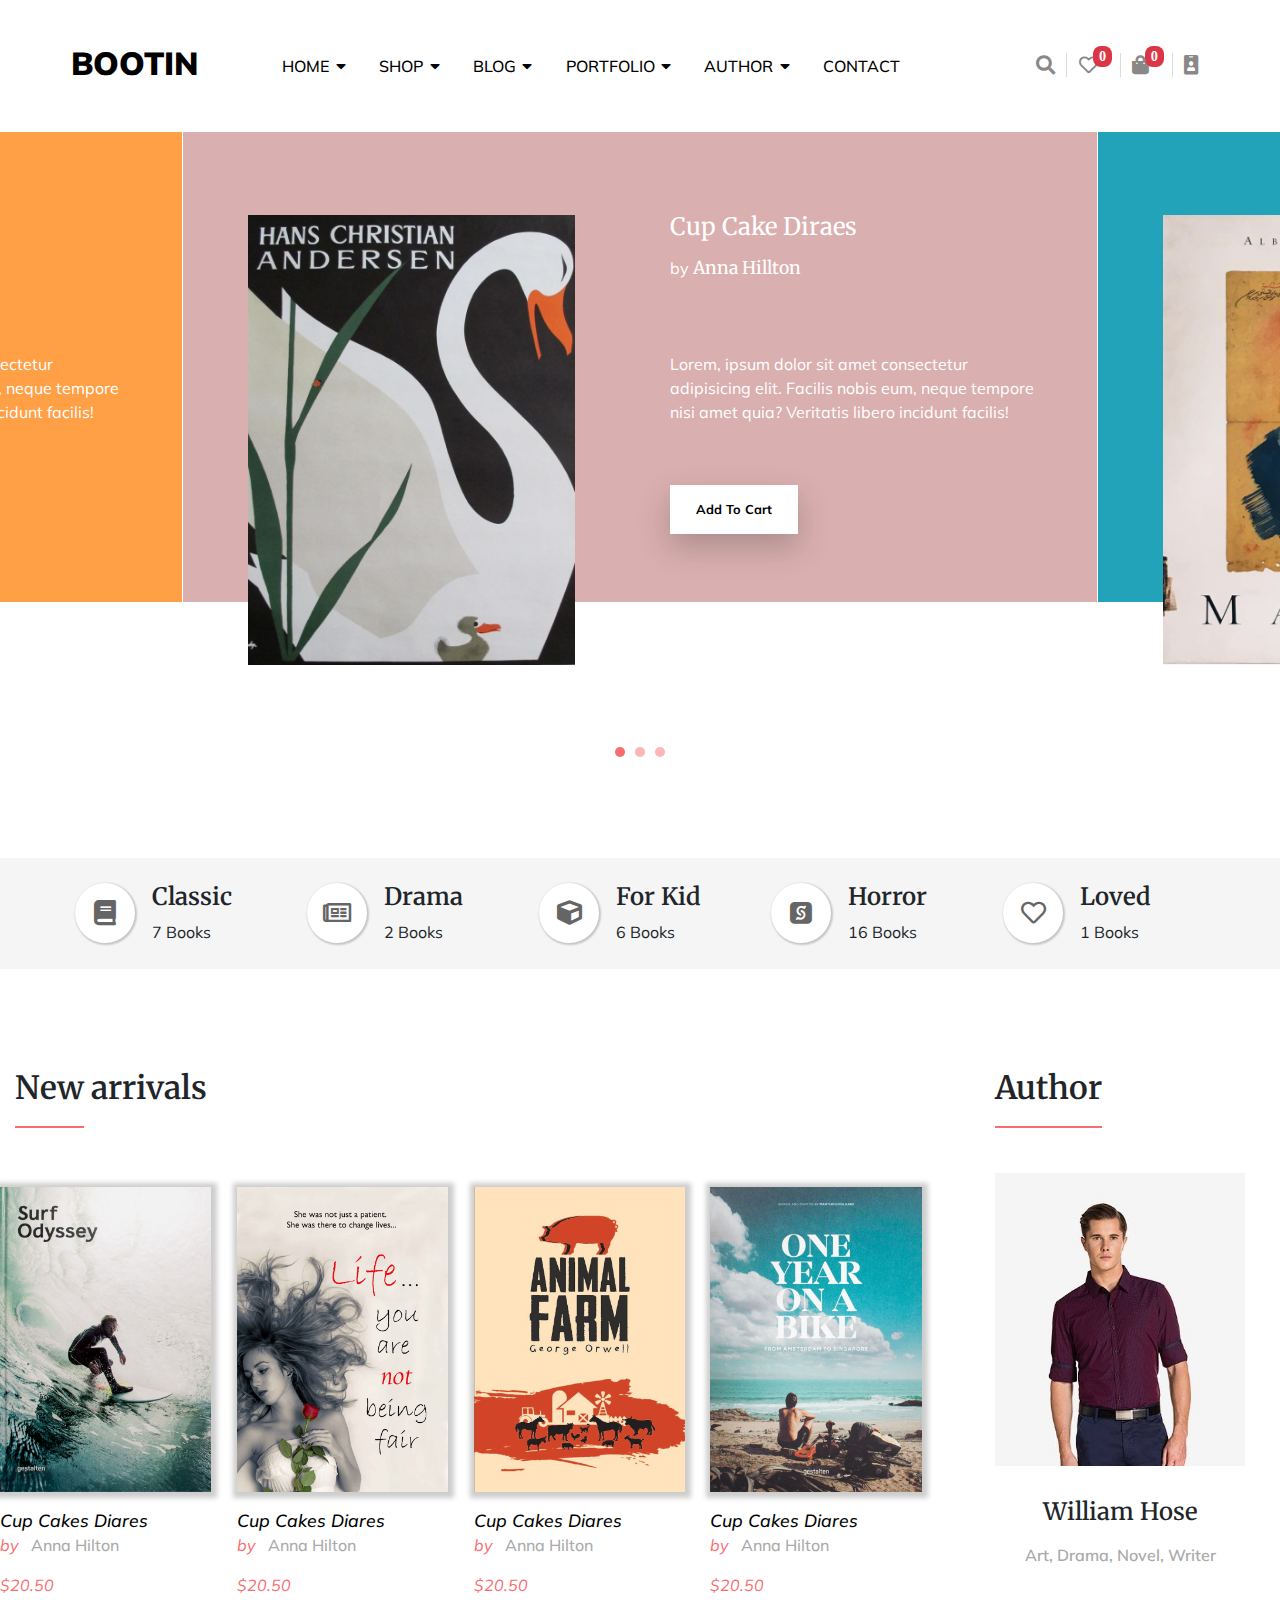
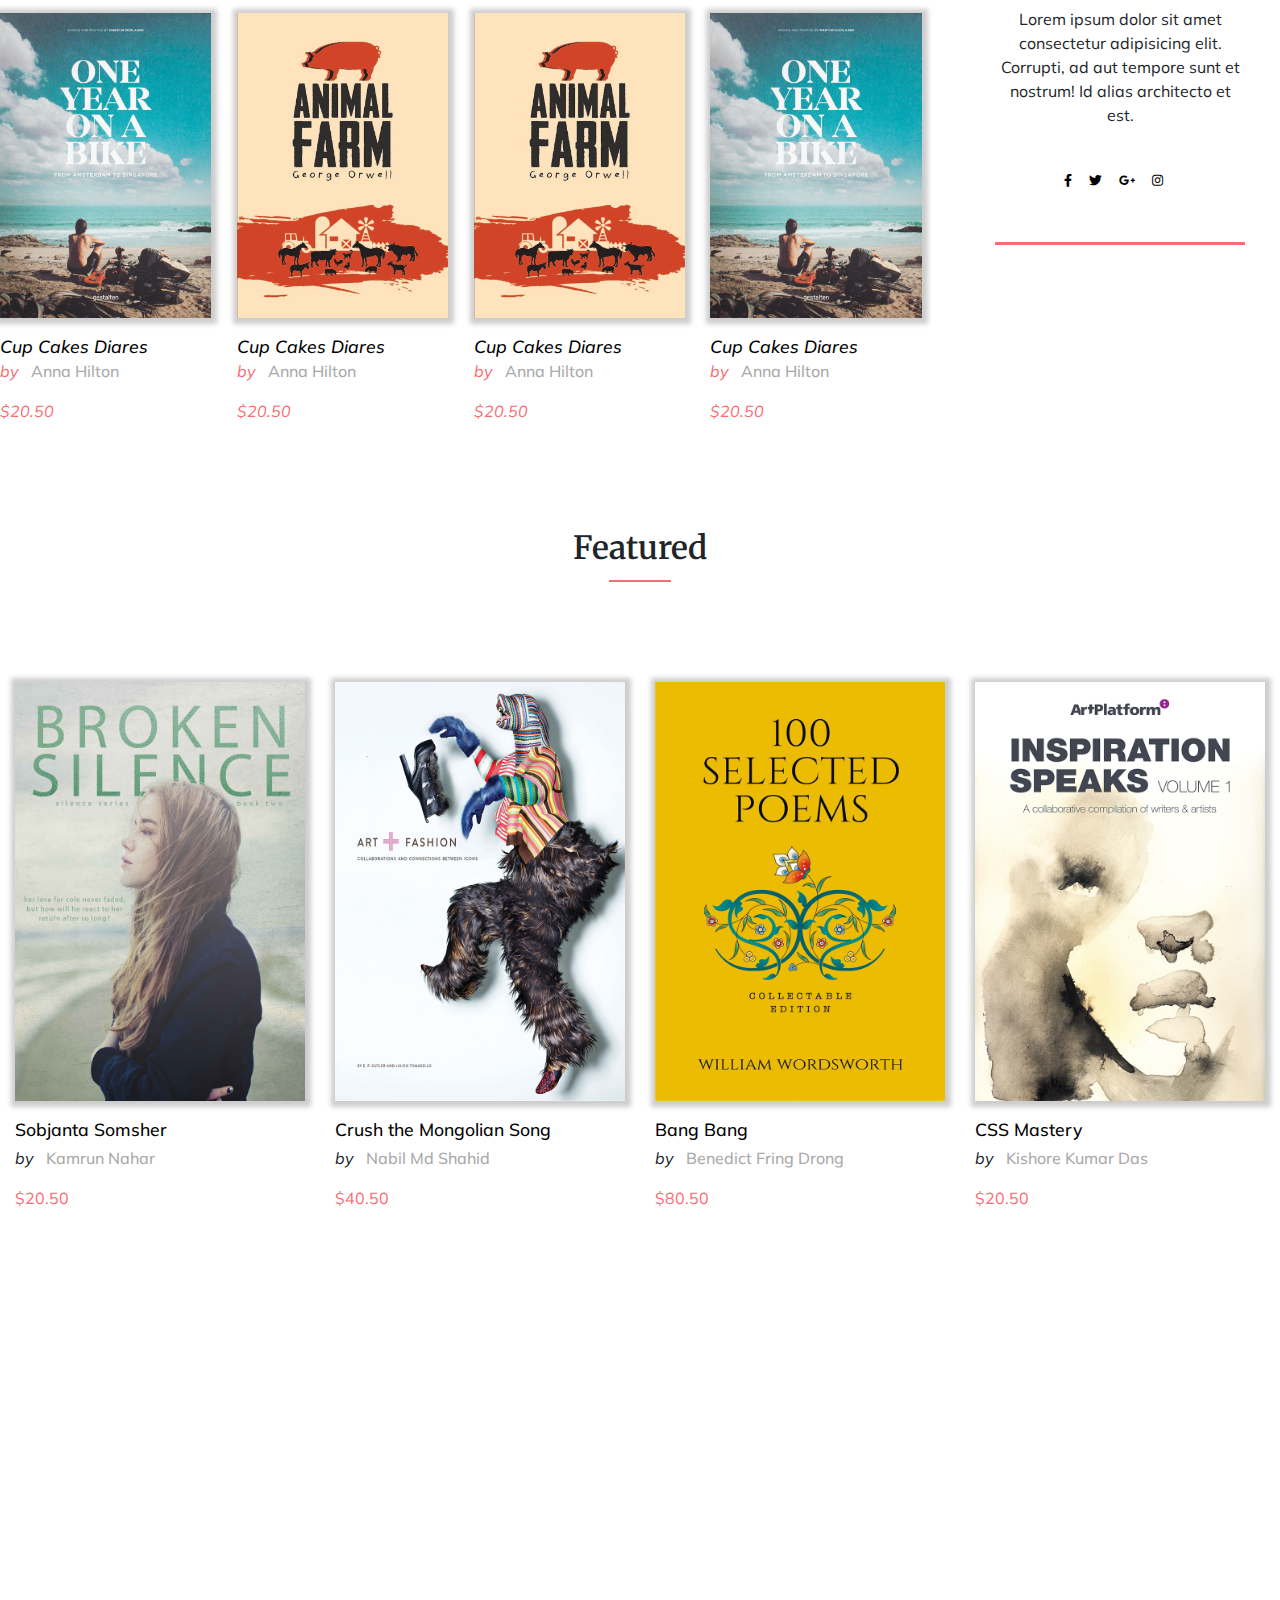
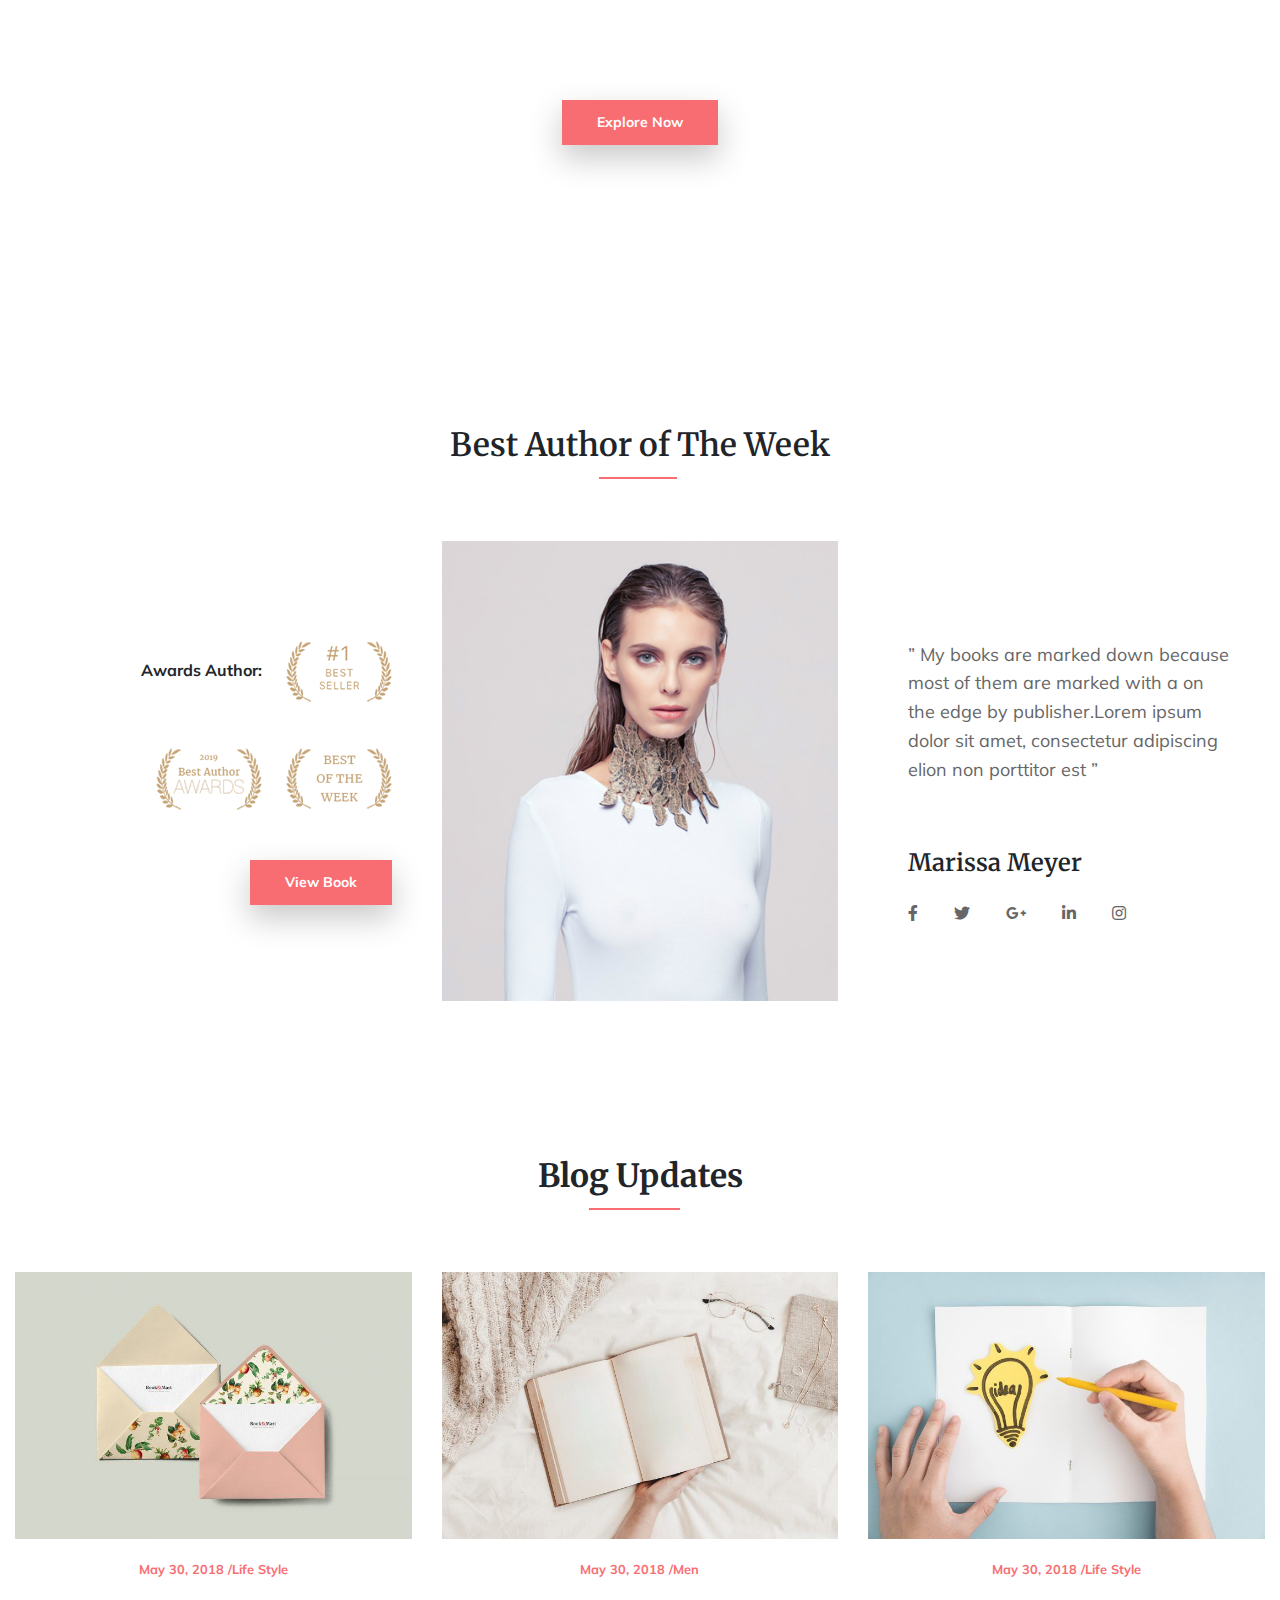
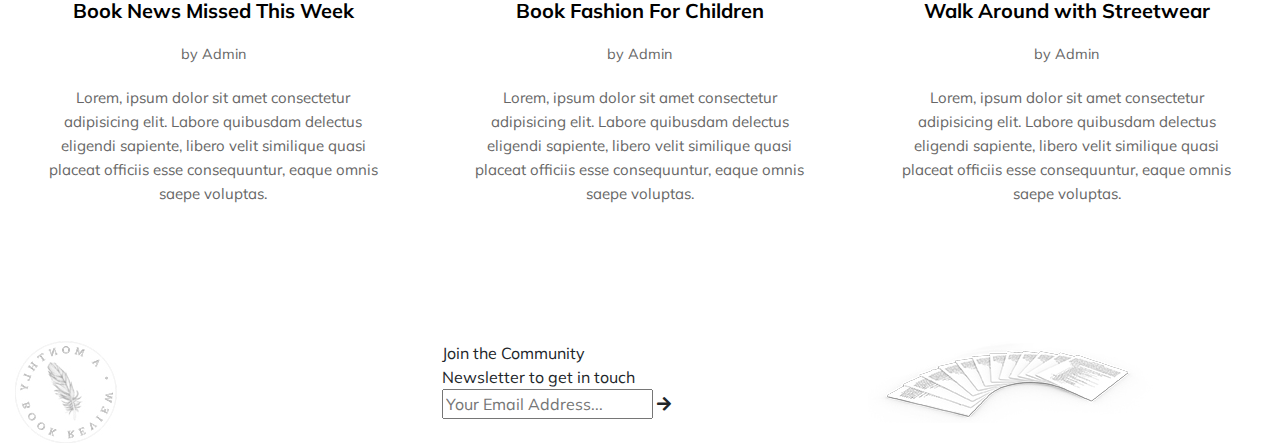
==== index.html @ c2c46aba "blog update done and newsletter markup done" ====
<!DOCTYPE html>
<html lang="en">

<head>
    <meta charset="UTF-8">
    <meta name="viewport" content="width=device-width, initial-scale=1.0">
    <title>Bootin - Made by Rony</title>
    <link rel="stylesheet" href="./resources/bootstrap/bootstrap.min.css">
    <link rel="stylesheet" href="./resources/bootstrap/bootstrap-grid.min.css">
    <link rel="stylesheet" href="./resources/font-awesome/css/all.min.css">
    <link rel="stylesheet" href="/resources/OwlCarousel/css/owl.carousel.min.css">
    <link rel="stylesheet" href="/resources/OwlCarousel/css/owl.theme.default.min.css">
    <link rel="stylesheet" href="./style.css">

    <style>

    </style>
</head>

<body>
    <!--Header and Nav Section Start-->
    <header class="header">
        <div class="nav-container">
            <nav class="navbar navbar-expand-lg navbar-light">
                <div class="col-lg-2 col-md-12 col-sm-12 col-12">
                    <!-- brand logo -->
                    <a href="#" class="nav-logo" id="brand">BOOTIN</a>
                </div>

                <div class="col-lg-7 col-md-6 col-sm-4 col-3 justify-content-center mx-auto text-center">
                    <!-- Collapsable responsive Button -->
                    <div class="toggle-menu"><span class="menu-style" onclick="openSlideMenu()">Menu</span></div>

                    <!-- <div class="collapse navbar-collapse"></div> -->
                    <div class="header-middle" id="mobileSideMenu">
                        <ul class="navbar-middle">
                            <li class="hide-desktop">
                                <i class="far fa-times-circle cross" onclick="closeSlideMenu()"></i>
                            </li>
                            <li class="nav-middle-item active">
                                <a href="#" class="nav-middle-link">HOME<i class="fas fa-caret-down"></i></a>
                            </li>
                            <li class="nav-middle-item">
                                <a href="#" class="nav-middle-link">SHOP<i class="fas fa-caret-down"></i></a>
                            </li>
                            <li class="nav-middle-item">
                                <a href="#" class="nav-middle-link">BLOG<i class="fas fa-caret-down"></i></a>
                            </li>
                            <li class="nav-middle-item">
                                <a href="#" class="nav-middle-link">PORTFOLIO<i class="fas fa-caret-down"></i></a>
                            </li>
                            <li class="nav-middle-item">
                                <a href="#" class="nav-middle-link">AUTHOR<i class="fas fa-caret-down"></i></a>
                            </li>
                            <li class="nav-middle-item">
                                <a href="#" class="nav-middle-link">CONTACT</a>
                            </li>
                        </ul>
                    </div>
                </div>

                <div class="col-lg-3 col-md-6 col-sm-8 col-9">
                    <!-- Navigation Right -->
                    <div class="navbar-right">
                        <ul class="nav-cart">
                            <li class="nav-cart-item">
                                <a href="#" class="nav-cart-link"><i class="fas fa-search"></i></a>
                            </li>
                            <li class="nav-cart-item">
                                <a href="#" class="nav-cart-link second"><i class="far fa-heart"><span
                                            class="badge badge-danger badge-custom">0</span></i></a>
                            </li>
                            <li class="nav-cart-item">
                                <a href="#" class="nav-cart-link third"><i class="fas fa-shopping-bag"><span
                                            class="badge badge-danger badge-custom">0</span></i></a>
                            </li>
                            <li class="nav-cart-item">
                                <a href="#" class="nav-cart-link last"><i class="fas fa-id-badge"></i></a>
                            </li>
                        </ul>
                    </div>
                </div>
            </nav>
        </div>
    </header>
    <!-- header and nav section end -->

    <!--Main Content Section Start-->
    <main>
        <!-- Carousel Section Start -->
        <section class="slider-main-wrapper">
            <div class="my-slider owl-carousel owl-theme">

                <div class="each-item">
                    <div class="slider-1 slider-wrapper container-fluid">
                        <div class="row">
                            <div class="col-12 col-sm-12 col-md-6 col-lg-6 col-xl-6">
                                <div class="product-image">
                                    <a href="#"><img src="./resources/image/product-1.jpg" class="img-fluid"
                                            alt="product 1 image"></a>
                                </div>
                            </div>
                            <div class="col-12 col-sm-12 col-md-6 col-lg-6 col-xl-6">
                                <div class="product-text">
                                    <div class="product-title"><a href="#">Cup Cake Diraes</a></div>
                                    <div class="product-author">
                                        by <a href="#">Anna Hillton</a>
                                    </div>
                                    <div class="rating"></div>
                                    <div class="product-description">
                                        Lorem, ipsum dolor sit amet consectetur adipisicing elit. Facilis nobis eum,
                                        neque
                                        tempore nisi amet
                                        quia? Veritatis libero incidunt facilis!
                                    </div>
                                    <div class="product-button">
                                        <a href="#">Add To Cart</a>
                                    </div>
                                </div>
                            </div>
                        </div>
                    </div>
                </div>
                <div class="each-item">
                    <div class="slider-2 slider-wrapper container-fluid">
                        <div class="row">
                            <div class="col-12 col-sm-12 col-md-6 col-lg-6 col-xl-6">
                                <div class="product-image">
                                    <a href="#"><img src="./resources/image/product-2.jpg" class="img-fluid"
                                            alt="product 1 image"></a>
                                </div>
                            </div>
                            <div class="col-12 col-sm-12 col-md-6 col-lg-6 col-xl-6">
                                <div class="product-text">
                                    <div class="product-title"><a href="#">Cup Cake Diraes</a></div>
                                    <div class="product-author">
                                        by <a href="#">Anna Hillton</a>
                                    </div>
                                    <div class="rating"></div>
                                    <div class="product-description">
                                        Lorem, ipsum dolor sit amet consectetur adipisicing elit. Facilis nobis eum,
                                        neque
                                        tempore
                                        nisi amet
                                        quia? Veritatis libero incidunt facilis!
                                    </div>
                                    <div class="product-button">
                                        <a href="#">Add To Cart</a>
                                    </div>
                                </div>
                            </div>
                        </div>
                    </div>
                </div>
                <div class="each-item">
                    <div class="slider-3 slider-wrapper container-fluid">
                        <div class="row">
                            <div class="col-12 col-sm-12 col-md-6 col-lg-6 col-xl-6">
                                <div class="product-image">
                                    <a href="#"><img src="./resources/image/product-3.jpg" class="img-fluid"
                                            alt="product 2 image"></a>
                                </div>
                            </div>
                            <div class="col-12 col-sm-12 col-md-6 col-lg-6 col-xl-6">
                                <div class="product-text">
                                    <div class="product-title"><a href="#">Cup Cake Diraes</a></div>
                                    <div class="product-author">
                                        by <a href="#">Anna Hillton</a>
                                    </div>
                                    <div class="rating"></div>
                                    <div class="product-description">
                                        Lorem, ipsum dolor sit amet consectetur adipisicing elit. Facilis nobis eum,
                                        neque
                                        tempore
                                        nisi amet
                                        quia? Veritatis libero incidunt facilis!
                                    </div>
                                    <div class="product-button">
                                        <a href="#">Add To Cart</a>
                                    </div>
                                </div>
                            </div>
                        </div>
                    </div>
                </div>

            </div>
        </section>
        <!-- Carousel Section End -->
        <!-- 
        <div class="things">
            <div style="height: 500px;"><img src="/resources/image/product-1.jpg" alt="pr-1"></div>
            <div style="height: 500px;"><img src="/resources/image/product-2.jpg" alt="pr-2"></div>
            <div style="height: 500px;"><img src="/resources/image/product-3.jpg" alt="pr-3"></div>
        </div> -->

        <!-- Category Bar Section Start -->
        <div class="category-section">
            <div class="container-fluid">
                <div class="my-row row">
                    <div class="col-6 col-sm-6 col-md-4 col-lg-3 my-col-xl">
                        <div class="content-wrapper">
                            <div class="row">
                                <div class="col-6 col-xl-4">
                                    <div class="cat-icon">
                                        <i class="fa fa-book"></i>
                                    </div>
                                </div>
                                <div class="col-6 col-xl-8">
                                    <div class="category-type-part">
                                        <h3 class="name">Classic</h3>
                                        <p class="availability">7 Books</p>
                                    </div>
                                </div>
                            </div>
                        </div>
                    </div>
                    <div class="col-6 col-sm-6 col-md-4 col-lg-3 my-col-xl">
                        <div class="content-wrapper">
                            <div class="row">
                                <div class="col-6 col-xl-4">
                                    <div class="cat-icon">
                                        <i class="far fa-newspaper"></i>
                                    </div>
                                </div>
                                <div class="col-6 col-xl-8">
                                    <div class="category-type-part">
                                        <h3 class="name">Drama</h3>
                                        <p class="availability">2 Books</p>
                                    </div>
                                </div>
                            </div>
                        </div>

                    </div>
                    <div class="col-6 col-sm-6 col-md-4 col-lg-3 my-col-xl">
                        <div class="content-wrapper">
                            <div class="row">
                                <div class="col-6 col-xl-4">
                                    <div class="cat-icon">
                                        <i class="fas fa-cube"></i>
                                    </div>
                                </div>
                                <div class="col-6 col-xl-8">
                                    <div class="category-type-part">
                                        <h3 class="name">For Kid</h3>
                                        <p class="availability">6 Books</p>
                                    </div>
                                </div>
                            </div>
                        </div>
                    </div>
                    <div class="col-6 col-sm-6 col-md-4 col-lg-3 my-col-xl">
                        <div class="content-wrapper">
                            <!-- my-content-row -->
                            <div class="row">
                                <!-- my-content-col my-content-col-left -->
                                <div class="col-6 col-xl-4">
                                    <div class="cat-icon">
                                        <i class="fab fa-sellcast"></i>
                                    </div>
                                </div>
                                <!-- my-content-col my-content-col-right -->
                                <div class="col-6 col-xl-8">
                                    <div class="category-type-part">
                                        <h3 class="name">Horror</h3>
                                        <p class="availability">16 Books</p>
                                    </div>
                                </div>
                            </div>
                        </div>
                    </div>
                    <div class="col-6 col-sm-6 col-md-4 col-lg-3 my-col-xl">
                        <div class="content-wrapper">
                            <div class="row">
                                <div class="col-6 col-xl-4">
                                    <div class="cat-icon">
                                        <i class="far fa-heart"></i>
                                    </div>
                                </div>
                                <div class="col-6 col-xl-8">
                                    <div class="category-type-part">
                                        <h3 class="name">Loved</h3>
                                        <p class="availability">1 Books</p>
                                    </div>
                                </div>
                            </div>
                        </div>
                    </div>
                </div>
            </div>
        </div>
        <!-- Category Bar Section End -->

        <!-- New Arrivals and Author Section Start -->
        <div class="new-arrival-author-section">
            <div class="top-new-arrival-wrapper">
                <div class="container">
                    <div class="row">

                        <!-- Only New Arrival Section -->
                        <div class="col-xl-9 main-col">
                            <div class="new-arrival-books-wrapper">
                                <h2 class="heading"><span class="mk-border-btm">New</span> arrivals</h2>
                                <div class="row">
                                    <!-- Column 1 -->
                                    <div class="col-xl-3 section-col">

                                        <!-- Item 1 -->
                                        <div class="section section1-wrapper">
                                            <div class="img-container">
                                                <div class="top-image"><img src="./resources/image/product-8.jpg"
                                                        alt="arrival-image"></div>
                                                <div class="overlay">
                                                    <div class="icon-container">
                                                        <a href="#" class="icon"><i
                                                                class="fas fa-shopping-cart"></i></a>
                                                        <a href="#" class="icon"><i class="fas fa-search"></i></a>
                                                        <a href="#" class="icon"><i class="far fa-heart"></i></a>
                                                    </div>
                                                </div>
                                            </div>
                                            <a href="#" class="book-name">Cup Cakes Diares</a>
                                            <p class="book-author">by <a href="#">Anna Hilton</a></p>
                                            <p class="book-price">$20.50</p>
                                        </div>

                                        <!-- Item 2 -->
                                        <div class="section section2-wrapper">
                                            <div class="img-container">
                                                <div class="top-image"><img src="./resources/image/product-5.jpg"
                                                        alt="arrival-image"></div>
                                                <div class="overlay">
                                                    <div class="icon-container">
                                                        <a href="#" class="icon"><i
                                                                class="fas fa-shopping-cart"></i></a>
                                                        <a href="#" class="icon"><i class="fas fa-search"></i></a>
                                                        <a href="#" class="icon"><i class="far fa-heart"></i></a>
                                                    </div>
                                                </div>
                                            </div>
                                            <a href="#" class="book-name">Cup Cakes Diares</a>
                                            <p class="book-author">by <a href="#">Anna Hilton</a></p>
                                            <p class="book-price">$20.50</p>
                                        </div>
                                    </div>

                                    <!-- Column 2 -->
                                    <div class="col-xl-3 section-col">

                                        <!-- Item 1 -->
                                        <div class="section section3-wrapper">
                                            <div class="img-container">
                                                <div class="top-image"><img src="./resources/image/product-7.jpg"
                                                        alt="arrival-image"></div>
                                                <div class="overlay">
                                                    <div class="icon-container">
                                                        <a href="#" class="icon"><i
                                                                class="fas fa-shopping-cart"></i></a>
                                                        <a href="#" class="icon"><i class="fas fa-search"></i></a>
                                                        <a href="#" class="icon"><i class="far fa-heart"></i></a>
                                                    </div>
                                                </div>
                                            </div>
                                            <a href="#" class="book-name">Cup Cakes Diares</a>
                                            <p class="book-author">by <a href="#">Anna Hilton</a></p>
                                            <p class="book-price">$20.50</p>
                                        </div>

                                        <!-- Item 2 -->
                                        <div class="section section4-wrapper">
                                            <div class="img-container">
                                                <div class="top-image">
                                                    <img src="./resources/image/product-6.jpg" alt="arrival-image">
                                                </div>
                                                <div class="overlay">
                                                    <div class="icon-container">
                                                        <a href="#" class="icon"><i
                                                                class="fas fa-shopping-cart"></i></a>
                                                        <a href="#" class="icon"><i class="fas fa-search"></i></a>
                                                        <a href="#" class="icon"><i class="far fa-heart"></i></a>
                                                    </div>
                                                </div>
                                            </div>
                                            <a href="#" class="book-name">Cup Cakes Diares</a>
                                            <p class="book-author">by <a href="#">Anna Hilton</a></p>
                                            <p class="book-price">$20.50</p>
                                        </div>
                                    </div>

                                    <!-- Column 3 -->
                                    <div class="col-xl-3 section-col">

                                        <!-- Item 1 -->
                                        <div class="section section5-wrapper">
                                            <div class="img-container">
                                                <div class="top-image">
                                                    <img src="./resources/image/product-6.jpg" alt="arrival-image">
                                                </div>
                                                <div class="overlay">
                                                    <div class="icon-container">
                                                        <a href="#" class="icon"><i
                                                                class="fas fa-shopping-cart"></i></a>
                                                        <a href="#" class="icon"><i class="fas fa-search"></i></a>
                                                        <a href="#" class="icon"><i class="far fa-heart"></i></a>
                                                    </div>
                                                </div>
                                            </div>
                                            <a href="#" class="book-name">Cup Cakes Diares</a>
                                            <p class="book-author">by <a href="#">Anna Hilton</a></p>
                                            <p class="book-price">$20.50</p>
                                        </div>

                                        <!-- Item 2 -->
                                        <div class="section section6-wrapper">
                                            <div class="img-container">
                                                <div class="top-image">
                                                    <img src="./resources/image/product-6.jpg" alt="arrival-image">
                                                </div>
                                                <div class="overlay">
                                                    <div class="icon-container">
                                                        <a href="#" class="icon"><i
                                                                class="fas fa-shopping-cart"></i></a>
                                                        <a href="#" class="icon"><i class="fas fa-search"></i></a>
                                                        <a href="#" class="icon"><i class="far fa-heart"></i></a>
                                                    </div>
                                                </div>
                                            </div>
                                            <a href="#" class="book-name">Cup Cakes Diares</a>
                                            <p class="book-author">by <a href="#">Anna Hilton</a></p>
                                            <p class="book-price">$20.50</p>
                                        </div>
                                    </div>

                                    <!-- Column 4 -->
                                    <div class="col-xl-3 section-col">
                                        <!-- Item 1 -->
                                        <div class="section section7-wrapper">
                                            <div class="img-container">
                                                <div class="top-image"><img src="./resources/image/product-5.jpg"
                                                        alt="arrival-image"></div>
                                                <div class="overlay">
                                                    <div class="icon-container">
                                                        <a href="#" class="icon"><i
                                                                class="fas fa-shopping-cart"></i></a>
                                                        <a href="#" class="icon"><i class="fas fa-search"></i></a>
                                                        <a href="#" class="icon"><i class="far fa-heart"></i></a>
                                                    </div>
                                                </div>
                                            </div>
                                            <a href="#" class="book-name">Cup Cakes Diares</a>
                                            <p class="book-author">by <a href="#">Anna Hilton</a></p>
                                            <p class="book-price">$20.50</p>
                                        </div>

                                        <!-- Item 2 -->
                                        <div class="section section8-wrapper">
                                            <div class="img-container">
                                                <div class="top-image"><img src="./resources/image/product-5.jpg"
                                                        alt="arrival-image"></div>
                                                <div class="overlay">
                                                    <div class="icon-container">
                                                        <a href="#" class="icon"><i
                                                                class="fas fa-shopping-cart"></i></a>
                                                        <a href="#" class="icon"><i class="fas fa-search"></i></a>
                                                        <a href="#" class="icon"><i class="far fa-heart"></i></a>
                                                    </div>
                                                </div>
                                            </div>
                                            <a href="#" class="book-name">Cup Cakes Diares</a>
                                            <p class="book-author">by <a href="#">Anna Hilton</a></p>
                                            <p class="book-price">$20.50</p>
                                        </div>
                                    </div>
                                </div>
                            </div>
                        </div>
                        <!-- Only New Arrival Section End-->

                        <!-- Only Author Section -->
                        <div class="col-xl-3 main-col">
                            <div class="author-top-wrapper">
                                <h2 class="heading"><span class="mk-border-btm">Author</span></h2>
                                <div class="author-content">
                                    <div class="author-image"><img src="/resources/image/author.jpg" alt="author-image">
                                    </div>
                                    <h4 class="author-name">William Hose</h4>
                                    <p class="genre">Art, Drama, Novel, Writer</p>
                                    <p class="author-speech">
                                        Lorem ipsum dolor sit amet consectetur adipisicing elit. Corrupti, ad aut
                                        tempore
                                        sunt et nostrum! Id alias architecto et est.
                                    </p>
                                    <div class="social-links">
                                        <ul>
                                            <li><a href="#"><i class="fab fa-facebook-f"></i></a></li>
                                            <li><a href="#"><i class="fab fa-twitter"></i></a></li>
                                            <li><a href="#"><i class="fab fa-google-plus-g"></i></a></li>
                                            <li><a href="#"><i class="fab fa-instagram"></i></a></li>
                                        </ul>
                                    </div>
                                </div>
                            </div>
                        </div>
                        <!-- Only Author Section -->

                    </div>
                </div>
            </div>
        </div>
        <!-- New Arrivals and Author Section End -->


        <!-- Featured Section Start -->
        <section class="featured-section">
            <h2 class="heading">Fe<span class="theme-btm-brdr">atur</span>ed</h2>
            <div class="container">
                <div class="row">
                    <div class="col-xl-3">
                        <div class="ft-content-wrapper">
                            <div class="img-container">
                                <div class="top-image"><img src="./resources/image/featured-1.jpg" alt="arrival-image">
                                </div>
                                <div class="overlay">
                                    <div class="icon-container">
                                        <a href="#" class="icon"><i class="fas fa-shopping-cart"></i></a>
                                        <a href="#" class="icon"><i class="fas fa-search"></i></a>
                                        <a href="#" class="icon"><i class="far fa-heart"></i></a>
                                    </div>
                                </div>
                            </div>
                            <a href="#" class="book-name">Sobjanta Somsher</a>
                            <p class="book-author">by <a href="#">Kamrun Nahar</a></p>
                            <p class="book-price">$20.50</p>
                        </div>
                    </div>
                    <div class="col-xl-3">
                        <div class="ft-content-wrapper">
                            <div class="img-container">
                                <div class="top-image"><img src="./resources/image/Featured-3.jpg" alt="arrival-image">
                                </div>
                                <div class="overlay">
                                    <div class="icon-container">
                                        <a href="#" class="icon"><i class="fas fa-shopping-cart"></i></a>
                                        <a href="#" class="icon"><i class="fas fa-search"></i></a>
                                        <a href="#" class="icon"><i class="far fa-heart"></i></a>
                                    </div>
                                </div>
                            </div>
                            <a href="#" class="book-name">Crush the Mongolian Song</a>
                            <p class="book-author">by <a href="#">Nabil Md Shahid</a></p>
                            <p class="book-price">$40.50</p>
                        </div>
                    </div>
                    <div class="col-xl-3">
                        <div class="ft-content-wrapper">
                            <div class="img-container">
                                <div class="top-image"><img src="./resources/image/Featured-4.jpg" alt="arrival-image">
                                </div>
                                <div class="overlay">
                                    <div class="icon-container">
                                        <a href="#" class="icon"><i class="fas fa-shopping-cart"></i></a>
                                        <a href="#" class="icon"><i class="fas fa-search"></i></a>
                                        <a href="#" class="icon"><i class="far fa-heart"></i></a>
                                    </div>
                                </div>
                            </div>
                            <a href="#" class="book-name">Bang Bang</a>
                            <p class="book-author">by <a href="#">Benedict Fring Drong</a></p>
                            <p class="book-price">$80.50</p>
                        </div>
                    </div>
                    <div class="col-xl-3">
                        <div class="ft-content-wrapper">
                            <div class="img-container">
                                <div class="top-image"><img src="./resources/image/Featured-2.jpg" alt="arrival-image">
                                </div>
                                <div class="overlay">
                                    <div class="icon-container">
                                        <a href="#" class="icon"><i class="fas fa-shopping-cart"></i></a>
                                        <a href="#" class="icon"><i class="fas fa-search"></i></a>
                                        <a href="#" class="icon"><i class="far fa-heart"></i></a>
                                    </div>
                                </div>
                            </div>
                            <a href="#" class="book-name">CSS Mastery</a>
                            <p class="book-author">by <a href="#">Kishore Kumar Das</a></p>
                            <p class="book-price">$20.50</p>
                        </div>
                    </div>
                </div>
            </div>
        </section>
        <!-- Featured Section End -->


        <!-- Parallax Section Start -->
        <div class="parallax-section">
            <!-- <div class="bg-image"></div> -->
            <div class="text-container">
                <p class="small-text">Special Event in June</p>
                <h1 class="main-heading">Best-Selling book exhibition,
                    discount up to 50%</h1>
                <div class="button-div">
                    <button type="button" class="button">Explore Now</button>
                </div>
            </div>
            <!-- <div class="bg-image"></div> -->
        </div>
        <!-- Parallax Section End -->

        <!-- Author of the week section start -->
        <div class="author-week-section">
            <h2 class="heading">Best Auth<span class="theme-btm-brdr">or of </span>The Week</h2>
            <div class="author-week-content-wrapper">
                <div class="container">
                    <div class="row">
                        <div class="col-xl-4">
                            <div class="left-content">
                                <div class="bestseller">
                                    <p><strong>Awards Author:</strong> <img src="./resources/image/best1.png"
                                            alt="#1 BestSeller"> </p>
                                </div>
                                <div class="bestauthor">
                                    <img src="./resources/image/best2.png" alt="Best Author" class="image-1">
                                    <img src="./resources/image/best3.png" alt="Best of The week" class="image-2">
                                </div>
                                <div class="button-div">
                                    <button type="button" class="button">View Book</button>
                                </div>
                            </div>
                        </div>
                        <div class="col-xl-4">
                            <div class="middle-content">
                                <a href="#">
                                    <img src="./resources/image/week-author.jpg" alt="Best Author Image">
                                </a>
                            </div>
                        </div>
                        <div class="col-xl-4">
                            <div class="right-content">
                                <p class="author-review">” My books are marked down because most of them are marked with
                                    a on the edge by publisher.Lorem ipsum dolor sit amet, consectetur adipiscing elion
                                    non porttitor est ”</p>

                                <h4 class="week-author-name">Marissa Meyer</h4>
                                <div class="social-networks">
                                    <a href="#"><i class="fab fa-facebook-f"></i></a>
                                    <a href="#"><i class="fab fa-twitter"></i></a>
                                    <a href="#"><i class="fab fa-google-plus-g"></i></a>
                                    <a href="#"><i class="fab fa-linkedin-in"></i></a>
                                    <a href="#"><i class="fab fa-instagram"></i></a>
                                </div>
                            </div>
                        </div>
                    </div>
                </div>
            </div>
        </div>
        <!-- Author of the week section End -->


        <!-- Blog Update section start -->
        <div class="blog-update-section">
            <h2 class="heading">Blo<span class="theme-btm-brdr">g Upd</span>ates</h2>
            <div class="blog-content-wrapper">
                <div class="container">
                    <div class="row">
                        <div class="col-xl-4">
                            <div class="blog-1">
                                <div class="blog-image">
                                    <a href="#">
                                        <img src="./resources/image/blog-thumb-1.jpg" alt="Blog 1 thumbnail">
                                    </a>
                                </div>
                                <div class="content">
                                    <p class="blog-written">May 30, 2018 /Life Style</p>
                                    <a href="#" class="blog-title">Book News Missed This Week</a>
                                    <p class="blog-author">by <a href="#">Admin</a></p>
                                    <p class="blog-text">Lorem, ipsum dolor sit amet consectetur adipisicing elit.
                                        Labore quibusdam
                                        delectus eligendi sapiente, libero velit similique quasi placeat officiis esse
                                        consequuntur, eaque omnis saepe voluptas.</p>
                                </div>
                            </div>
                        </div>
                        <div class="col-xl-4">
                            <div class="blog-2">
                                <div class="blog-image">
                                    <a href="#">
                                        <img src="./resources/image/blog-thumb-2.jpg" alt="Blog 1 thumbnail">
                                    </a>
                                </div>
                                <div class="content">
                                    <p class="blog-written">May 30, 2018 /Men</p>
                                    <a href="#" class="blog-title">Book Fashion For Children</a>

                                    <p class="blog-author">by <a href="#">Admin</a></p>
                                    <p class="blog-text">Lorem, ipsum dolor sit amet consectetur adipisicing elit.
                                        Labore quibusdam
                                        delectus eligendi sapiente, libero velit similique quasi placeat officiis esse
                                        consequuntur, eaque omnis saepe voluptas.</p>
                                </div>
                            </div>
                        </div>
                        <div class="col-xl-4">
                            <div class="blog-3">
                                <div class="blog-image">
                                    <a href="#">
                                        <img src="./resources/image/blog-thumb-3.jpg" alt="Blog 1 thumbnail">
                                    </a>
                                </div>
                                <div class="content">
                                    <p class="blog-written">May 30, 2018 /Life Style</p>

                                    <a href="#" class="blog-title">Walk Around with Streetwear</a>
                                    <p class="blog-author">by <a href="#">Admin</a></p>
                                    <p class="blog-text">Lorem, ipsum dolor sit amet consectetur adipisicing elit.
                                        Labore quibusdam
                                        delectus eligendi sapiente, libero velit similique quasi placeat officiis esse
                                        consequuntur, eaque omnis saepe voluptas.</p>
                                </div>
                            </div>
                        </div>
                    </div>
                </div>
            </div>
        </div>
        <!-- Blog Update section End -->

        <!-- Join the Community Section Start -->
        <div class="community-section">
            <div class="community-content">
                <div class="container">
                    <div class="row">
                        <div class="col-xl-4">
                            <div class="community-left">
                                <img src="./resources/image/community-1.jpg" alt="Community-Image-1">
                            </div>
                        </div>
                        <div class="col-xl-4">
                            <div class="community-middle">
                                <div class="title">Join the Community</div>
                                <div class="sub-title">Newsletter to get in touch</div>
                                <div class="input-wrapper">
                                    <span class="input-form">
                                        <input type="email" placeholder="Your Email Address...">
                                    </span>
                                    <span class="submit-arrow"><i class="fas fa-arrow-right"></i></span>
                                </div>
                            </div>
                        </div>
                        <div class="col-xl-4">
                            <div class="community-right">
                                <img src="./resources/image/community-2.jpg" alt="Community-Image-2">
                            </div>
                        </div>
                    </div>
                </div>
            </div>
        </div>
        <!-- Join the Community Section End -->
    </main>
    <!--Main Content Section Start-->

    <script src="./resources/OwlCarousel/js/jquery.min.js"></script>
    <script src="./resources/OwlCarousel/js/owl.carousel.js"></script>
    <script src="./resources/bootstrap/bootstrap.min.js"></script>
    <script src="./script.js"></script>
</body>

</html>
---- style.css ----
@import url('https://fonts.googleapis.com/css?family=Merriweather|Muli&display=swap');

/*=================================
Global styles
===================================*/
:root {
    --primary-font: 'Muli', sans-serif;
    --Secondary-font: 'Merriweather', sans-serif;
    --theme-color: #F86D72;
}

body {
    margin: 0;
    padding: 0;
    font-family: 'Muli', sans-serif;
    font-size: 16px;
    line-height: 1.5em;
}

.nav-container {
    max-width: 1200px;
    width: 100%;
    margin: 0 auto;
}

h1,
h2,
h3,
h4,
h5,
h6 {
    font-family: 'Merriweather', sans-serif;
}

p {
    font-family: 'Muli', sans-serif;
}

/*=================================
Header and Navbar styles start
===================================*/

.header {
    padding: 2.7rem 0;
}

/*-------Navbar Brand style-------*/

.nav-logo {
    font-size: 2rem;
    font-weight: 900;
    color: #000;
}

.nav-logo:hover {
    cursor: pointer;
}

/*-------ALL Navbar links global style-------*/

nav ul {
    margin: 0;
    padding: 0;
    display: flex;
    justify-content: space-around;
}

nav ul li {
    list-style: none;
}

nav ul li a {
    height: 50%;
    /* line-height: 50px; */
    /* padding: 0 0.7rem; */
    /* display: block; */
    color: #000;
}

nav ul li a:hover {
    color: red;
    text-decoration: none;
}

/*-----------style Specificly for Large Devices------------*/
.hide-desktop,
.toggle-menu {
    display: none;
}

/*-----------Navbar Middle Sections style------------*/

.nav-middle-link {
    /* padding: 0 1rem; */
    font-size: 1rem;
    line-height: 1.4rem;
    font-weight: 500;
}

.nav-middle-item i {
    margin-left: 0.4rem;
}

/*-----------Navbar Toggle style------------*/
.menu-style {
    text-transform: uppercase;
    padding: 0.4rem 0;
    border-top: 1px solid red;
    border-bottom: 1px solid red;
    cursor: pointer;
}

/*-----------Navbar Right-cart Section style------------*/

.navbar-right {
    float: right;
}

.nav-cart-link {
    font-size: 1.2rem;
    line-height: 1.3rem;
    border-right: 1px solid rgb(218, 218, 218);
    color: rgb(136, 136, 136);
    font-weight: lighter;
    padding: 0 0.7rem;
    position: relative;
}

.badge-custom {
    position: absolute;
    bottom: .63rem;
    right: .5rem;
    border-radius: .5rem;
}

.second,
.third {
    padding-right: 1.4rem;
}

.last {
    border-right: none;
}

/*-----------Navbar Responsive and Mobile Menu style------------*/
@media only screen and (max-width: 991px) {
    #brand {
        max-width: 100%;
        /* margin-left: 18rem ; */
        text-align: center !important;
        /* padding-bottom: 2rem 0 !important; */
        display: block;
        margin-bottom: 3rem;
    }

    .navbar-brand:hover {
        cursor: pointer;
    }

    .toggle-menu {
        display: block;
        float: left;
    }

    .header-middle {
        /* display: none; */
        position: absolute;
        top: -123px;
        left: -15px;
        width: 0;
        height: 100vh;
        background: rgb(253, 253, 253);
        transition: 0.5s;
        z-index: 5;
        overflow-x: hidden;
    }

    .navbar-middle {
        display: block;
        text-align: left;
    }

    .hide-desktop {
        display: block;
        padding: 1rem 0.8rem;
        background-color: red;
        text-align: right;
    }

    .cross {
        color: #fff;
        font-size: 1.5rem;
        cursor: pointer;
    }

    .nav-middle-item {
        padding: 1rem 1rem;
        border-bottom: 1px solid rgb(219, 218, 218);
    }

    .nav-middle-link {
        color: rgb(90, 89, 89);
    }

    .nav-middle-item i {
        float: right;
    }

}

/*=================================
Header and Navbar styles End
===================================*/

/*=================================
Product Slider styles Start
===================================*/
.slider-main-wrapper {
    margin-bottom: 90px;
}

.each-item {
    width: 100%;
    height: 600px;
    /* border: 1px solid red; */
}

.slider-wrapper {
    /* border: 1px solid black; */
    height: 470px;
}

.owl-theme .owl-dots .owl-dot.active span,
.owl-theme .owl-dots .owl-dot:hover span {
    background-color: #f86d72;
}

.owl-theme .owl-dots .owl-dot span {
    outline: none;
}

.owl-theme .owl-dots .owl-dot span {
    margin: 5px;
    background-color: #FBB6B8;
}

.slider-1 {
    background-color: rgb(218, 175, 175);
}

.slider-2 {
    background-color: rgb(35, 163, 185);
}

.slider-3 {
    background-color: rgb(255, 160, 71);
}

.product-image {
    /* width: 52%; */
    /* height: 100%; */
    height: auto;
    padding: 0 3.9vw;
}

.product-image img {
    max-height: 50vh;
    position: relative;
    top: 9.17vh;
    /* 9.17vh */
}

.product-text {
    /* width: 48%; */
    padding: 9.17vh 2.42vw 1.2vh 1.21vw;
    color: #fff;
}

.product-title a {
    text-decoration: none;
    font-size: 1.5rem;
    color: #fff;
    font-family: 'Merriweather', sans-serif;
}

.product-author {
    margin: 1.7vh 0;
}

.product-author a {
    color: #fff;
    font-size: 1.1rem;
    text-decoration: none;
    font-family: 'Merriweather', sans-serif;
}

.product-description {
    /* text-align: justify; */
    margin-top: 8vh;
    margin-bottom: 8vh;
}

.product-button {
    margin-top: 5.14vh;
    margin-bottom: 0.2vh;
}

.product-button a {
    text-decoration: none;
    padding: 1.83vh 2vw;
    background-color: #fff;
    font-size: 0.8rem;
    font-weight: 700;
    color: #000;
    margin-bottom: 0px;
    /* z-index: 1; */
    box-shadow: 0 13px 29.4px 0.6px rgba(43, 43, 43, .25);
}

.product-button a:hover {
    color: #fff;
    background-color: tomato;
}

@media only screen and (max-width:1199px) {
    .each-item {}

    .wrapper {}

    .product-image img {
        min-height: 432px;
        max-height: 748px;
    }

}

@media only screen and (max-width:767px) {
    .each-item {
        width: 100%;
        height: auto;
    }

    .slider-wrapper {
        height: 100%;
        padding: 20px
    }

    .product-image {
        padding: 0;
    }

    .product-image img {
        max-height: 1040px;
    }

    .product-text {
        margin-top: 30px;
    }
}



/*===================================
Product Category showcase styling start
=====================================*/
/* .category-section {
    margin: 10% 0;
} */
.category-section {
    background-color: #F5F5F5;
    margin-bottom: 100px !important;
    padding-left: 60px;
    padding-right: 60px;
    padding-top: 25px;
    padding-bottom: 25px;
}

.content-wrapper:hover h3 {
    color: #F86D72;
}

.content-wrapper:hover .cat-icon {
    background-color: #F86D72;
    color: #fff;
}



.cat-icon {
    height: 60px;
    width: 60px;
    border-radius: 50%;
    font-size: 25px;
    overflow: hidden;
    background-color: #fff;
    text-align: center;
    box-shadow: 1px 1px 2px 1px rgba(0, 0, 0, .2);
    line-height: 60px;
    color: rgb(102, 101, 101);
}

.category-type-part .name {
    font-weight: 600;
    font-size: 1.5rem;
}

.category-type-part .availability {
    margin-bottom: 0;
}

@media only screen and (min-width: 992px) {
    .my-row {
        display: flex;
        justify-content: center;
        align-items: center;
        flex-wrap: wrap;
    }

    .my-col-xl {
        max-width: 20%;
    }
}


/*==================================================
New Arrival and Author Styling Start
====================================================*/

/*-----------Only New Arrival Styles---------------*/
.new-arrival-author-section {
    margin-bottom: 90px;
}

.new-arrival-books-wrapper .heading,
.author-top-wrapper .heading {
    margin-bottom: 8%;
    font-weight: 600;
}

.mk-border-btm {
    padding-bottom: 2vh;
    border-bottom: 2px solid #F86D72;
}

/* Style for Testing */
/* .col-xl-3 {
    border: 1px solid #aaa;
}

.main-col {
    padding: 0;
    border: 1px solid #aaa;
} */

/*Styles for testing end*/

.section-col {
    padding: 0;
    /* border: 1px solid rgb(161, 29, 29); */
    max-width: 22%;
    margin-right: 2vw;
}

.section-col:nth-child(4) {
    margin-right: 0;
}

.top-image {
    width: 100%;
    height: 10%;
    overflow: hidden;
    box-shadow: 1px 1px 5px 5px rgba(0, 0, 0, .2);
}

.top-image img {
    /* display: block; */
    width: 100%;
    height: auto;
}

/*--------------- Overlay and Image hover styles -----------*/

.img-container {
    position: relative;
    margin-bottom: 1rem;
}

.overlay {
    position: absolute;
    top: 0;
    bottom: 0;
    left: 0;
    right: 0;
    height: 100%;
    width: 100%;
    opacity: 0;
    transition: .3s ease;
    /* background-color: #008CBA; */
}

.img-container:hover .overlay {
    opacity: 1;
    background: url(/resources/image/product-5.jpg);
    background-size: cover;
}


.icon-container {
    display: block;
    width: 100%;
    height: 100%;
    background-color: #fff;
    display: flex;
    opacity: 0.8;
    flex-direction: column;
    justify-content: center;
}

.icon {
    display: block;
    width: 40px;
    height: 40px;
    border-radius: 50%;
    background-color: var(--theme-color);
    opacity: 1;
    border: 1px solid var(--theme-color);
    color: #fff;
    margin: 0 auto 15px auto;
    position: relative;
}

.icon i {
    position: absolute;
    left: 30%;
    top: 30%;
}

.icon:hover {
    background-color: #fff;
    color: var(--theme-color);
}

.section1-wrapper,
.section3-wrapper,
.section5-wrapper,
.section7-wrapper {
    margin-bottom: 10vh;
}

.section>a:hover,
.ft-content-wrapper>a:hover,
.book-author>a:hover {
    color: var(--theme-color);
    text-decoration: none;
}

.section .book-name {
    color: black;
    font-weight: 500;
    font-size: 1.1rem;
    margin-bottom: 1rem;
}

.section,
.ft-content-wrapper .book-author {
    font-style: italic;
    margin-bottom: 1rem;
    margin-top: 0.3rem;
}

.book-author a {
    color: #aaa;
    font-style: normal;
    font-size: 1rem;
    font-weight: 500;
    margin-left: 0.5rem
}

.section,
.ft-content-wrapper .book-price {
    color: var(--theme-color);
}

/*-----------Only Author Styles---------------*/
.author-top-wrapper {
    padding-left: 20px;
    padding-right: 20px;
}

.author-content {
    margin-top: 65px;
    text-align: center;
}

.author-content .author-image {
    width: 100%;
    height: auto;
    overflow: hidden;
}

.author-image img {
    display: block;
    width: 100%;
    height: auto;
}

.author-name {
    margin-top: 2rem;
    margin-bottom: 1rem;
}

.genre {
    margin-bottom: 2.5rem;
    font-weight: 600;
    color: #aaa;
}

.social-links {
    margin-top: 40px;
    padding-bottom: 50px;
    border-bottom: 3px solid var(--theme-color);
}

.social-links ul {
    margin: 0;
    padding: 0;
}

.social-links ul li {
    list-style-type: none;
    display: inline;
    margin-right: 1vw;
}

.social-links ul li a {
    color: #000;
    font-size: 0.8em;
}

/*==================================================
Featured Section Styling Start
====================================================*/
.featured-section {
    margin-bottom: 70px;
}

.featured-section .heading {
    padding-bottom: 12px;
    margin-bottom: 8%;
    font-weight: 600;
    text-align: center;
}

.heading .theme-btm-brdr {
    border-bottom: 2px solid var(--theme-color);
    padding-bottom: 12px;
}

.ft-content-wrapper .book-name {
    color: black;
    font-weight: 500;
    font-size: 1.1rem;
    margin-bottom: 1rem;
}

/*==================================================
Exihibition Parallax Section Styling Start
====================================================*/
.parallax-section {
    height: 70vh;
    width: 100%;
    margin-bottom: 100px;
    background-image: url(./resources/image/parallax-bg.jpg);
    background-size: cover;
    background-attachment: fixed;
    background-repeat: no-repeat;
    background-position: center;
    display: flex;
    justify-content: center;
    align-items: center;
}

.bg-image {}

.text-container {
    color: #fff;
    text-align: center;
    width: 60vw;
}

.small-text {
    font-size: 1.5rem;
    font-weight: 300;
    text-transform: uppercase;
    margin-bottom: 12px;
}

.main-heading {
    font-size: 45px;
    margin-top: 35px;
    margin-bottom: 55px;
    font-weight: bold;
}

.button-div {}

.button {
    color: #fff;
    line-height: 45px;
    padding: 0 35px;
    text-transform: capitalize;
    font-size: 14px;
    font-weight: 700;
    background: var(--theme-color);
    box-shadow: 0 13px 29.4px .6px rgba(43, 43, 43, .25);
    border: none;
}

.button:hover {
    background-color: #ee3339;
    cursor: pointer;
}

/*==================================================
Best Author of the week Section Styling Start
====================================================*/
.author-week-section {
    margin-bottom: 150px;
}

.author-week-section .heading {
    padding-bottom: 12px;
    margin-bottom: 5%;
    font-weight: 600;
    text-align: center;
}

.left-content {
    display: flex;
    flex-direction: column;
    align-items: end;
    margin-top: 100px;
    margin-right: 20px;
}

.bestseller img {
    margin-left: 20px;
}

.bestauthor img {
    margin-top: 30px;
    margin-bottom: 50px;
}

.bestauthor .image-2 {
    margin-left: 20px;
}

.middle-content img {
    width: 100%;
    height: auto;
}

.middle-content a {
    display: inline-block;
    overflow: hidden;
    /* vertical-align: top; */
}

.middle-content a img {
    /* backface-visibility: hidden; */
    transition: opacity 1s ease 0s, transform 1s ease 0s;
}

.middle-content a:hover img {
    transform: scale3d(1.1, 1.1, 1);
}

.right-content {
    margin-top: 100px;
    padding-left: 40px;
    padding-right: 30px;
    justify-content: center;
}

.author-review {
    font-size: 18px;
    line-height: 1.6;
    color: #666;
    font-weight: 400;
}

.week-author-name {
    font-weight: 600;
    margin-top: 4rem;
    margin-bottom: 1.5rem;
}

.social-networks a {
    margin-right: 2rem;
    color: #666;
}

.social-networks a:hover {
    color: var(--theme-color);
}

@media only screen and (max-width: 768px) {
    .left-content {
        display: block;
        text-align: center;
        margin-top: 50px;
        margin-bottom: 50px;
    }

    .middle-content {
        text-align: center;
    }

    .right-content {
        margin-top: 50px;
    }
}

/*==================================================
Blog update Section Styling Start
====================================================*/
.blog-update-section {
    margin-bottom: 100px;
}

.blog-update-section .heading {
    padding-bottom: 12px;
    margin-bottom: 5%;
    font-weight: bold;
    text-align: center;
}

.blog-content-wrapper img {
    width: 100%;
    height: auto;
}

.blog-content-wrapper .content {
    text-align: center;
    line-height: 1.6;
}

.blog-content-wrapper .content .blog-written {
    color: var(--theme-color);
    margin-top: 20px;
    font-size: 0.8rem;
    font-weight: bold;
}

.blog-content-wrapper .content .blog-title {
    color: #000;
    font-weight: bold;
    font-size: 20px;
}

.blog-content-wrapper .content .blog-title:hover {
    color: var(--theme-color);
    text-decoration: none;
}

.blog-content-wrapper .content .blog-author {
    margin-top: 1rem;
    margin-bottom: 1rem;
    color: #666;
    font-size: 0.9rem;
}

.blog-content-wrapper .content .blog-author a {
    color: #666;
}

.blog-content-wrapper .content .blog-author a:hover {
    color: var(--theme-color);
    text-decoration: none;
}

.blog-content-wrapper .content .blog-text {
    padding-left: 30px;
    padding-right: 30px;
    margin-top: 20px;
    margin-bottom: 35px;
    font-size: 15px;
    color: #666;
    font-weight: 400;
}
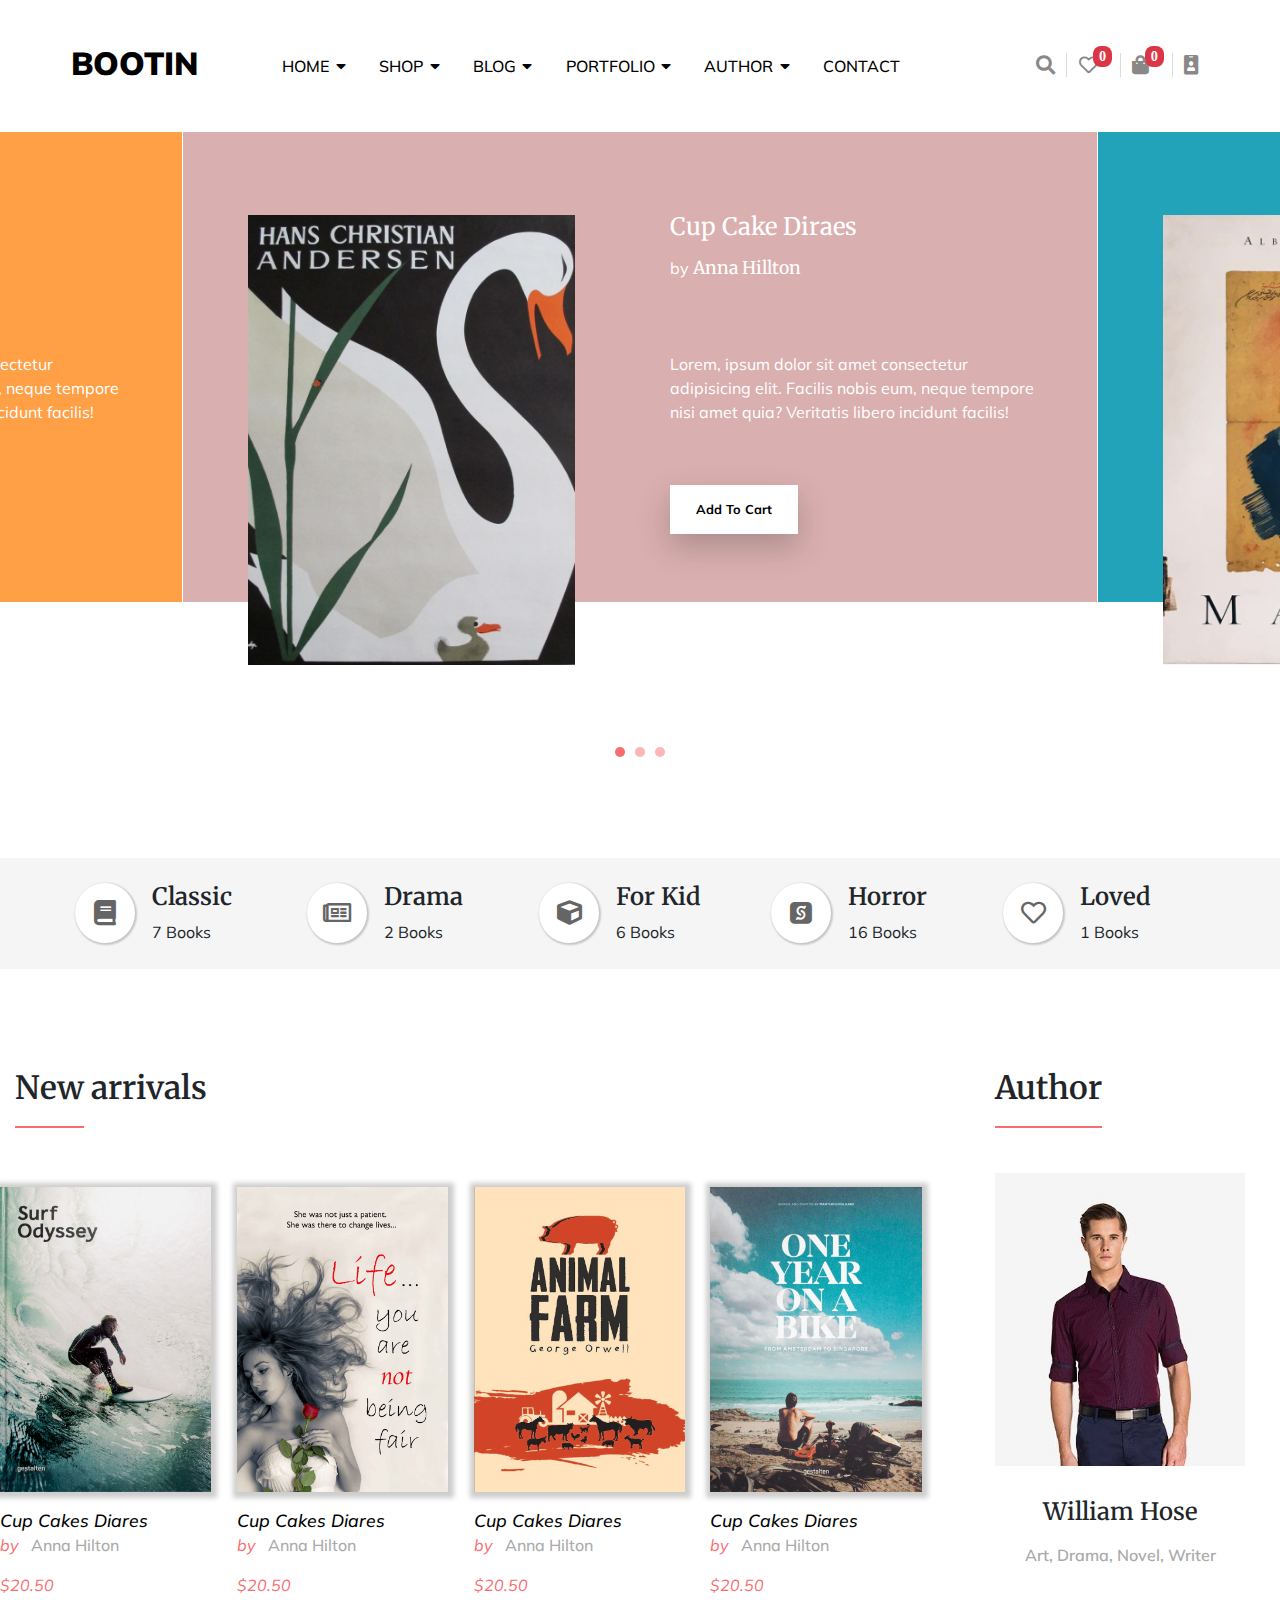
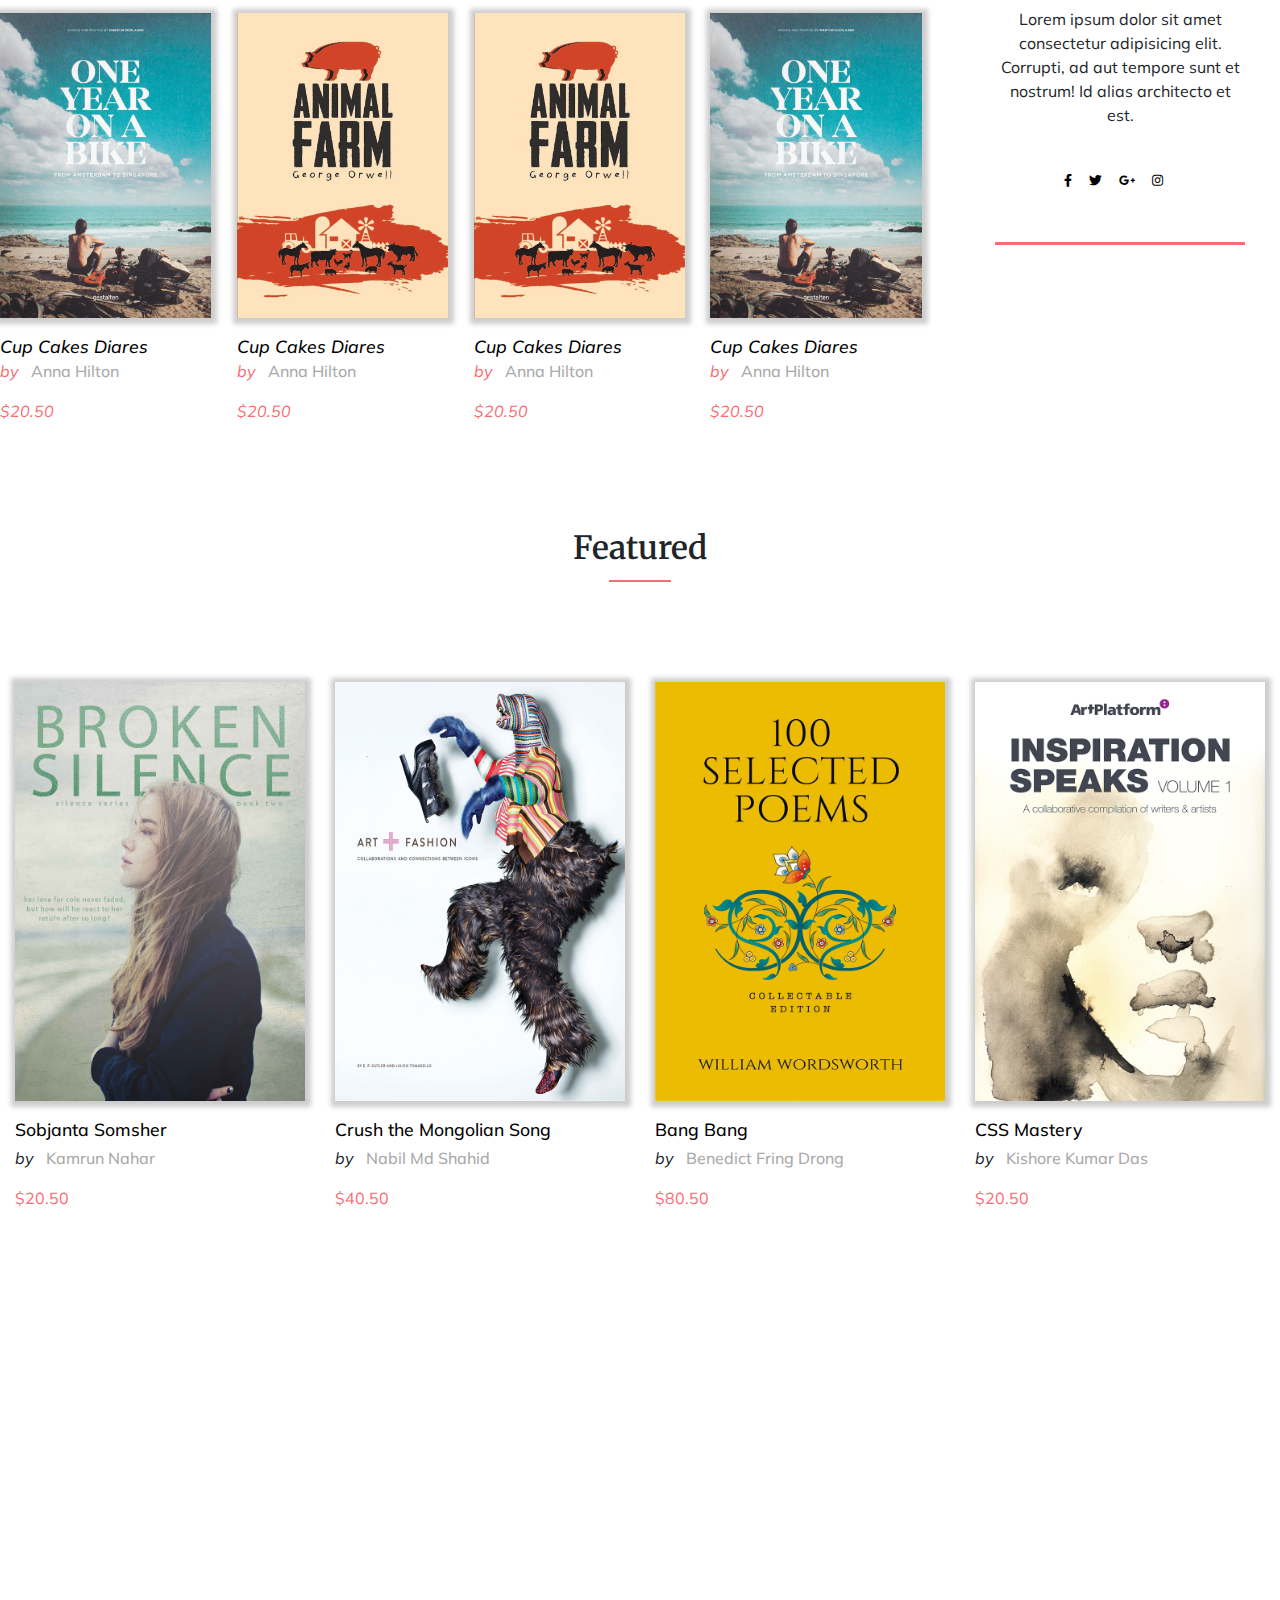
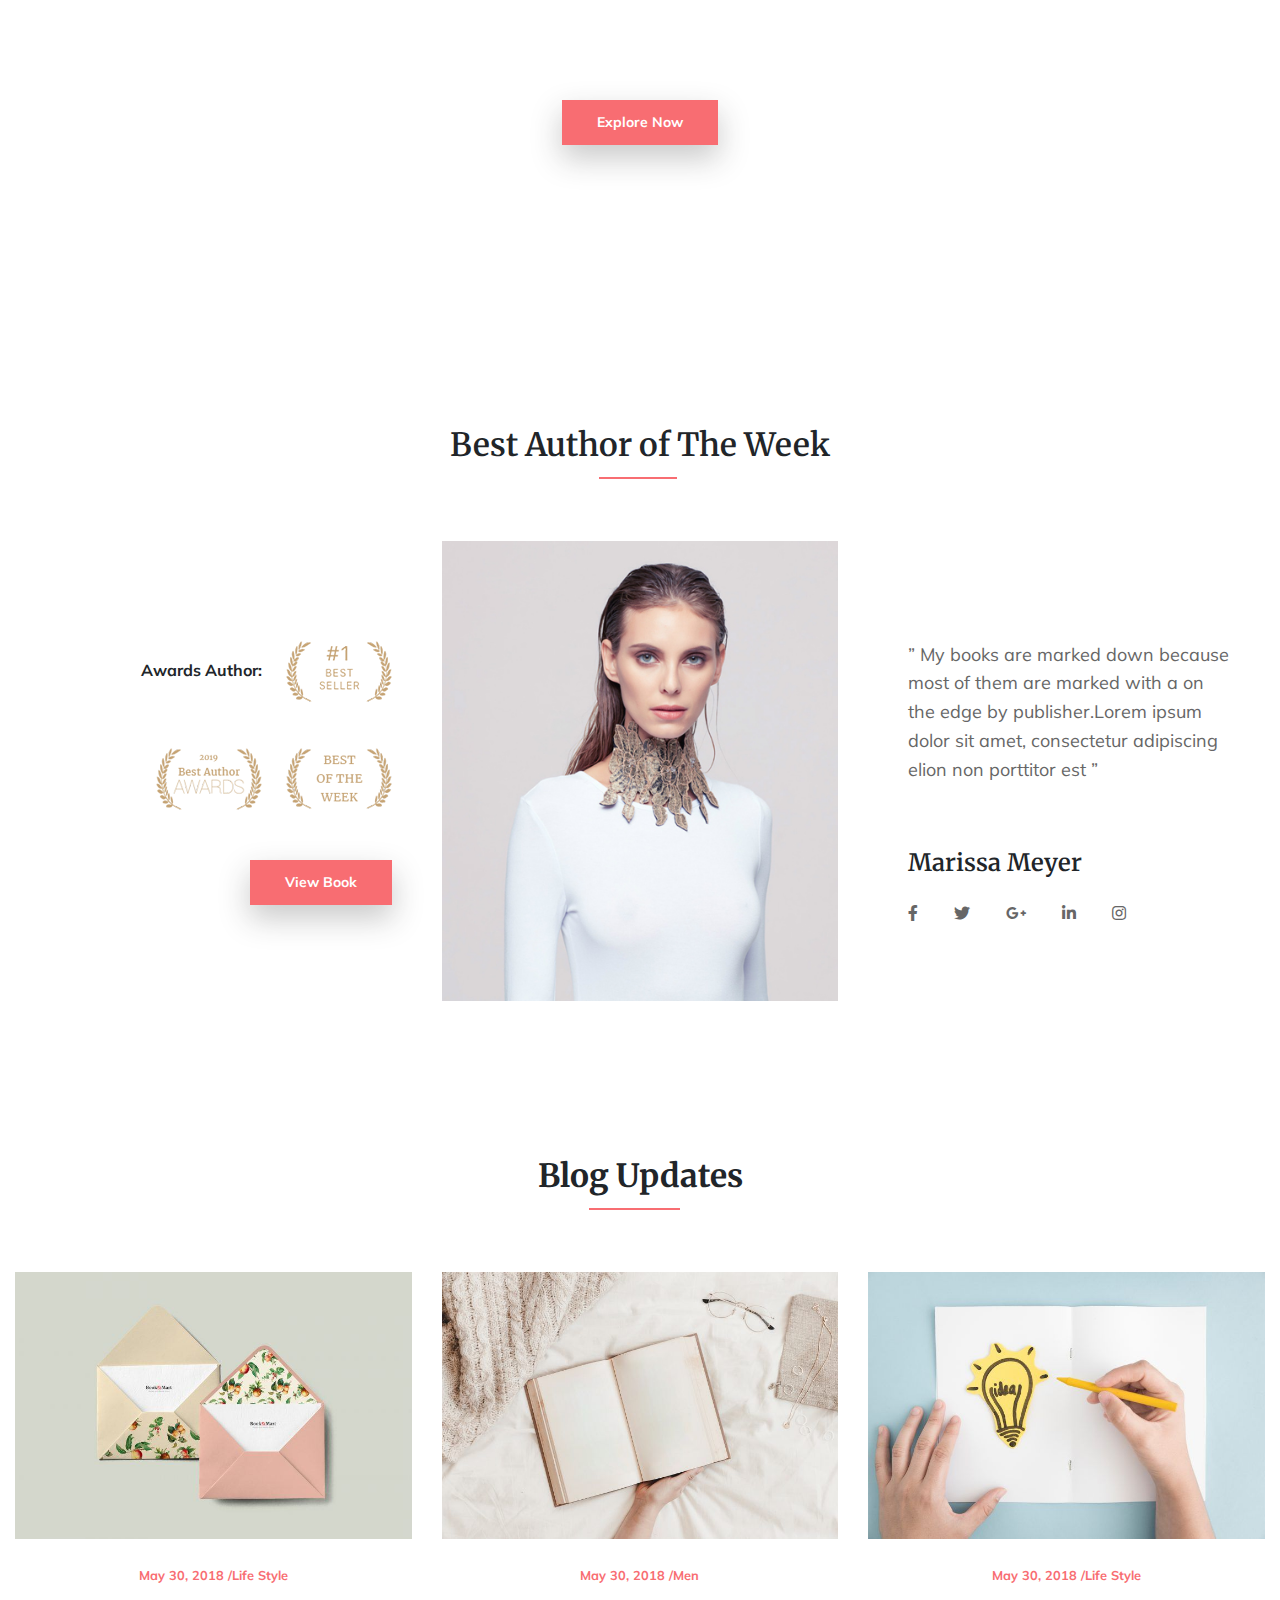
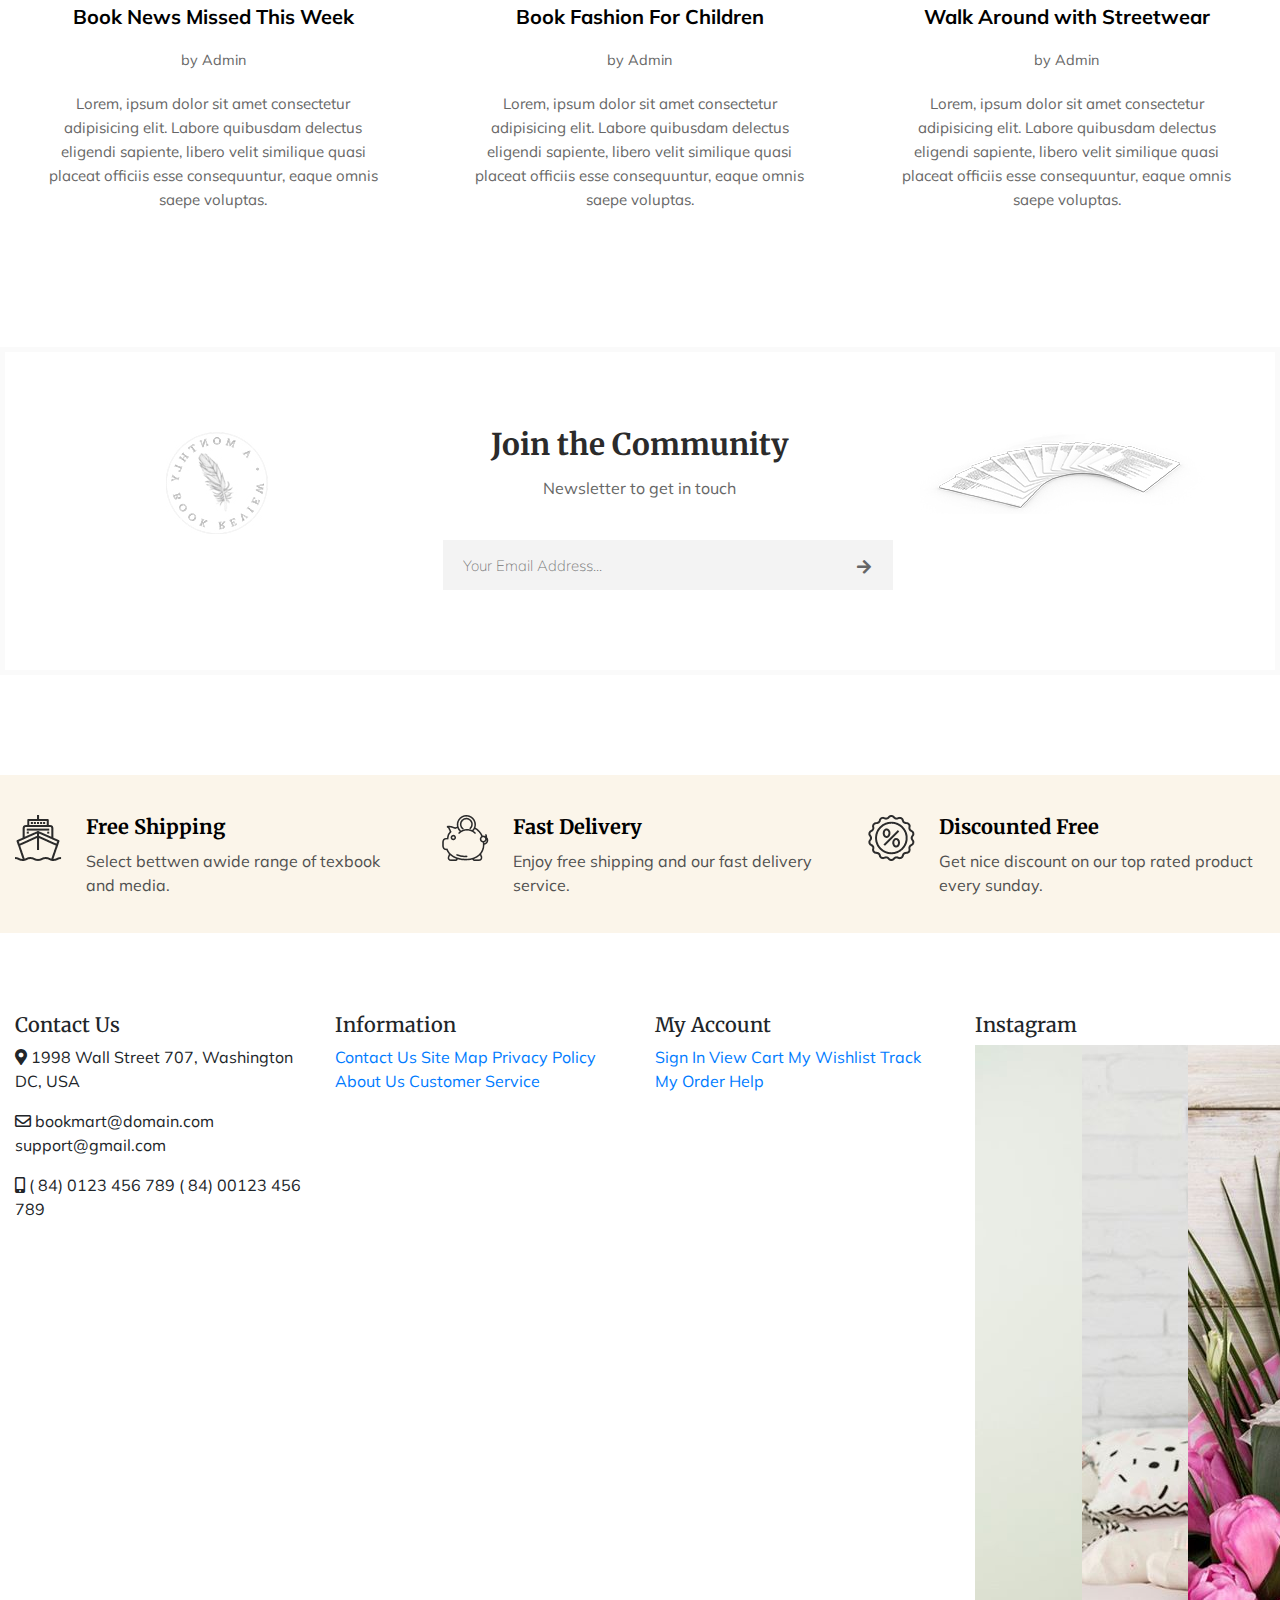
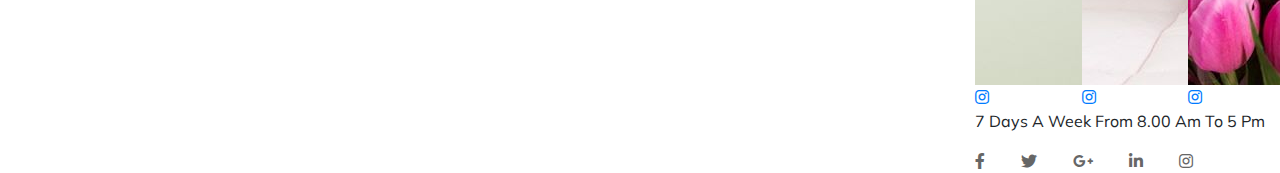
==== commit baf6083a: "footer markup done" ====
--- a/index.html
+++ b/index.html
@@ -730,36 +730,168 @@
 
         <!-- Join the Community Section Start -->
         <div class="community-section">
-            <div class="community-content">
-                <div class="container">
-                    <div class="row">
-                        <div class="col-xl-4">
-                            <div class="community-left">
-                                <img src="./resources/image/community-1.jpg" alt="Community-Image-1">
-                            </div>
-                        </div>
-                        <div class="col-xl-4">
-                            <div class="community-middle">
-                                <div class="title">Join the Community</div>
-                                <div class="sub-title">Newsletter to get in touch</div>
-                                <div class="input-wrapper">
-                                    <span class="input-form">
-                                        <input type="email" placeholder="Your Email Address...">
-                                    </span>
-                                    <span class="submit-arrow"><i class="fas fa-arrow-right"></i></span>
-                                </div>
-                            </div>
-                        </div>
-                        <div class="col-xl-4">
-                            <div class="community-right">
-                                <img src="./resources/image/community-2.jpg" alt="Community-Image-2">
-                            </div>
+            <div class="container">
+                <div class="row community-content">
+                    <div class="col-xl-4">
+                        <div class="community-left">
+                            <img src="./resources/image/community-1.jpg" alt="Community-Image-1">
+                        </div>
+                    </div>
+                    <div class="col-xl-4">
+                        <div class="community-middle">
+                            <div class="title">Join the Community</div>
+                            <div class="sub-title">Newsletter to get in touch</div>
+                            <div class="input-wrapper">
+                                <span class="input-form">
+                                    <input type="email" placeholder="Your Email Address...">
+                                </span>
+                                <span class="submit-arrow"><a href="#"><i class="fas fa-arrow-right"></i></a></span>
+                            </div>
+                        </div>
+                    </div>
+                    <div class="col-xl-4">
+                        <div class="community-right">
+                            <img src="./resources/image/community-2.jpg" alt="Community-Image-2">
                         </div>
                     </div>
                 </div>
             </div>
         </div>
         <!-- Join the Community Section End -->
+
+
+        <!-- Company policy Section Start -->
+        <div class="policy-section">
+            <div class="container">
+                <div class="row">
+                    <div class="col-xl-4">
+                        <div class="row">
+                            <div class="col-xl-2">
+                                <div class="imag-wrapper">
+                                    <img src="./resources/image/policy-1.png" alt="Policy Image 1">
+                                </div>
+                            </div>
+                            <div class="col-xl-10">
+                                <a href="#" class="policy-heading">Free Shipping</a>
+                                <p class="policy-text">Select bettwen awide range of texbook and media.</p>
+                            </div>
+                        </div>
+                    </div>
+                    <div class="col-xl-4">
+                        <div class="row">
+                            <div class="col-xl-2">
+                                <div class="imag-wrapper">
+                                    <img src="./resources/image/policy-2.png" alt="Policy Image 2">
+                                </div>
+                            </div>
+                            <div class="col-xl-10">
+                                <a href="#" class="policy-heading">Fast Delivery</a>
+                                <p class="policy-text">Enjoy free shipping and our fast delivery service.</p>
+                            </div>
+                        </div>
+                    </div>
+                    <div class="col-xl-4">
+                        <div class="row">
+                            <div class="col-xl-2">
+                                <div class="imag-wrapper">
+                                    <img src="./resources/image/policy-3.png" alt="Policy Image 3">
+                                </div>
+                            </div>
+                            <div class="col-xl-10">
+                                <a href="#" class="policy-heading">Discounted Free</a>
+                                <p class="policy-text">Get nice discount on our top rated product every sunday.</p>
+                            </div>
+                        </div>
+                    </div>
+                </div>
+            </div>
+        </div>
+        <!-- Company policy Section End -->
+
+
+        <!-- Footer Top Section Start -->
+        <div class="footer-top-section">
+            <div class="container">
+                <div class="row">
+                    <div class="col-xl-3">
+                        <div class="first-col-wrapper">
+                            <h5 class="footer-top-heading">Contact Us</h5>
+                            <div class="footer-top-content">
+                                <p class="first-line">
+                                    <span class="left-icon"><i class="fas fa-map-marker-alt"></i></span>
+                                    1998 Wall Street 707, Washington DC, USA
+                                </p>
+                                <p class="second-line">
+                                    <span class="left-icon"><i class="far fa-envelope"></i></span>
+                                    bookmart@domain.com support@gmail.com
+                                </p>
+                                <p class="third-line">
+                                    <span class="left-icon"><i class="fas fa-mobile-alt"></i></span>
+                                    ( 84) 0123 456 789 ( 84) 00123 456 789
+                                </p>
+                            </div>
+                        </div>
+                    </div>
+                    <div class="col-xl-3">
+                        <div class="second-col-wrapper">
+                            <h5 class="footer-top-heading">Information</h5>
+                            <div class="footer-top-content">
+                                <a href="#">Contact Us</a>
+                                <a href="#">Site Map</a>
+                                <a href="#">Privacy Policy</a>
+                                <a href="#">About Us</a>
+                                <a href="#">Customer Service</a>
+                            </div>
+                        </div>
+                    </div>
+                    <div class="col-xl-3">
+                        <div class="third-col-wrapper">
+                            <h5 class="footer-top-heading">My Account</h5>
+                            <div class="footer-top-content">
+                                <a href="#">Sign In</a>
+                                <a href="#">View Cart</a>
+                                <a href="#">My Wishlist</a>
+                                <a href="#">Track My Order</a>
+                                <a href="#">Help</a>
+                            </div>
+                        </div>
+                    </div>
+                    <div class="col-xl-3">
+                        <div class="fourth-col-wrapper">
+                            <h5 class="footer-top-heading">Instagram</h5>
+                            <div class="row">
+                                <div class="col-xl-4">
+                                    <a href="#">
+                                        <img src="./resources/image/footer-img1.jpg" alt="Footer Image 1">
+                                        <i class="fab fa-instagram"></i>
+                                    </a>
+                                </div>
+                                <div class="col-xl-4">
+                                    <a href="#">
+                                        <img src="./resources/image/footer-img2.jpg" alt="Footer Image 2">
+                                        <i class="fab fa-instagram"></i>
+                                    </a>
+                                </div>
+                                <div class="col-xl-4">
+                                    <a href="#">
+                                        <img src="./resources/image/footer-img3.jpg" alt="Footer Image 3">
+                                        <i class="fab fa-instagram"></i>
+                                    </a>
+                                </div>
+                            </div>
+                            <p class="site-availability">7 Days A Week From 8.00 Am To 5 Pm</p>
+                            <div class="social-networks">
+                                <a href="#"><i class="fab fa-facebook-f"></i></a>
+                                <a href="#"><i class="fab fa-twitter"></i></a>
+                                <a href="#"><i class="fab fa-google-plus-g"></i></a>
+                                <a href="#"><i class="fab fa-linkedin-in"></i></a>
+                                <a href="#"><i class="fab fa-instagram"></i></a>
+                            </div>
+                        </div>
+                    </div>
+                </div>
+            </div>
+        </div>
     </main>
     <!--Main Content Section Start-->
 
--- a/style.css
+++ b/style.css
@@ -841,6 +841,23 @@
     height: auto;
 }
 
+/* -------------------Blog Image hover Animation style Start--------------------------- */
+
+.blog-content-wrapper .blog-image a {
+    display: inline-block;
+    overflow: hidden;
+}
+
+.blog-content-wrapper .blog-image a img {
+    transition: opacity 1s ease 0s, transform 1s ease 0s;
+}
+
+.blog-content-wrapper .blog-image a:hover img {
+    transform: scale3d(1.1, 1.1, 1);
+}
+/* -------------------Blog Image hover Animation style End--------------------------- */
+
+
 .blog-content-wrapper .content {
     text-align: center;
     line-height: 1.6;
@@ -888,4 +905,107 @@
     font-size: 15px;
     color: #666;
     font-weight: 400;
-}+}
+
+/*==================================================
+Newsletter Section Styling Start
+====================================================*/
+.community-section {
+    margin-bottom: 100px;
+}
+
+.community-content {
+    padding-top: 80px;
+    padding-bottom: 80px;
+    border: 5px solid rgb(250, 250, 250);
+}
+
+.community-content .community-left, .community-right {
+    text-align: center;
+}
+
+.community-middle {
+    text-align: center;
+}
+
+.community-middle .title {
+    font-size: 30px;
+    font-weight: 700;
+    font-family: 'Merriweather' ,serif;
+    color: #2B2B2B;
+    margin-bottom: 20px;
+}
+
+.community-middle .sub-title {
+    color: #666;
+    margin-bottom: 40px;
+} 
+
+/* -------------------Email Input and submit styles--------------------------- */
+.input-wrapper {
+    /* height: 50px; */
+    width: 450px;
+    position: relative;
+    margin: 0 auto;
+}
+
+.input-wrapper .input-form input {
+    height: 50px;
+    width: 450px;
+    background-color: #f3f3f3;
+    border: none;
+    font-size: 15px;
+    padding-left: 20px;
+    color: #666;
+    font-weight: 100;
+}
+
+.input-wrapper .submit-arrow {
+    position: absolute;
+    top: 30%;
+    right: 5%;
+}
+
+.input-wrapper .submit-arrow a {
+    color: #666;
+}
+
+.input-wrapper .submit-arrow a:hover {
+    color: var(--theme-color);
+}
+
+/* -------------------Email Input and submit styles End--------------------------- */
+
+/*==================================================
+Policy Section Styling Start
+====================================================*/
+.policy-section {
+    /* border: 2px solid #000; */
+    margin-bottom: 80px;
+    background-color: #FBF5EA;
+    padding-top: 40px;
+    padding-bottom: 20px;
+}
+
+.policy-section .policy-heading{
+    color: #000;
+    font-size: 20px;
+    font-weight: bold;
+    display: block;
+    margin-bottom: 10px;
+    font-family: 'Merriweather', serif;
+}
+
+.policy-section .policy-heading:hover {
+    color: var(--theme-color);
+    text-decoration: none;
+}
+
+.policy-section .policy-text {
+    font-family: 'Muli', sans-serif;
+    color: #505050;
+}
+
+/*==================================================
+Footer top Styling Start
+====================================================*/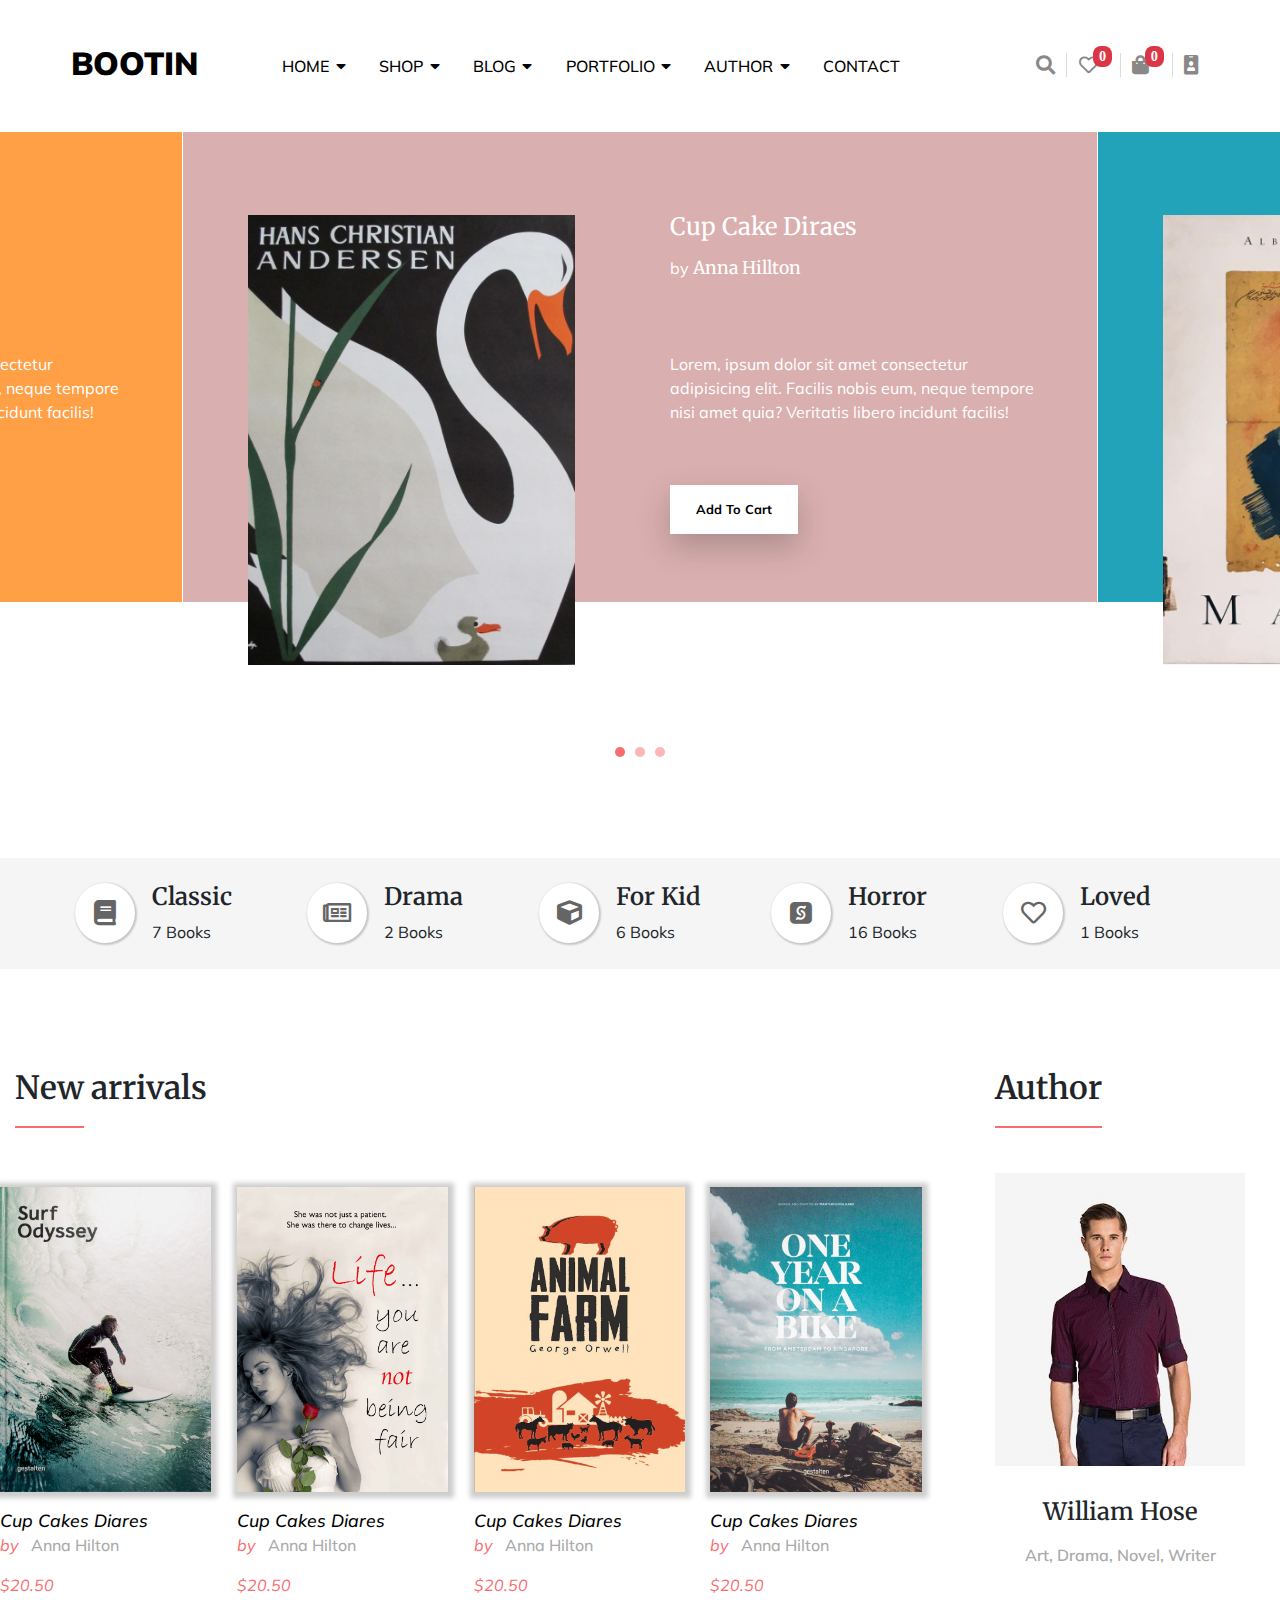
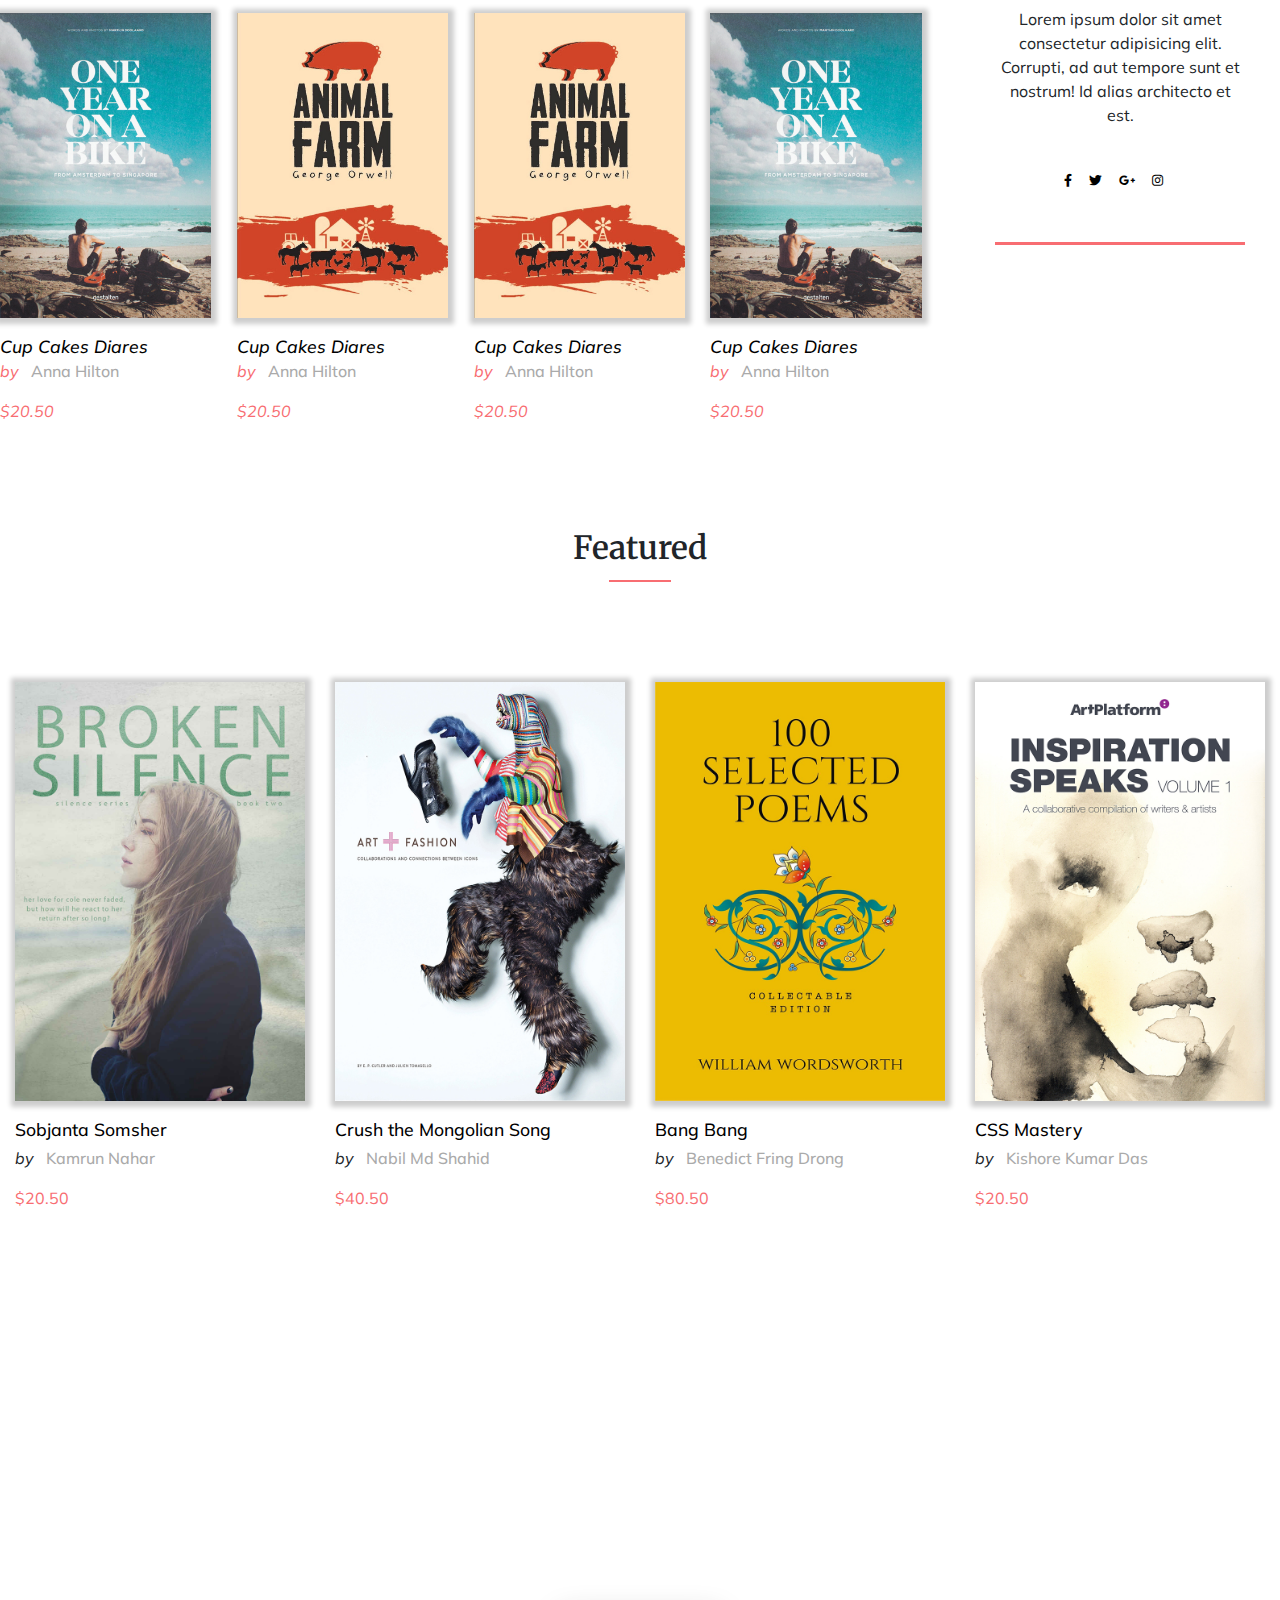
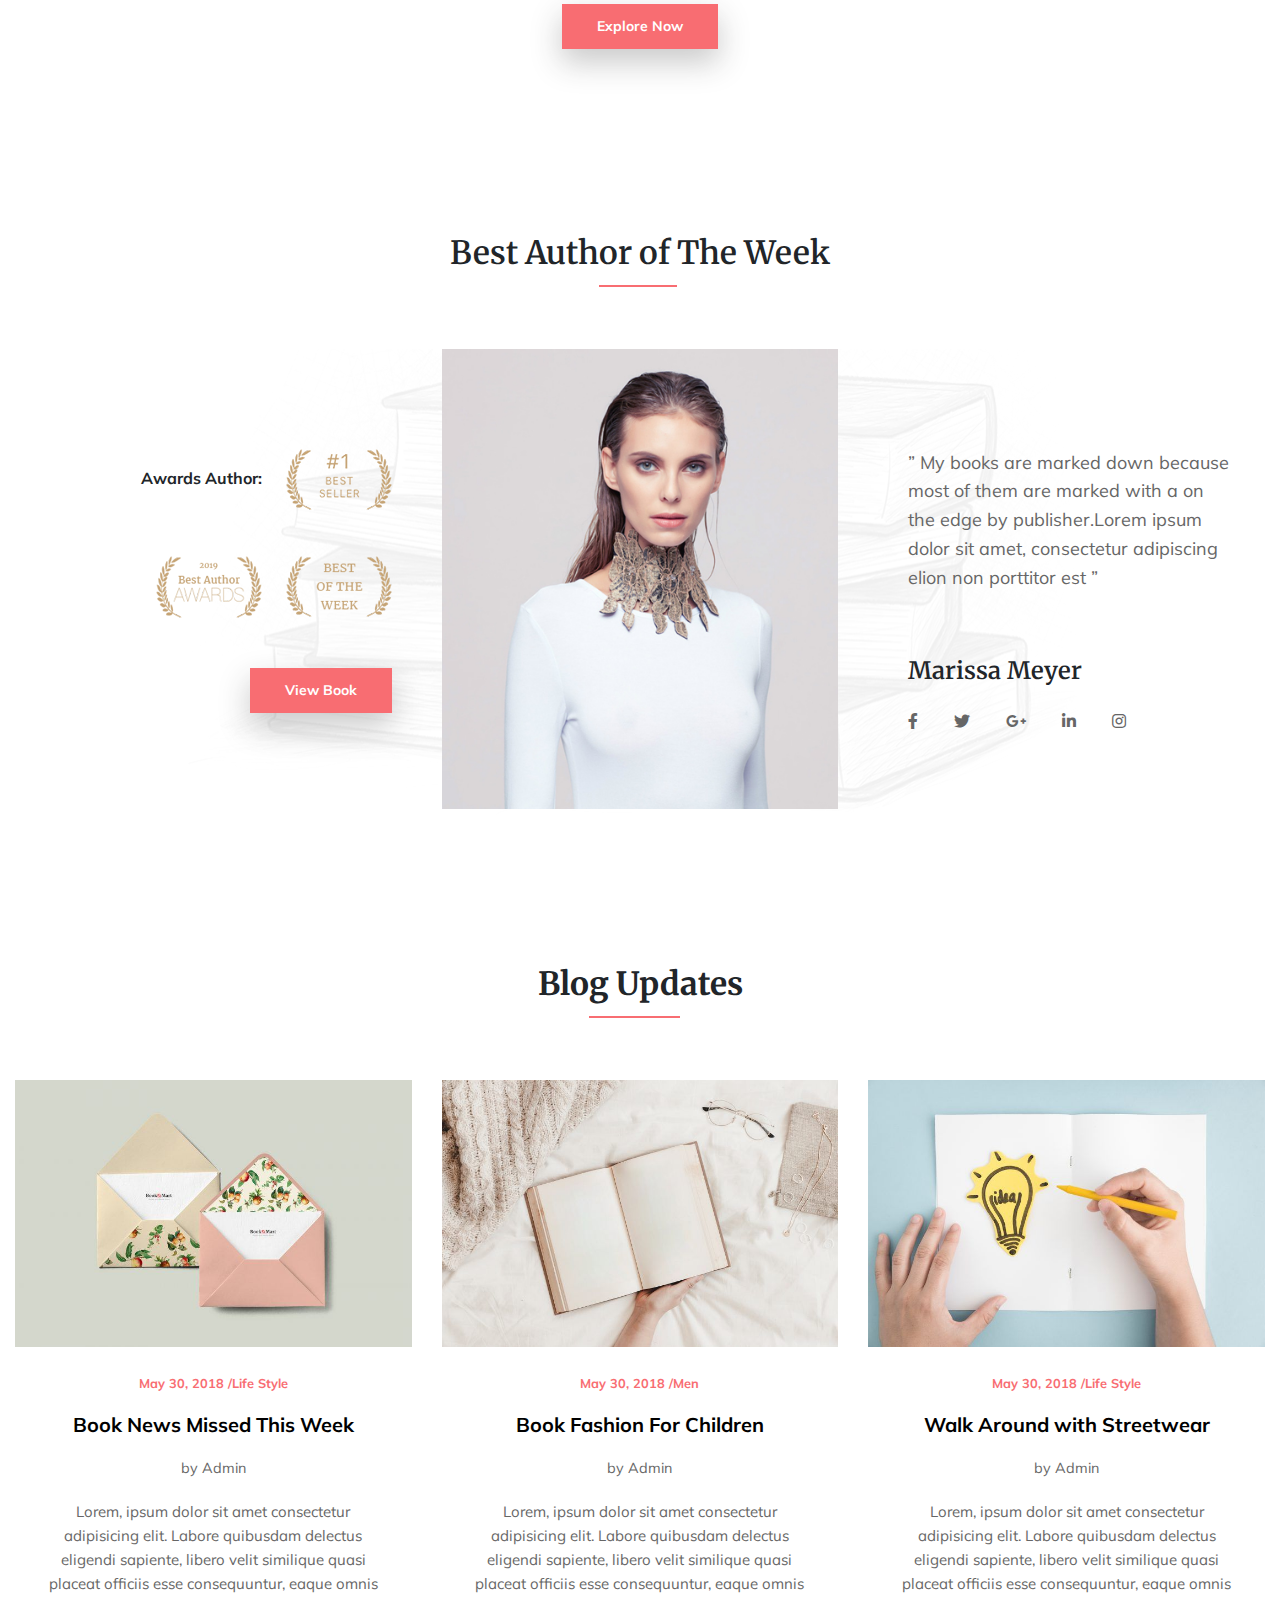
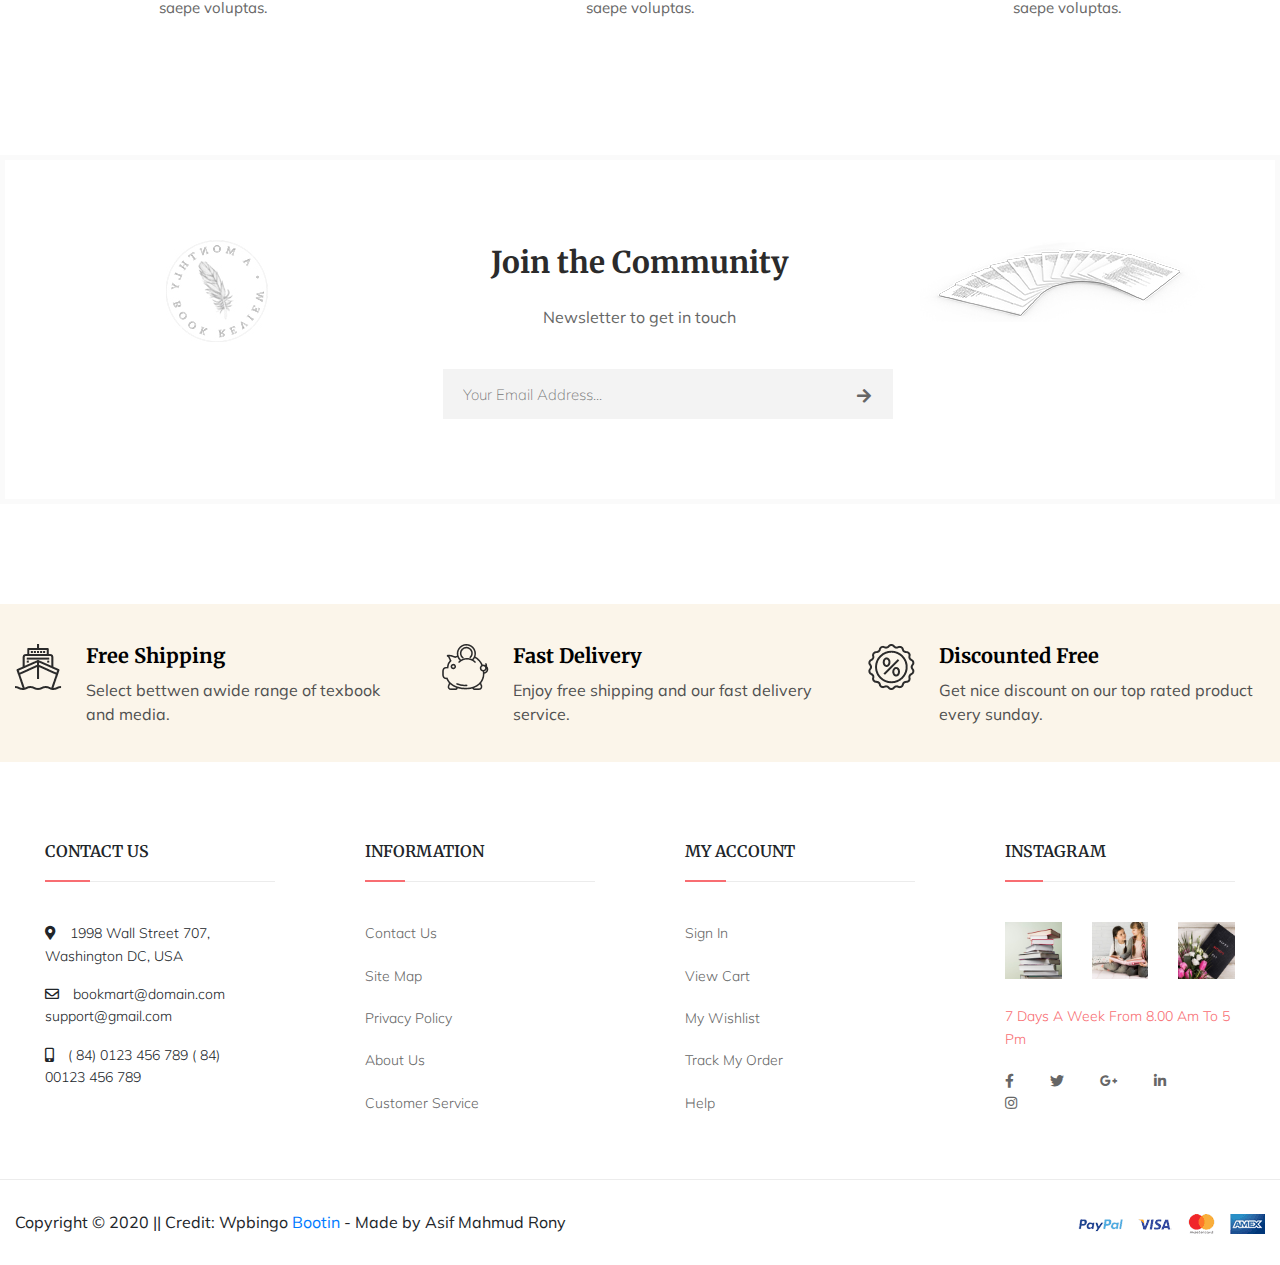
==== commit 9c876b56: "footer and responsive style almost done" ====
--- a/index.html
+++ b/index.html
@@ -299,12 +299,12 @@
                     <div class="row">
 
                         <!-- Only New Arrival Section -->
-                        <div class="col-xl-9 main-col">
+                        <div class="col-12 col-sm-12 col-md-9 col-lg-9 col-xl-9 main-col">
                             <div class="new-arrival-books-wrapper">
                                 <h2 class="heading"><span class="mk-border-btm">New</span> arrivals</h2>
                                 <div class="row">
                                     <!-- Column 1 -->
-                                    <div class="col-xl-3 section-col">
+                                    <div class="col-12 col-sm-12 col-md-6 col-lg-6 col-xl-3 section-col">
 
                                         <!-- Item 1 -->
                                         <div class="section section1-wrapper">
@@ -346,7 +346,7 @@
                                     </div>
 
                                     <!-- Column 2 -->
-                                    <div class="col-xl-3 section-col">
+                                    <div class="col-12 col-sm-12 col-md-6 col-lg-6 col-xl-3 section-col">
 
                                         <!-- Item 1 -->
                                         <div class="section section3-wrapper">
@@ -389,7 +389,7 @@
                                     </div>
 
                                     <!-- Column 3 -->
-                                    <div class="col-xl-3 section-col">
+                                    <div class="col-12 col-sm-12 col-md-6 col-lg-6 col-xl-3 section-col">
 
                                         <!-- Item 1 -->
                                         <div class="section section5-wrapper">
@@ -433,7 +433,7 @@
                                     </div>
 
                                     <!-- Column 4 -->
-                                    <div class="col-xl-3 section-col">
+                                    <div class="col-12 col-sm-12 col-md-6 col-lg-6 col-xl-3 section-col">
                                         <!-- Item 1 -->
                                         <div class="section section7-wrapper">
                                             <div class="img-container">
@@ -478,7 +478,7 @@
                         <!-- Only New Arrival Section End-->
 
                         <!-- Only Author Section -->
-                        <div class="col-xl-3 main-col">
+                        <div class="col-12 col-sm-12 col-md-3 col-lg-3 col-xl-3 main-col">
                             <div class="author-top-wrapper">
                                 <h2 class="heading"><span class="mk-border-btm">Author</span></h2>
                                 <div class="author-content">
@@ -516,7 +516,7 @@
             <h2 class="heading">Fe<span class="theme-btm-brdr">atur</span>ed</h2>
             <div class="container">
                 <div class="row">
-                    <div class="col-xl-3">
+                    <div class="col-12 col-sm-12 col-md-6 col-lg-4 col-xl-3">
                         <div class="ft-content-wrapper">
                             <div class="img-container">
                                 <div class="top-image"><img src="./resources/image/featured-1.jpg" alt="arrival-image">
@@ -534,7 +534,7 @@
                             <p class="book-price">$20.50</p>
                         </div>
                     </div>
-                    <div class="col-xl-3">
+                    <div class="col-12 col-sm-12 col-md-6 col-lg-4 col-xl-3">
                         <div class="ft-content-wrapper">
                             <div class="img-container">
                                 <div class="top-image"><img src="./resources/image/Featured-3.jpg" alt="arrival-image">
@@ -552,7 +552,7 @@
                             <p class="book-price">$40.50</p>
                         </div>
                     </div>
-                    <div class="col-xl-3">
+                    <div class="col-12 col-sm-12 col-md-6 col-lg-4 col-xl-3">
                         <div class="ft-content-wrapper">
                             <div class="img-container">
                                 <div class="top-image"><img src="./resources/image/Featured-4.jpg" alt="arrival-image">
@@ -570,7 +570,7 @@
                             <p class="book-price">$80.50</p>
                         </div>
                     </div>
-                    <div class="col-xl-3">
+                    <div class="col-12 col-sm-12 col-md-6 col-lg-4 col-xl-3">
                         <div class="ft-content-wrapper">
                             <div class="img-container">
                                 <div class="top-image"><img src="./resources/image/Featured-2.jpg" alt="arrival-image">
@@ -615,7 +615,7 @@
             <div class="author-week-content-wrapper">
                 <div class="container">
                     <div class="row">
-                        <div class="col-xl-4">
+                        <div class="col-12 col-sm-12 col-md-12 col-lg-4 col-xl-4 left-content-container">
                             <div class="left-content">
                                 <div class="bestseller">
                                     <p><strong>Awards Author:</strong> <img src="./resources/image/best1.png"
@@ -630,14 +630,14 @@
                                 </div>
                             </div>
                         </div>
-                        <div class="col-xl-4">
+                        <div class="col-12 col-sm-12 col-md-12 col-lg-4 col-xl-4">
                             <div class="middle-content">
                                 <a href="#">
                                     <img src="./resources/image/week-author.jpg" alt="Best Author Image">
                                 </a>
                             </div>
                         </div>
-                        <div class="col-xl-4">
+                        <div class="col-12 col-sm-12 col-md-12 col-lg-4 col-xl-4">
                             <div class="right-content">
                                 <p class="author-review">” My books are marked down because most of them are marked with
                                     a on the edge by publisher.Lorem ipsum dolor sit amet, consectetur adipiscing elion
@@ -666,7 +666,7 @@
             <div class="blog-content-wrapper">
                 <div class="container">
                     <div class="row">
-                        <div class="col-xl-4">
+                        <div class="col-12 col-sm-12 col-md-6 col-lg-4 col-xl-4">
                             <div class="blog-1">
                                 <div class="blog-image">
                                     <a href="#">
@@ -684,7 +684,7 @@
                                 </div>
                             </div>
                         </div>
-                        <div class="col-xl-4">
+                        <div class="col-12 col-sm-12 col-md-6 col-lg-4 col-xl-4">
                             <div class="blog-2">
                                 <div class="blog-image">
                                     <a href="#">
@@ -703,7 +703,7 @@
                                 </div>
                             </div>
                         </div>
-                        <div class="col-xl-4">
+                        <div class="col-12 col-sm-12 col-md-6 col-lg-4 col-xl-4">
                             <div class="blog-3">
                                 <div class="blog-image">
                                     <a href="#">
@@ -732,12 +732,12 @@
         <div class="community-section">
             <div class="container">
                 <div class="row community-content">
-                    <div class="col-xl-4">
+                    <div class="col-12 col-sm-12 col-md-12 col-lg-4 col-xl-4">
                         <div class="community-left">
                             <img src="./resources/image/community-1.jpg" alt="Community-Image-1">
                         </div>
                     </div>
-                    <div class="col-xl-4">
+                    <div class="col-12 col-sm-12 col-md-12 col-lg-4 col-xl-4">
                         <div class="community-middle">
                             <div class="title">Join the Community</div>
                             <div class="sub-title">Newsletter to get in touch</div>
@@ -749,7 +749,7 @@
                             </div>
                         </div>
                     </div>
-                    <div class="col-xl-4">
+                    <div class="col-12 col-sm-12 col-md-12 col-lg-4 col-xl-4">
                         <div class="community-right">
                             <img src="./resources/image/community-2.jpg" alt="Community-Image-2">
                         </div>
@@ -764,40 +764,40 @@
         <div class="policy-section">
             <div class="container">
                 <div class="row">
-                    <div class="col-xl-4">
+                    <div class="col-12 col-sm-12 col-md-4 col-lg-4 col-xl-4 first-col">
                         <div class="row">
-                            <div class="col-xl-2">
+                            <div class="col-2 col-sm-2 col-md-3 col-lg-3 col-xl-2">
                                 <div class="imag-wrapper">
                                     <img src="./resources/image/policy-1.png" alt="Policy Image 1">
                                 </div>
                             </div>
-                            <div class="col-xl-10">
+                            <div class="col-10 col-sm-10 col-md-9 col-lg-9 col-xl-10">
                                 <a href="#" class="policy-heading">Free Shipping</a>
                                 <p class="policy-text">Select bettwen awide range of texbook and media.</p>
                             </div>
                         </div>
                     </div>
-                    <div class="col-xl-4">
+                    <div class="col-12 col-sm-12 col-md-4 col-lg-4 col-xl-4 second-col">
                         <div class="row">
-                            <div class="col-xl-2">
+                            <div class="col-2 col-sm-2 col-md-3 col-lg-3 col-xl-2">
                                 <div class="imag-wrapper">
                                     <img src="./resources/image/policy-2.png" alt="Policy Image 2">
                                 </div>
                             </div>
-                            <div class="col-xl-10">
+                            <div class="col-10 col-sm-10 col-md-9 col-lg-9 col-xl-10">
                                 <a href="#" class="policy-heading">Fast Delivery</a>
                                 <p class="policy-text">Enjoy free shipping and our fast delivery service.</p>
                             </div>
                         </div>
                     </div>
-                    <div class="col-xl-4">
+                    <div class="col-12 col-sm-12 col-md-4 col-lg-4 col-xl-4 third-col">
                         <div class="row">
-                            <div class="col-xl-2">
+                            <div class="col-2 col-sm-2 col-md-3 col-lg-3 col-xl-2">
                                 <div class="imag-wrapper">
                                     <img src="./resources/image/policy-3.png" alt="Policy Image 3">
                                 </div>
                             </div>
-                            <div class="col-xl-10">
+                            <div class="col-10 col-sm-10 col-md-9 col-lg-9 col-xl-10">
                                 <a href="#" class="policy-heading">Discounted Free</a>
                                 <p class="policy-text">Get nice discount on our top rated product every sunday.</p>
                             </div>
@@ -813,28 +813,30 @@
         <div class="footer-top-section">
             <div class="container">
                 <div class="row">
-                    <div class="col-xl-3">
+                    <div class="col-12 col-sm-12 col-md-6 col-lg-3 col-xl-3">
                         <div class="first-col-wrapper">
-                            <h5 class="footer-top-heading">Contact Us</h5>
+                            <h5 class="footer-top-heading"><span class="mk-border-btm">Cont</span>act Us</h5>
                             <div class="footer-top-content">
                                 <p class="first-line">
                                     <span class="left-icon"><i class="fas fa-map-marker-alt"></i></span>
-                                    1998 Wall Street 707, Washington DC, USA
+                                    <span class="address">1998 Wall Street 707, Washington DC, USA</span>
                                 </p>
                                 <p class="second-line">
                                     <span class="left-icon"><i class="far fa-envelope"></i></span>
-                                    bookmart@domain.com support@gmail.com
+                                    <span class="mail-1">bookmart@domain.com</span> <span
+                                        class="mail-2">support@gmail.com</span>
                                 </p>
                                 <p class="third-line">
                                     <span class="left-icon"><i class="fas fa-mobile-alt"></i></span>
-                                    ( 84) 0123 456 789 ( 84) 00123 456 789
+                                    <span class="mobile-1">( 84) 0123 456 789</span> <span class="mobile-2">( 84) 00123
+                                        456 789</span>
                                 </p>
                             </div>
                         </div>
                     </div>
-                    <div class="col-xl-3">
+                    <div class="col-12 col-sm-12 col-md-6 col-lg-3 col-xl-3">
                         <div class="second-col-wrapper">
-                            <h5 class="footer-top-heading">Information</h5>
+                            <h5 class="footer-top-heading"><span class="mk-border-btm">Info</span>rmation</h5>
                             <div class="footer-top-content">
                                 <a href="#">Contact Us</a>
                                 <a href="#">Site Map</a>
@@ -844,9 +846,9 @@
                             </div>
                         </div>
                     </div>
-                    <div class="col-xl-3">
+                    <div class="col-12 col-sm-12 col-md-6 col-lg-3 col-xl-3">
                         <div class="third-col-wrapper">
-                            <h5 class="footer-top-heading">My Account</h5>
+                            <h5 class="footer-top-heading"><span class="mk-border-btm">My A</span>ccount</h5>
                             <div class="footer-top-content">
                                 <a href="#">Sign In</a>
                                 <a href="#">View Cart</a>
@@ -856,23 +858,23 @@
                             </div>
                         </div>
                     </div>
-                    <div class="col-xl-3">
+                    <div class="col-12 col-sm-12 col-md-6 col-lg-3 col-xl-3">
                         <div class="fourth-col-wrapper">
-                            <h5 class="footer-top-heading">Instagram</h5>
+                            <h5 class="footer-top-heading"><span class="mk-border-btm">Inst</span>agram</h5>
                             <div class="row">
-                                <div class="col-xl-4">
+                                <div class="col-4 col-sm-4 col-md-3 col-lg-3 col-xl-4 insta-image">
                                     <a href="#">
                                         <img src="./resources/image/footer-img1.jpg" alt="Footer Image 1">
                                         <i class="fab fa-instagram"></i>
                                     </a>
                                 </div>
-                                <div class="col-xl-4">
+                                <div class="col-4 col-sm-4 col-md-3 col-lg-3 col-xl-4 insta-image">
                                     <a href="#">
                                         <img src="./resources/image/footer-img2.jpg" alt="Footer Image 2">
                                         <i class="fab fa-instagram"></i>
                                     </a>
                                 </div>
-                                <div class="col-xl-4">
+                                <div class="col-4 col-sm-4 col-md-3 col-lg-3 col-xl-4 insta-image">
                                     <a href="#">
                                         <img src="./resources/image/footer-img3.jpg" alt="Footer Image 3">
                                         <i class="fab fa-instagram"></i>
@@ -892,6 +894,26 @@
                 </div>
             </div>
         </div>
+        <!-- Footer Top Section End -->
+
+        <!-- Footer Bottom Section Start -->
+        <div class="footer-bottom-section">
+            <div class="container">
+                <div class="row">
+                    <div class="col-12 col-sm-12 col-md-12 col-lg-6 col-xl-6">
+                        <div class="copyright-info">
+                            <p>Copyright &copy; 2020 || Credit: Wpbingo <a href="#">Bootin</a> - Made by Asif Mahmud Rony
+                            </p>
+                        </div>
+                    </div>
+                    <div class="col-12 col-sm-12 col-md-12 col-lg-6 col-xl-6">
+                        <div class="payment-info">
+                            <img src="./resources/image/payment.png" alt="Payment Method and Info">
+                        </div>
+                    </div>
+                </div>
+            </div>
+        </div>
     </main>
     <!--Main Content Section Start-->
 
--- a/style.css
+++ b/style.css
@@ -637,6 +637,17 @@
     font-size: 0.8em;
 }
 
+@media only screen and (max-width: 768px) {
+    .main-col {
+        padding: 0;
+    }
+    
+    .author-top-wrapper {
+        padding: 0;
+        margin-top: 50px;
+    }
+}
+
 /*==================================================
 Featured Section Styling Start
 ====================================================*/
@@ -667,7 +678,8 @@
 Exihibition Parallax Section Styling Start
 ====================================================*/
 .parallax-section {
-    height: 70vh;
+    /* height: 70vh; */
+    height: 438px;
     width: 100%;
     margin-bottom: 100px;
     background-image: url(./resources/image/parallax-bg.jpg);
@@ -721,6 +733,27 @@
     cursor: pointer;
 }
 
+@media only screen and (max-width: 576px) {
+    .parallax-section {
+        height: 530px;
+        margin-bottom: 60px;
+    }
+
+    .small-text {
+        font-size: 1.2rem;
+    }
+
+    .main-heading {
+        font-size: 35px;
+    }
+}
+
+@media only screen and (max-width: 400px) {
+    .parallax-section {
+        height: 480px;
+    }
+}
+
 /*==================================================
 Best Author of the week Section Styling Start
 ====================================================*/
@@ -735,12 +768,23 @@
     text-align: center;
 }
 
+.author-week-content-wrapper {
+    background: url(./resources/image/author-week-bg.png);
+    background-repeat: no-repeat;
+    background-position: center;
+}
+
+.left-content-container {
+    
+}
+
 .left-content {
-    display: flex;
+    /* display: flex;
     flex-direction: column;
-    align-items: end;
+    align-items: end; */
     margin-top: 100px;
     margin-right: 20px;
+    text-align: right;
 }
 
 .bestseller img {
@@ -803,6 +847,47 @@
 
 .social-networks a:hover {
     color: var(--theme-color);
+}
+
+@media only screen and (max-width: 1200px){
+    .left-content {
+        margin-top: 40px;
+    }
+
+    .right-content {
+        margin-top: 30px;
+    }
+
+    .week-author-name {
+        font-size: 16px;
+        line-height: 1.5;
+    }
+    
+    .week-author-name {
+        margin-top: 2rem;
+        margin-bottom: 1rem;
+    }
+
+    .social-networks a {
+        margin-right: 1rem;
+    }
+}
+
+@media only screen and (max-width: 991px) {
+    .left-content {
+        display: block;
+        text-align: center;
+        margin-top: 50px;
+        margin-bottom: 50px;
+    }
+
+    .middle-content {
+        text-align: center;
+    }
+
+    .right-content {
+        margin-top: 50px;
+    }
 }
 
 @media only screen and (max-width: 768px) {
@@ -907,6 +992,10 @@
     font-weight: 400;
 }
 
+@media only screen and (max-width:1200px) {
+
+}
+
 /*==================================================
 Newsletter Section Styling Start
 ====================================================*/
@@ -918,6 +1007,7 @@
     padding-top: 80px;
     padding-bottom: 80px;
     border: 5px solid rgb(250, 250, 250);
+    line-height: 1.5;
 }
 
 .community-content .community-left, .community-right {
@@ -974,6 +1064,55 @@
     color: var(--theme-color);
 }
 
+@media only screen and (max-width:1200px){
+    .input-wrapper .input-form input {
+        width: 100%;
+    }
+
+    .input-wrapper {
+        width: 100%;
+    }
+}
+
+@media only screen and (max-width:991px){
+    .community-left {
+        margin-bottom: 30px;
+    }
+
+    .community-middle {
+        margin-bottom: 40px;
+    }
+
+    .input-wrapper .input-form input {
+        width: 450px;
+    }
+
+    .input-wrapper {
+        width: 450px;
+    }
+}
+
+@media only screen and (max-width:576px){
+    .input-wrapper .input-form input {
+        width: 350px;
+    }
+
+    .input-wrapper {
+        width: 350px;
+    }
+}
+
+@media only screen and (max-width:400px){
+    .input-wrapper .input-form input {
+        width: 250px;
+    }
+
+    .input-wrapper {
+        width: 250px;
+    }
+}
+
+
 /* -------------------Email Input and submit styles End--------------------------- */
 
 /*==================================================
@@ -1006,6 +1145,134 @@
     color: #505050;
 }
 
+@media only screen and (max-width:768px) {
+    .policy-section .first-col,.second-col {
+        margin-bottom: 20px;
+    }
+}
+
 /*==================================================
 Footer top Styling Start
-====================================================*/+====================================================*/
+.footer-top-section {
+    font-size: 14px;
+    line-height: 1.6;
+    font-weight: 300;
+    padding-bottom: 25px;
+    border-bottom: 1px solid #ececec;
+}
+
+.first-col-wrapper,.second-col-wrapper,.third-col-wrapper,.fourth-col-wrapper {
+    padding-right: 30px;
+    padding-left: 30px;
+}
+
+.footer-top-section .footer-top-heading {
+    padding-bottom: 20px;
+    border-bottom: 1px solid #ececec;
+    text-transform: uppercase;
+    font-size: 16px;
+    font-weight: 600;
+    margin-bottom: 40px;
+}
+
+.footer-top-heading .mk-border-btm {
+    padding-bottom: 19px;
+}
+
+.footer-top-content {
+    padding: 0 20px 20px 0;
+}
+
+.footer-top-content .left-icon {
+    margin-right: 10px;
+}
+
+.second-col-wrapper .footer-top-content, .third-col-wrapper .footer-top-content{
+    display: flex;
+    flex-direction: column;
+}
+
+.second-col-wrapper .footer-top-content a, .third-col-wrapper .footer-top-content a {
+    color: #666;
+    margin-bottom: 20px;
+}
+
+.second-col-wrapper .footer-top-content a:hover, .third-col-wrapper .footer-top-content a:hover {
+    color: var(--theme-color);
+    text-decoration: none;
+}
+
+.fourth-col-wrapper img {
+    width: 100%;
+    height: auto;
+} 
+
+/* -------------------Footer-Instagram Image hover Animation style Start--------------------------- */
+.fourth-col-wrapper .insta-image {
+    position: relative;
+}
+
+
+.fourth-col-wrapper .insta-image a {
+    display: inline-block;
+    overflow: hidden;
+}
+
+.fourth-col-wrapper .insta-image a img {
+    transition: opacity 0.5s ease 0s, transform .5s ease 0s;
+}
+
+.fourth-col-wrapper .insta-image a:hover img {
+    transform: scale3d(1.1, 1.1, 1);
+}
+
+.fourth-col-wrapper .insta-image i {
+    display: none; 
+    position: absolute;
+    right: 40%;
+    top: 30%; 
+    /* transition: 0.7s;   */
+    transition: opacity 0.5s ease 0s, transform .5s ease 0s;
+}
+
+.fourth-col-wrapper .insta-image a:hover i {
+    display: block;
+    color: #fff;
+    font-size: 25px;
+    transform: scale3d(1.1, 1.1, 1);
+}
+/* -------------------Footer Instagram Image hover Animation style End--------------------------- */
+.site-availability {
+    color: var(--theme-color);
+    margin-top: 20px;
+    margin-bottom: 20px;
+}
+
+/*==================================================
+Footer Bottom Styling Start
+====================================================*/
+.footer-bottom-section {
+    display: flex;
+    justify-content: space-between;
+    padding-top: 30px;
+    padding-bottom: 15px;
+}
+
+.footer-bottom-section .copyright-info {
+
+}
+
+.footer-bottom-section .payment-info {
+    text-align: right;
+}
+
+@media only screen and (max-width:991px) {
+    .footer-bottom-section .copyright-info {
+        text-align: center;
+    }
+    
+    .footer-bottom-section .payment-info {
+        text-align: center;
+    }
+}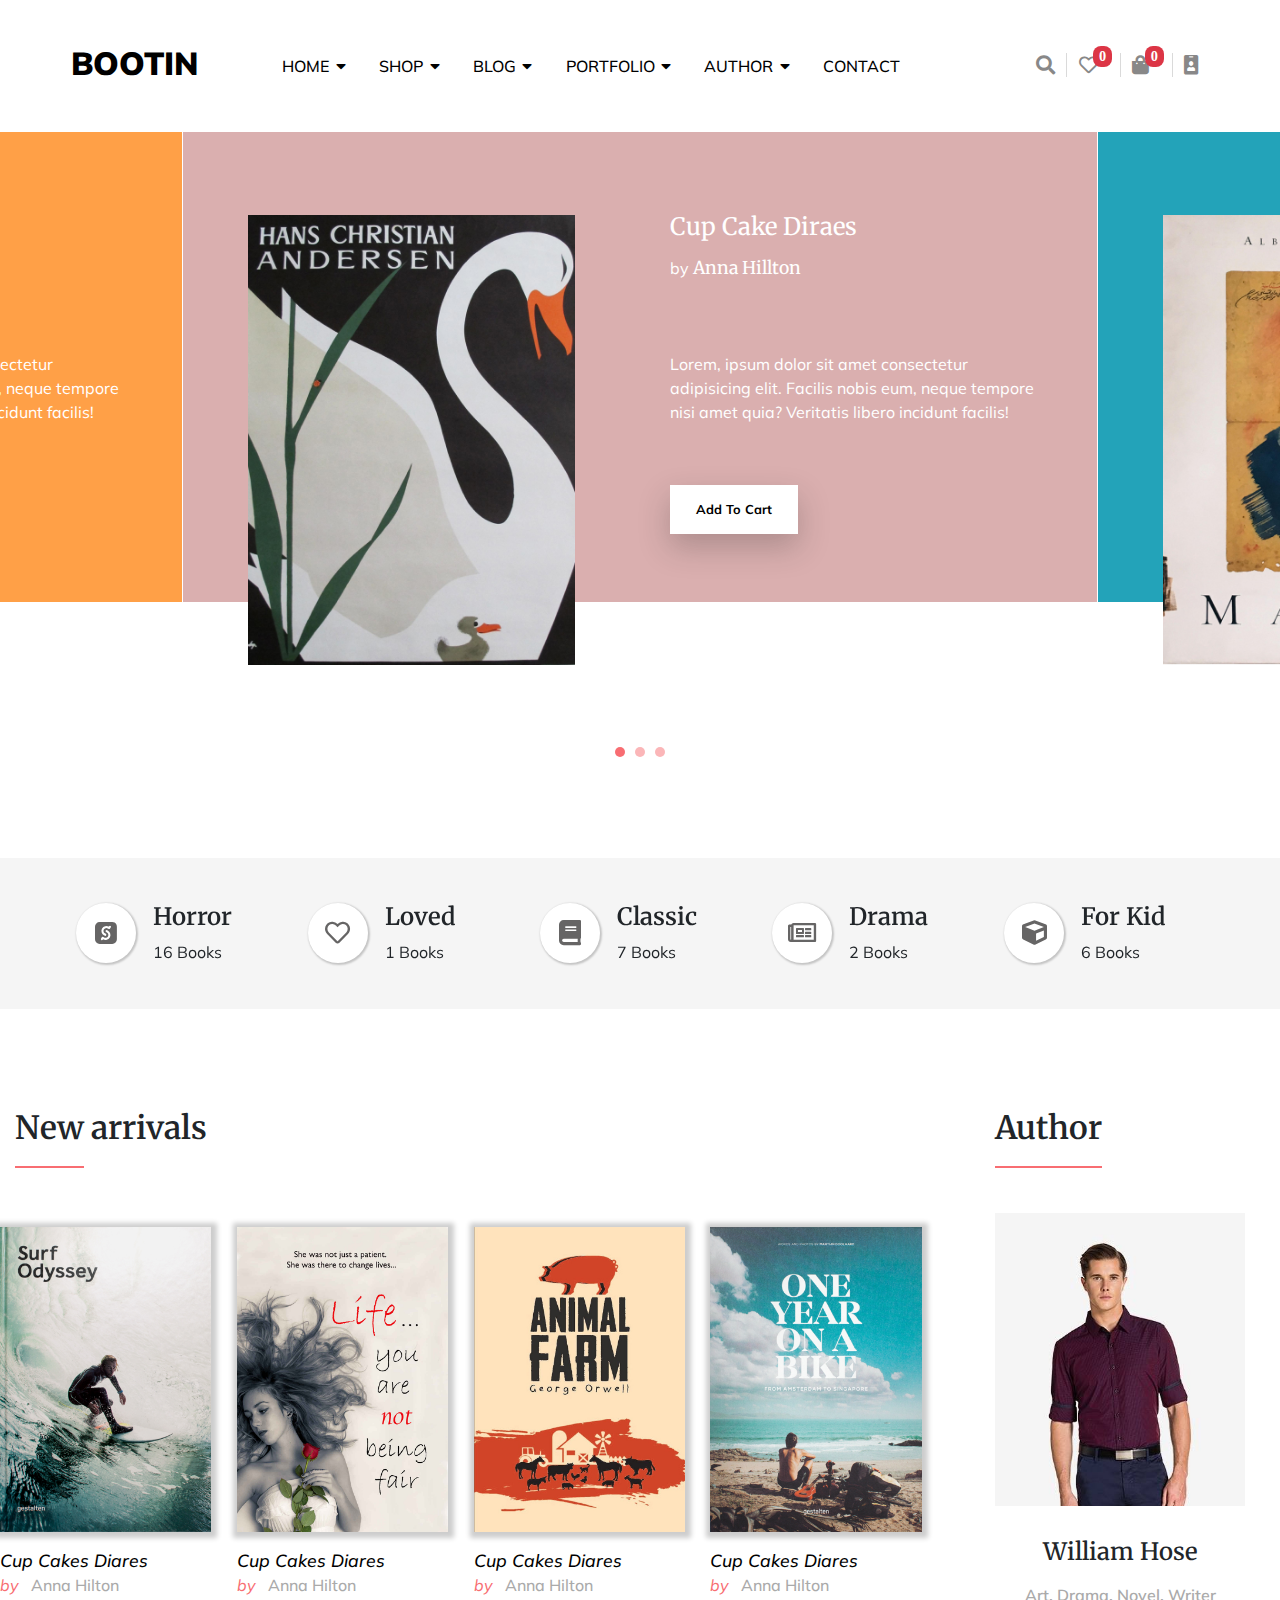
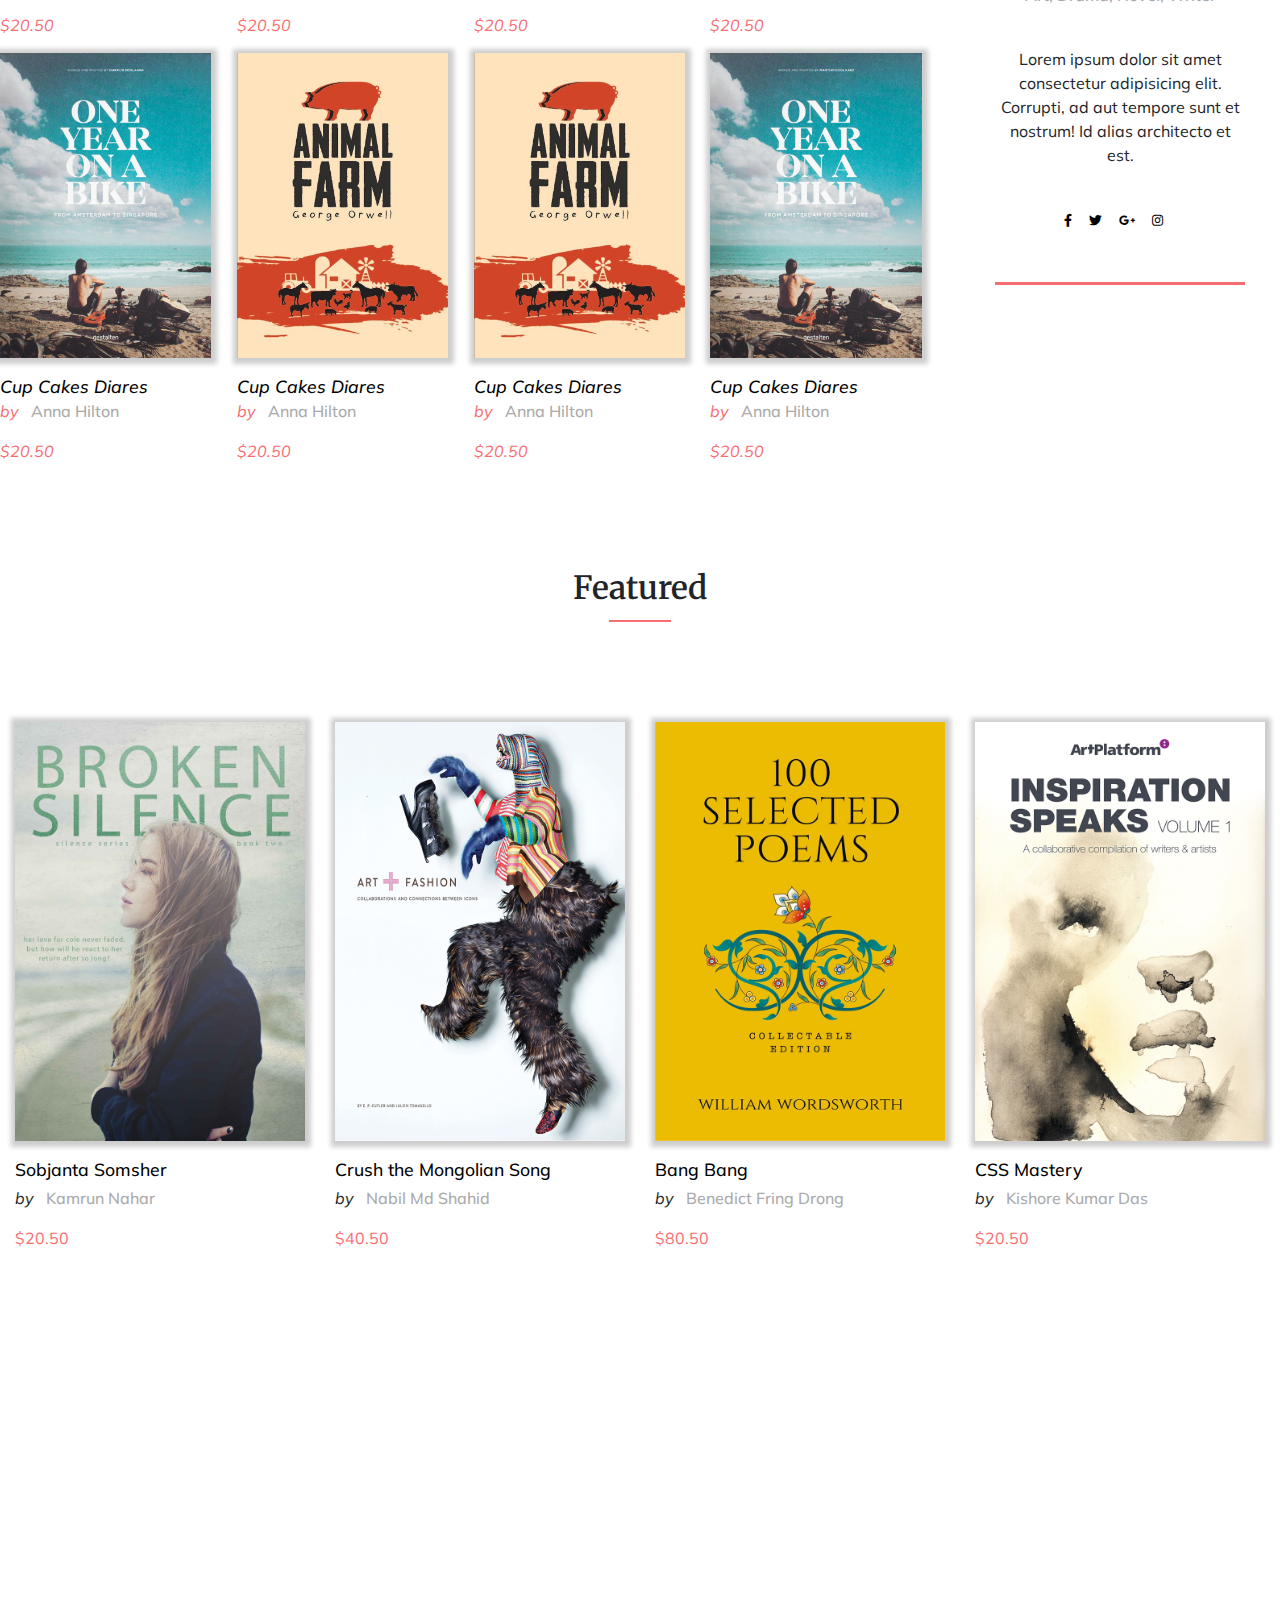
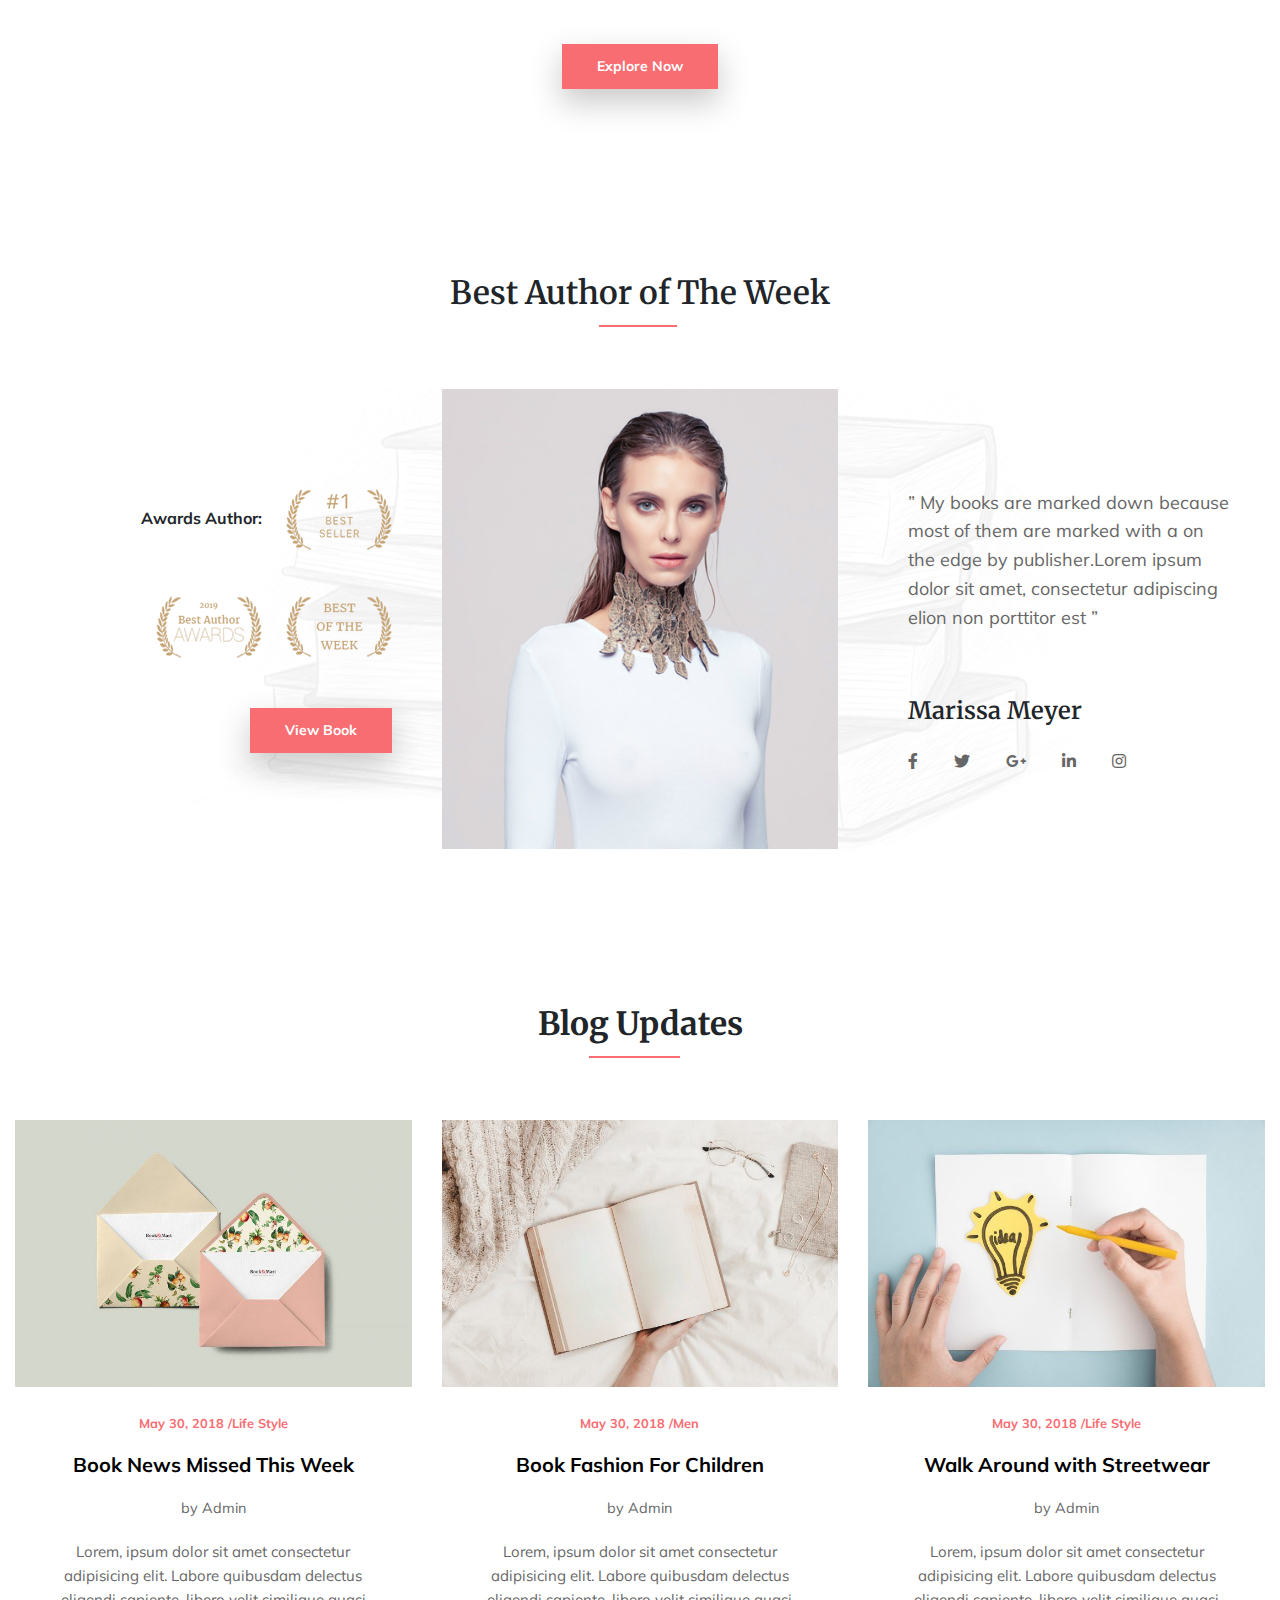
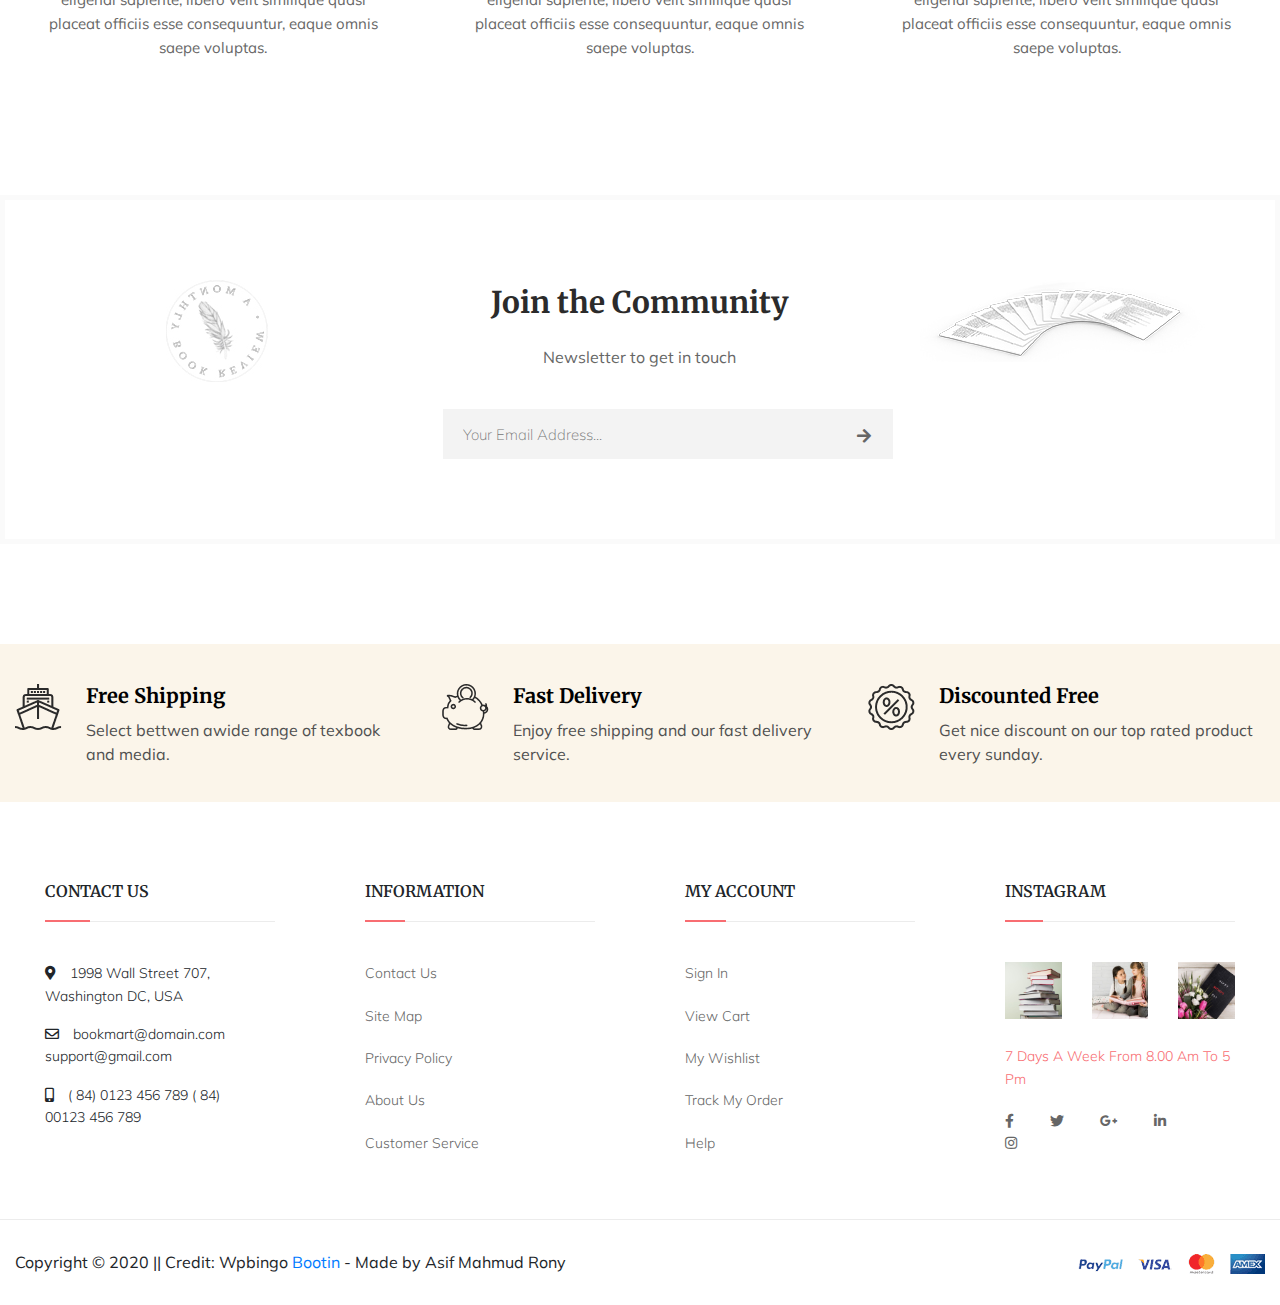
==== commit c48f38ca: "category slider done" ====
--- a/index.html
+++ b/index.html
@@ -198,90 +198,92 @@
         <div class="category-section">
             <div class="container-fluid">
                 <div class="my-row row">
-                    <div class="col-6 col-sm-6 col-md-4 col-lg-3 my-col-xl">
+                    <div class="category-slider owl-carousel owl-theme">
                         <div class="content-wrapper">
-                            <div class="row">
-                                <div class="col-6 col-xl-4">
-                                    <div class="cat-icon">
-                                        <i class="fa fa-book"></i>
-                                    </div>
-                                </div>
-                                <div class="col-6 col-xl-8">
-                                    <div class="category-type-part">
-                                        <h3 class="name">Classic</h3>
-                                        <p class="availability">7 Books</p>
-                                    </div>
-                                </div>
-                            </div>
-                        </div>
-                    </div>
-                    <div class="col-6 col-sm-6 col-md-4 col-lg-3 my-col-xl">
+                            <div class="col-12 col-lg-12 my-col-xl">
+                                <div class="row">
+                                    <div class="col-4 col-sm-4 col-md-4 col-lg-4 col-xl-4">
+                                        <div class="cat-icon">
+                                            <i class="fa fa-book"></i>
+                                        </div>
+                                    </div>
+                                    <div class="col-8 col-sm-8 col-md-8 col-lg-8 col-xl-8">
+                                        <div class="category-type-part">
+                                            <h3 class="name">Classic</h3>
+                                            <p class="availability">7 Books</p>
+                                        </div>
+                                    </div>
+                                </div>
+                            </div>
+                        </div>
                         <div class="content-wrapper">
-                            <div class="row">
-                                <div class="col-6 col-xl-4">
-                                    <div class="cat-icon">
-                                        <i class="far fa-newspaper"></i>
-                                    </div>
-                                </div>
-                                <div class="col-6 col-xl-8">
-                                    <div class="category-type-part">
-                                        <h3 class="name">Drama</h3>
-                                        <p class="availability">2 Books</p>
-                                    </div>
-                                </div>
-                            </div>
-                        </div>
-
-                    </div>
-                    <div class="col-6 col-sm-6 col-md-4 col-lg-3 my-col-xl">
+                            <div class="col-12 col-lg-12 my-col-xl">
+                                <div class="row">
+                                    <div class="col-4 col-sm-4 col-md-4 col-lg-4 col-xl-4">
+                                        <div class="cat-icon">
+                                            <i class="far fa-newspaper"></i>
+                                        </div>
+                                    </div>
+                                    <div class="col-8 col-sm-8 col-md-8 col-lg-8 col-xl-8">
+                                        <div class="category-type-part">
+                                            <h3 class="name">Drama</h3>
+                                            <p class="availability">2 Books</p>
+                                        </div>
+                                    </div>
+                                </div>
+                            </div>
+
+                        </div>
                         <div class="content-wrapper">
-                            <div class="row">
-                                <div class="col-6 col-xl-4">
-                                    <div class="cat-icon">
-                                        <i class="fas fa-cube"></i>
-                                    </div>
-                                </div>
-                                <div class="col-6 col-xl-8">
-                                    <div class="category-type-part">
-                                        <h3 class="name">For Kid</h3>
-                                        <p class="availability">6 Books</p>
-                                    </div>
-                                </div>
-                            </div>
-                        </div>
-                    </div>
-                    <div class="col-6 col-sm-6 col-md-4 col-lg-3 my-col-xl">
+                            <div class="col-12 col-lg-12 my-col-xl">
+                                <div class="row">
+                                    <div class="col-4 col-sm-4 col-md-4 col-lg-4 col-xl-4">
+                                        <div class="cat-icon">
+                                            <i class="fas fa-cube"></i>
+                                        </div>
+                                    </div>
+                                    <div class="col-4 col-sm-8 col-md-8 col-lg-8 col-xl-8">
+                                        <div class="category-type-part">
+                                            <h3 class="name">For Kid</h3>
+                                            <p class="availability">6 Books</p>
+                                        </div>
+                                    </div>
+                                </div>
+                            </div>
+                        </div>
                         <div class="content-wrapper">
-                            <!-- my-content-row -->
-                            <div class="row">
-                                <!-- my-content-col my-content-col-left -->
-                                <div class="col-6 col-xl-4">
-                                    <div class="cat-icon">
-                                        <i class="fab fa-sellcast"></i>
-                                    </div>
-                                </div>
-                                <!-- my-content-col my-content-col-right -->
-                                <div class="col-6 col-xl-8">
-                                    <div class="category-type-part">
-                                        <h3 class="name">Horror</h3>
-                                        <p class="availability">16 Books</p>
-                                    </div>
-                                </div>
-                            </div>
-                        </div>
-                    </div>
-                    <div class="col-6 col-sm-6 col-md-4 col-lg-3 my-col-xl">
+                            <div class="col-12 col-lg-12 my-col-xl">
+                                <!-- my-content-row -->
+                                <div class="row">
+                                    <!-- my-content-col my-content-col-left -->
+                                    <div class="col-6 col-sm-6 col-md-4 col-lg-4 col-xl-4">
+                                        <div class="cat-icon">
+                                            <i class="fab fa-sellcast"></i>
+                                        </div>
+                                    </div>
+                                    <!-- my-content-col my-content-col-right -->
+                                    <div class="col-6 col-sm-6 col-md-8 col-lg-8 col-xl-8">
+                                        <div class="category-type-part">
+                                            <h3 class="name">Horror</h3>
+                                            <p class="availability">16 Books</p>
+                                        </div>
+                                    </div>
+                                </div>
+                            </div>
+                        </div>
                         <div class="content-wrapper">
-                            <div class="row">
-                                <div class="col-6 col-xl-4">
-                                    <div class="cat-icon">
-                                        <i class="far fa-heart"></i>
-                                    </div>
-                                </div>
-                                <div class="col-6 col-xl-8">
-                                    <div class="category-type-part">
-                                        <h3 class="name">Loved</h3>
-                                        <p class="availability">1 Books</p>
+                            <div class="col-12 col-lg-12 my-col-xl">
+                                <div class="row">
+                                    <div class="col-6 col-sm-6 col-md-4 col-lg-4 col-xl-4">
+                                        <div class="cat-icon">
+                                            <i class="far fa-heart"></i>
+                                        </div>
+                                    </div>
+                                    <div class="col-6 col-sm-6 col-md-8 col-lg-8 col-xl-8">
+                                        <div class="category-type-part">
+                                            <h3 class="name">Loved</h3>
+                                            <p class="availability">1 Books</p>
+                                        </div>
                                     </div>
                                 </div>
                             </div>
@@ -304,7 +306,7 @@
                                 <h2 class="heading"><span class="mk-border-btm">New</span> arrivals</h2>
                                 <div class="row">
                                     <!-- Column 1 -->
-                                    <div class="col-12 col-sm-12 col-md-6 col-lg-6 col-xl-3 section-col">
+                                    <div class="col-12 col-sm-12 col-md-6 col-lg-4 col-xl-3 section-col">
 
                                         <!-- Item 1 -->
                                         <div class="section section1-wrapper">
@@ -346,7 +348,7 @@
                                     </div>
 
                                     <!-- Column 2 -->
-                                    <div class="col-12 col-sm-12 col-md-6 col-lg-6 col-xl-3 section-col">
+                                    <div class="col-12 col-sm-12 col-md-6 col-lg-4 col-xl-3 section-col">
 
                                         <!-- Item 1 -->
                                         <div class="section section3-wrapper">
@@ -389,7 +391,7 @@
                                     </div>
 
                                     <!-- Column 3 -->
-                                    <div class="col-12 col-sm-12 col-md-6 col-lg-6 col-xl-3 section-col">
+                                    <div class="col-12 col-sm-12 col-md-6 col-lg-4 col-xl-3 section-col">
 
                                         <!-- Item 1 -->
                                         <div class="section section5-wrapper">
@@ -433,7 +435,7 @@
                                     </div>
 
                                     <!-- Column 4 -->
-                                    <div class="col-12 col-sm-12 col-md-6 col-lg-6 col-xl-3 section-col">
+                                    <div class="col-12 col-sm-12 col-md-6 col-lg-4 col-xl-3 section-col">
                                         <!-- Item 1 -->
                                         <div class="section section7-wrapper">
                                             <div class="img-container">
@@ -482,7 +484,8 @@
                             <div class="author-top-wrapper">
                                 <h2 class="heading"><span class="mk-border-btm">Author</span></h2>
                                 <div class="author-content">
-                                    <div class="author-image"><img src="/resources/image/author.jpg" alt="author-image">
+                                    <div class="author-image"><img src="./resources/image/author.jpg"
+                                            alt="author-image">
                                     </div>
                                     <h4 class="author-name">William Hose</h4>
                                     <p class="genre">Art, Drama, Novel, Writer</p>
@@ -611,7 +614,8 @@
 
         <!-- Author of the week section start -->
         <div class="author-week-section">
-            <h2 class="heading">Best Auth<span class="theme-btm-brdr">or of </span>The Week</h2>
+            <h2 class="heading">Best Auth<span class="theme-btm-brdr">or of </span>The <span
+                    class="mobile-btm-brdr">Week</span> </h2>
             <div class="author-week-content-wrapper">
                 <div class="container">
                     <div class="row">
@@ -902,7 +906,8 @@
                 <div class="row">
                     <div class="col-12 col-sm-12 col-md-12 col-lg-6 col-xl-6">
                         <div class="copyright-info">
-                            <p>Copyright &copy; 2020 || Credit: Wpbingo <a href="#">Bootin</a> - Made by Asif Mahmud Rony
+                            <p>Copyright &copy; 2020 || Credit: Wpbingo <a href="#">Bootin</a> - Made by Asif Mahmud
+                                Rony
                             </p>
                         </div>
                     </div>
--- a/style.css
+++ b/style.css
@@ -373,6 +373,13 @@
     padding-right: 60px;
     padding-top: 25px;
     padding-bottom: 25px;
+    /* height: 200px; */
+}
+
+.content-wrapper {
+    /* height: 65px; */
+    padding-top: 20px;
+    padding-bottom: 20px;
 }
 
 .content-wrapper:hover h3 {
@@ -409,7 +416,7 @@
 }
 
 @media only screen and (min-width: 992px) {
-    .my-row {
+    /* .my-row {
         display: flex;
         justify-content: center;
         align-items: center;
@@ -418,7 +425,7 @@
 
     .my-col-xl {
         max-width: 20%;
-    }
+    } */
 }
 
 
@@ -641,7 +648,7 @@
     .main-col {
         padding: 0;
     }
-    
+
     .author-top-wrapper {
         padding: 0;
         margin-top: 50px;
@@ -774,9 +781,7 @@
     background-position: center;
 }
 
-.left-content-container {
-    
-}
+.left-content-container {}
 
 .left-content {
     /* display: flex;
@@ -849,7 +854,7 @@
     color: var(--theme-color);
 }
 
-@media only screen and (max-width: 1200px){
+@media only screen and (max-width: 1200px) {
     .left-content {
         margin-top: 40px;
     }
@@ -862,7 +867,7 @@
         font-size: 16px;
         line-height: 1.5;
     }
-    
+
     .week-author-name {
         margin-top: 2rem;
         margin-bottom: 1rem;
@@ -907,6 +912,17 @@
     }
 }
 
+@media only screen and (max-width: 405px) {
+    .author-week-section .mobile-btm-brdr {
+        border-bottom: 2px solid var(--theme-color);
+        padding-bottom: 12px;
+    }
+
+    .author-week-section .theme-btm-brdr {
+        border: 0;
+    }
+}
+
 /*==================================================
 Blog update Section Styling Start
 ====================================================*/
@@ -940,6 +956,7 @@
 .blog-content-wrapper .blog-image a:hover img {
     transform: scale3d(1.1, 1.1, 1);
 }
+
 /* -------------------Blog Image hover Animation style End--------------------------- */
 
 
@@ -992,9 +1009,7 @@
     font-weight: 400;
 }
 
-@media only screen and (max-width:1200px) {
-
-}
+@media only screen and (max-width:1200px) {}
 
 /*==================================================
 Newsletter Section Styling Start
@@ -1010,7 +1025,8 @@
     line-height: 1.5;
 }
 
-.community-content .community-left, .community-right {
+.community-content .community-left,
+.community-right {
     text-align: center;
 }
 
@@ -1021,7 +1037,7 @@
 .community-middle .title {
     font-size: 30px;
     font-weight: 700;
-    font-family: 'Merriweather' ,serif;
+    font-family: 'Merriweather', serif;
     color: #2B2B2B;
     margin-bottom: 20px;
 }
@@ -1029,7 +1045,7 @@
 .community-middle .sub-title {
     color: #666;
     margin-bottom: 40px;
-} 
+}
 
 /* -------------------Email Input and submit styles--------------------------- */
 .input-wrapper {
@@ -1064,7 +1080,7 @@
     color: var(--theme-color);
 }
 
-@media only screen and (max-width:1200px){
+@media only screen and (max-width:1200px) {
     .input-wrapper .input-form input {
         width: 100%;
     }
@@ -1074,7 +1090,7 @@
     }
 }
 
-@media only screen and (max-width:991px){
+@media only screen and (max-width:991px) {
     .community-left {
         margin-bottom: 30px;
     }
@@ -1092,7 +1108,7 @@
     }
 }
 
-@media only screen and (max-width:576px){
+@media only screen and (max-width:576px) {
     .input-wrapper .input-form input {
         width: 350px;
     }
@@ -1102,7 +1118,7 @@
     }
 }
 
-@media only screen and (max-width:400px){
+@media only screen and (max-width:400px) {
     .input-wrapper .input-form input {
         width: 250px;
     }
@@ -1126,7 +1142,7 @@
     padding-bottom: 20px;
 }
 
-.policy-section .policy-heading{
+.policy-section .policy-heading {
     color: #000;
     font-size: 20px;
     font-weight: bold;
@@ -1146,7 +1162,9 @@
 }
 
 @media only screen and (max-width:768px) {
-    .policy-section .first-col,.second-col {
+
+    .policy-section .first-col,
+    .second-col {
         margin-bottom: 20px;
     }
 }
@@ -1162,7 +1180,10 @@
     border-bottom: 1px solid #ececec;
 }
 
-.first-col-wrapper,.second-col-wrapper,.third-col-wrapper,.fourth-col-wrapper {
+.first-col-wrapper,
+.second-col-wrapper,
+.third-col-wrapper,
+.fourth-col-wrapper {
     padding-right: 30px;
     padding-left: 30px;
 }
@@ -1188,17 +1209,20 @@
     margin-right: 10px;
 }
 
-.second-col-wrapper .footer-top-content, .third-col-wrapper .footer-top-content{
+.second-col-wrapper .footer-top-content,
+.third-col-wrapper .footer-top-content {
     display: flex;
     flex-direction: column;
 }
 
-.second-col-wrapper .footer-top-content a, .third-col-wrapper .footer-top-content a {
+.second-col-wrapper .footer-top-content a,
+.third-col-wrapper .footer-top-content a {
     color: #666;
     margin-bottom: 20px;
 }
 
-.second-col-wrapper .footer-top-content a:hover, .third-col-wrapper .footer-top-content a:hover {
+.second-col-wrapper .footer-top-content a:hover,
+.third-col-wrapper .footer-top-content a:hover {
     color: var(--theme-color);
     text-decoration: none;
 }
@@ -1206,7 +1230,7 @@
 .fourth-col-wrapper img {
     width: 100%;
     height: auto;
-} 
+}
 
 /* -------------------Footer-Instagram Image hover Animation style Start--------------------------- */
 .fourth-col-wrapper .insta-image {
@@ -1228,10 +1252,10 @@
 }
 
 .fourth-col-wrapper .insta-image i {
-    display: none; 
+    display: none;
     position: absolute;
     right: 40%;
-    top: 30%; 
+    top: 30%;
     /* transition: 0.7s;   */
     transition: opacity 0.5s ease 0s, transform .5s ease 0s;
 }
@@ -1242,6 +1266,7 @@
     font-size: 25px;
     transform: scale3d(1.1, 1.1, 1);
 }
+
 /* -------------------Footer Instagram Image hover Animation style End--------------------------- */
 .site-availability {
     color: var(--theme-color);
@@ -1259,9 +1284,7 @@
     padding-bottom: 15px;
 }
 
-.footer-bottom-section .copyright-info {
-
-}
+.footer-bottom-section .copyright-info {}
 
 .footer-bottom-section .payment-info {
     text-align: right;
@@ -1271,7 +1294,7 @@
     .footer-bottom-section .copyright-info {
         text-align: center;
     }
-    
+
     .footer-bottom-section .payment-info {
         text-align: center;
     }
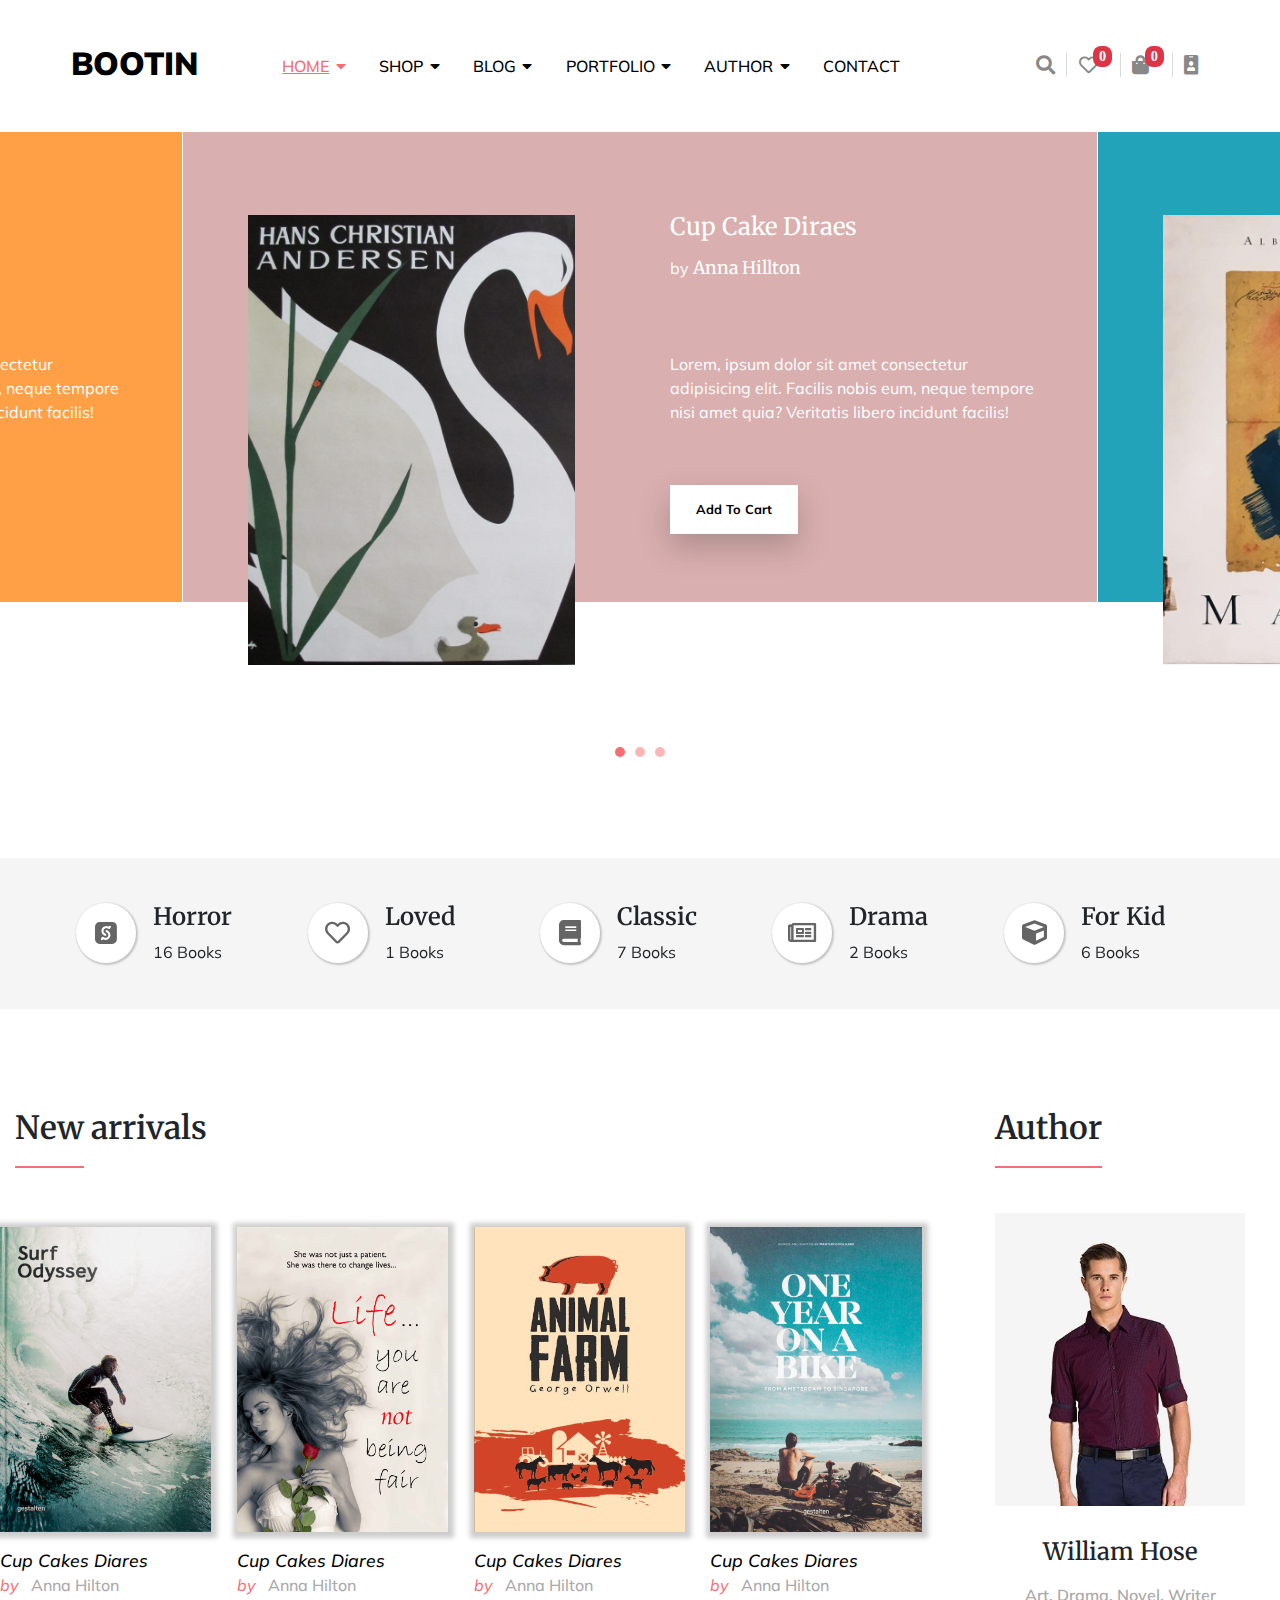
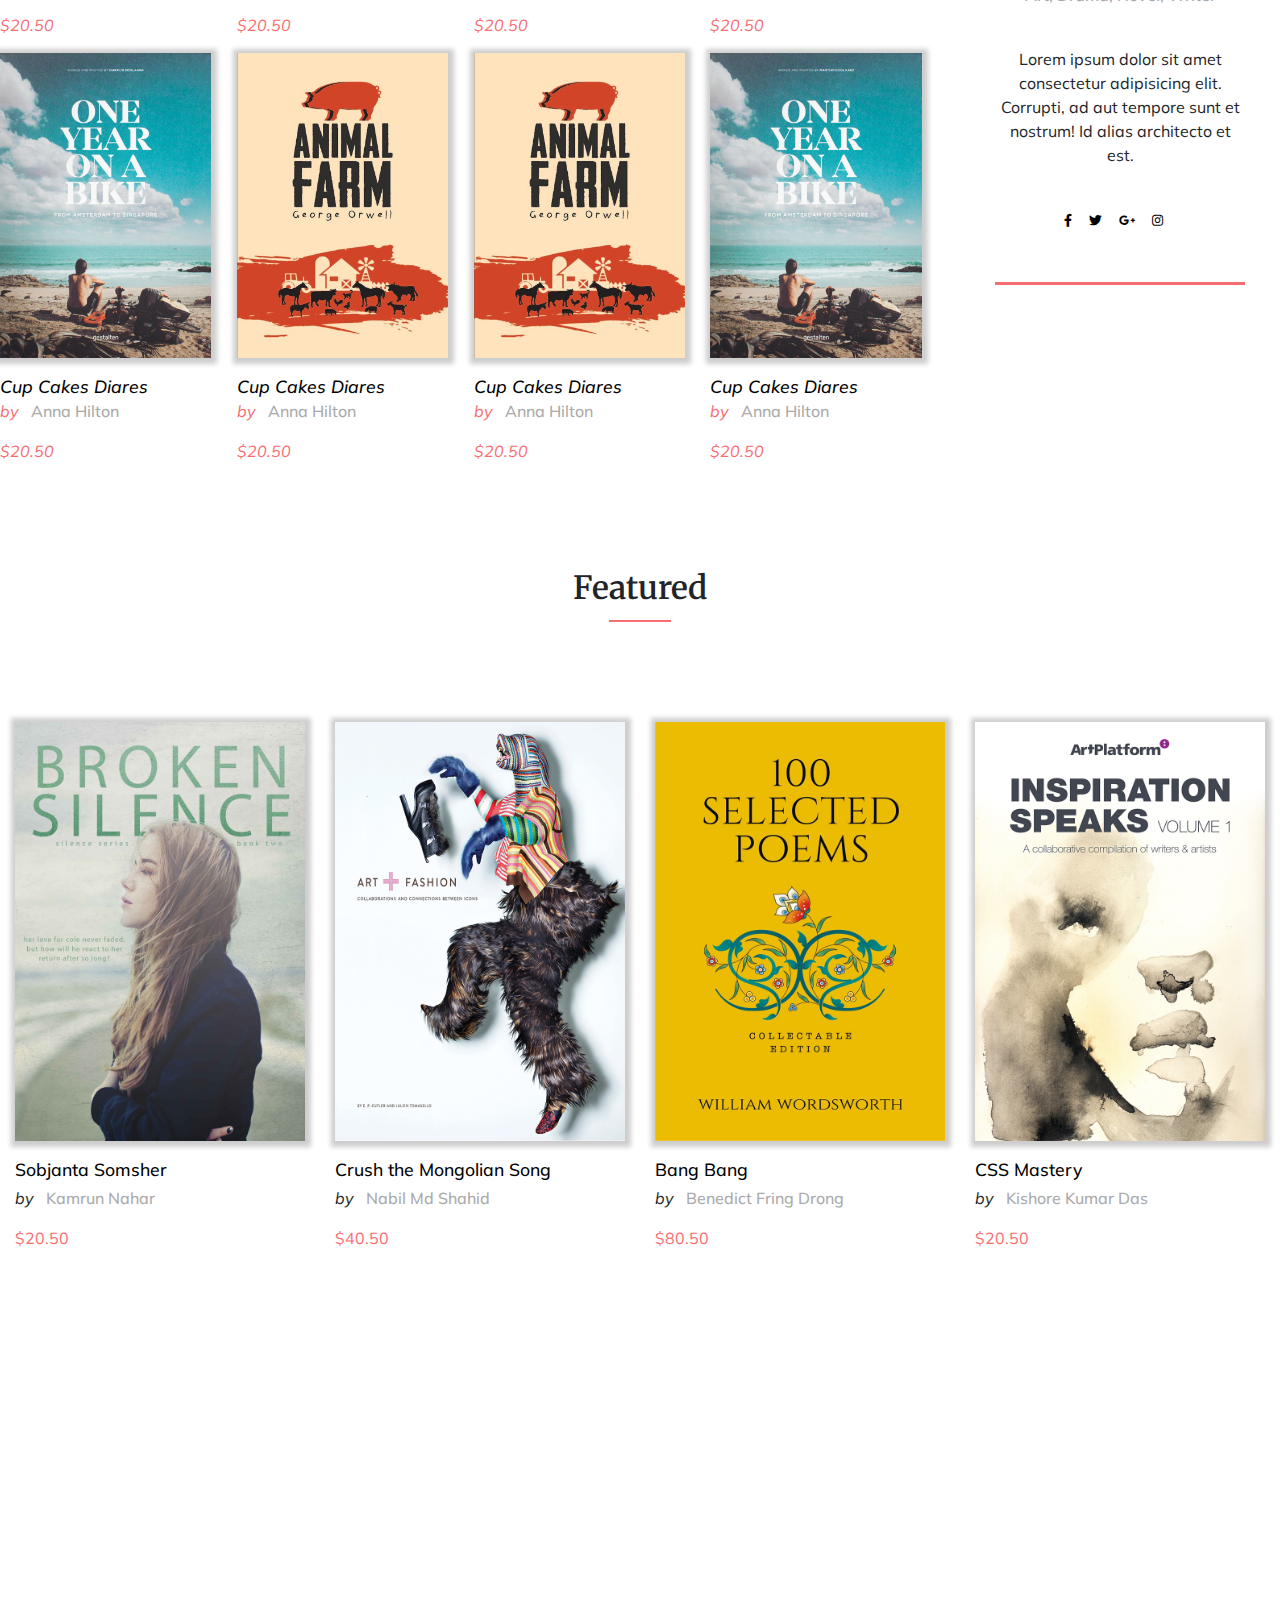
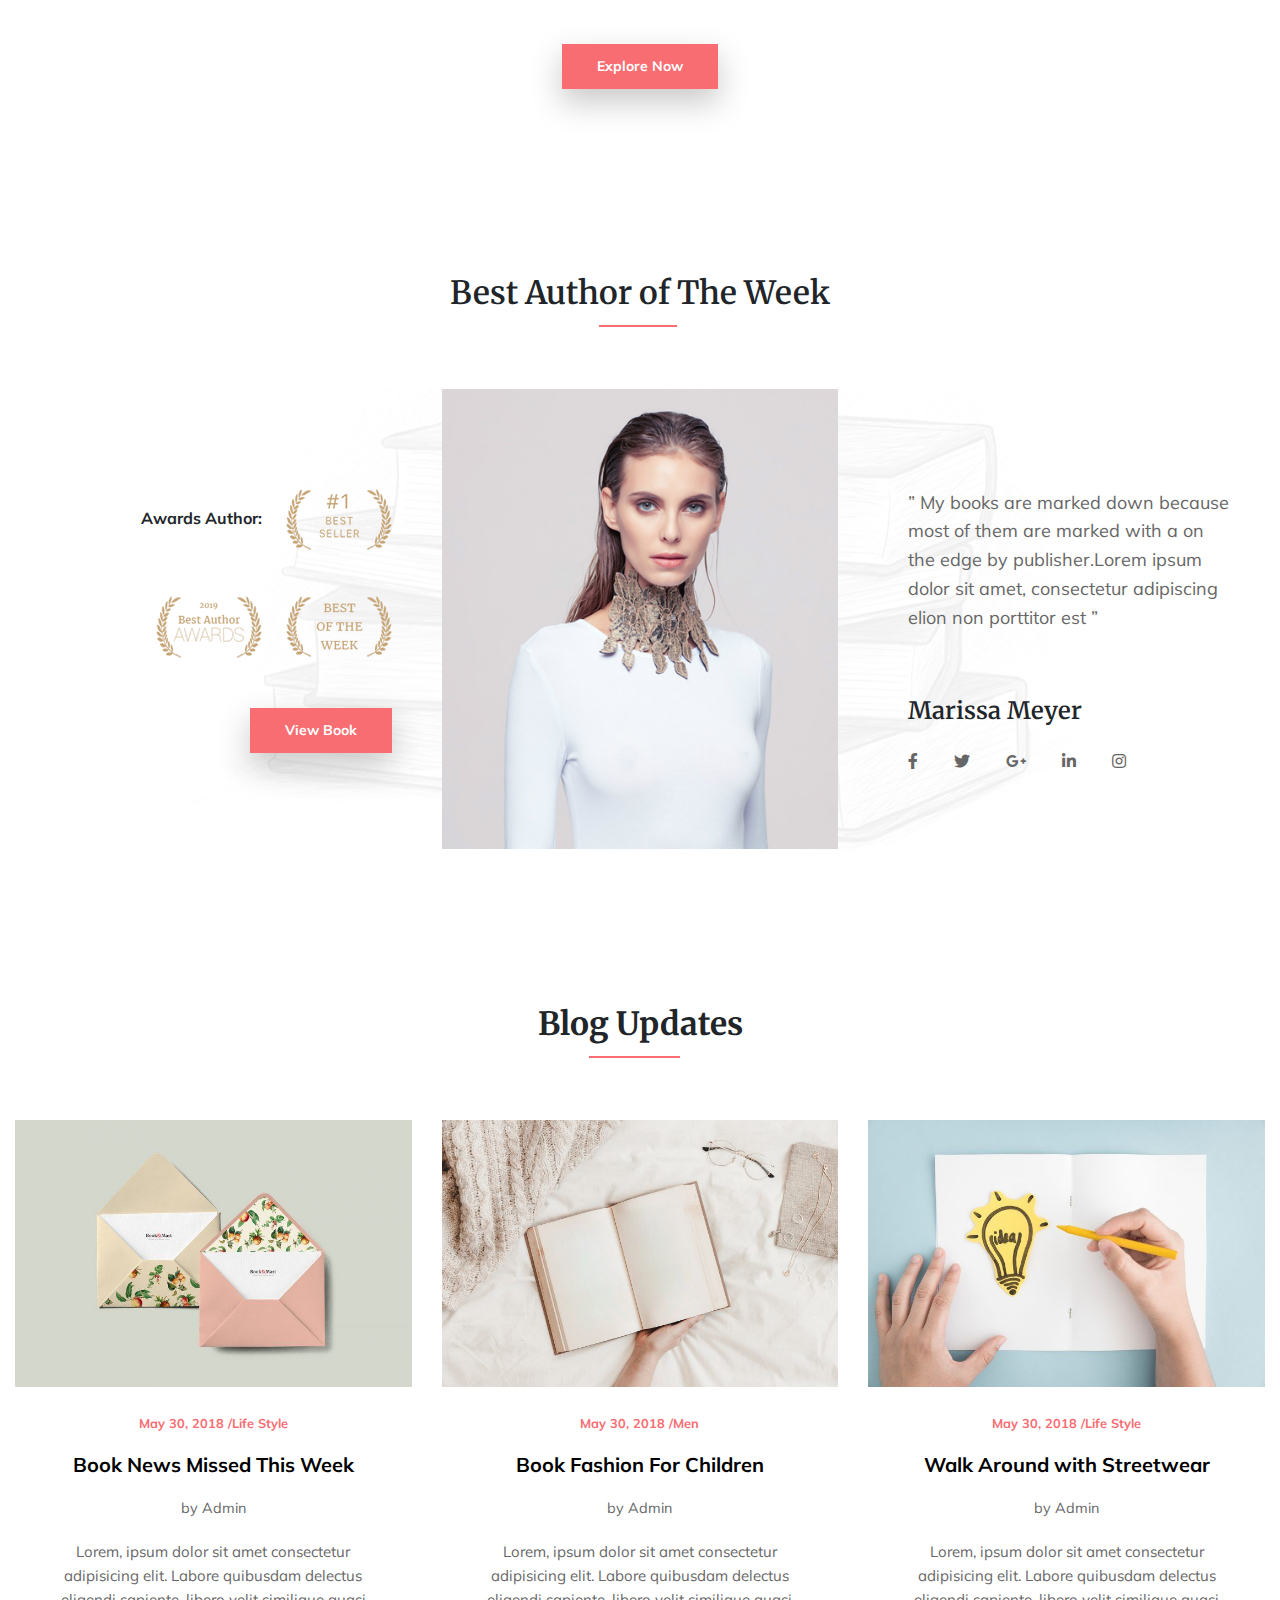
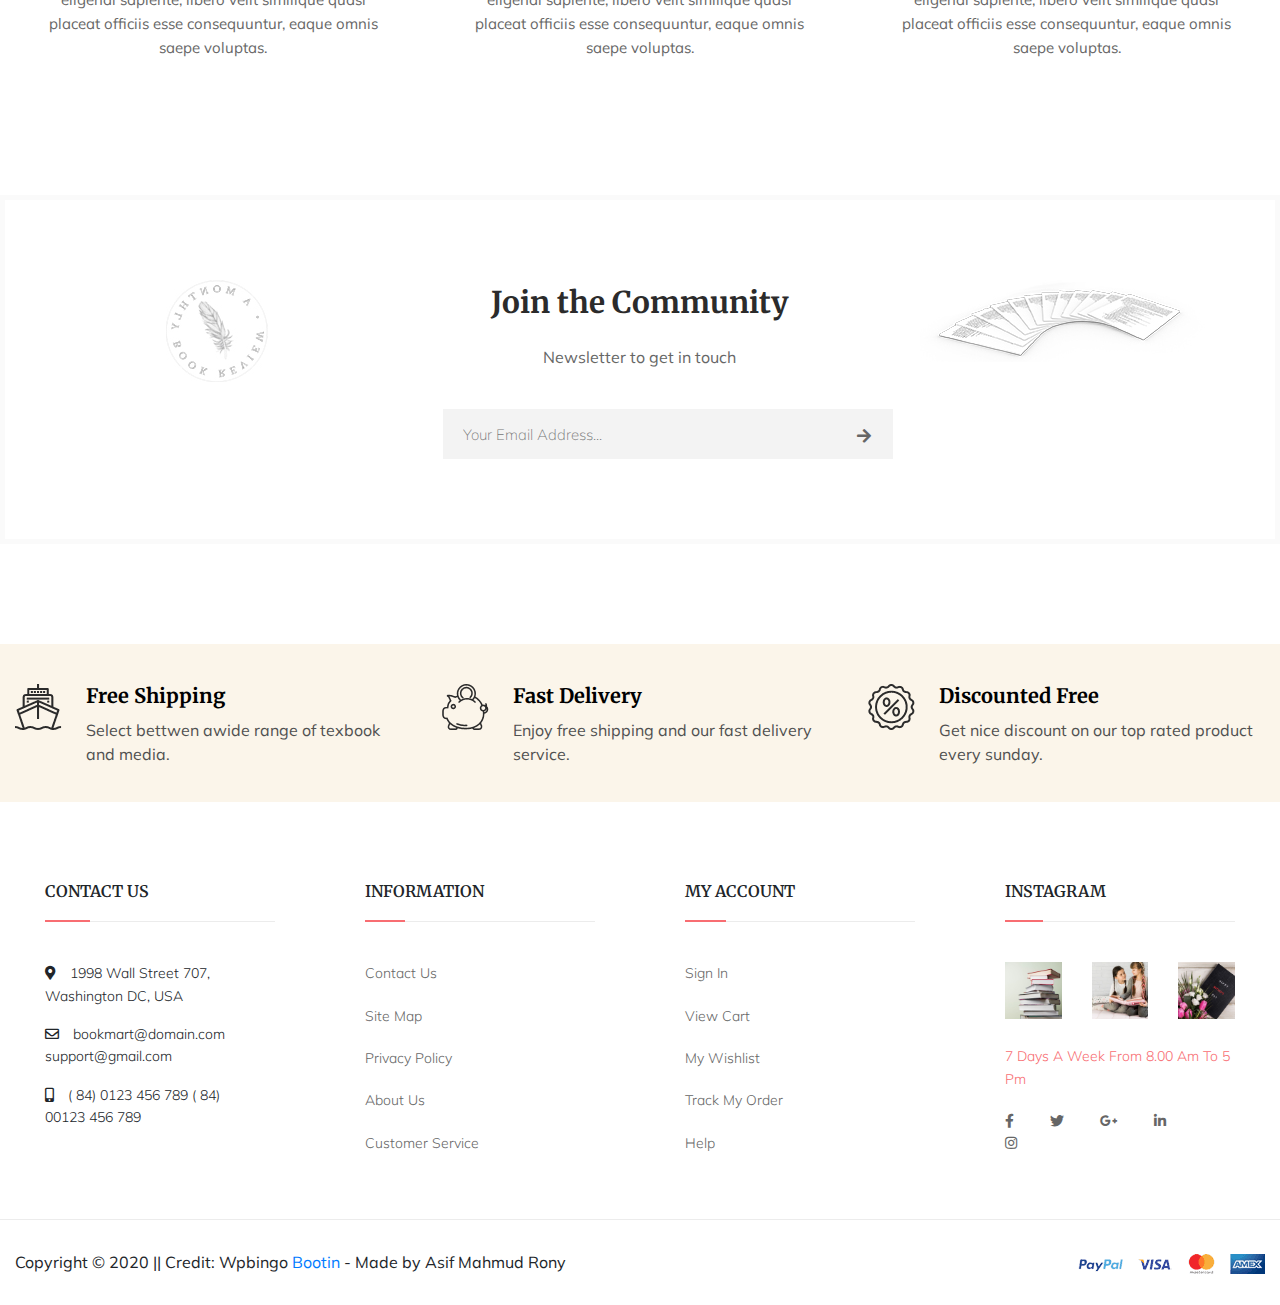
==== commit 6a523512: "worked on navigation home-dropdown, not working yet" ====
--- a/index.html
+++ b/index.html
@@ -22,6 +22,7 @@
     <header class="header">
         <div class="nav-container">
             <nav class="navbar navbar-expand-lg navbar-light">
+
                 <div class="col-lg-2 col-md-12 col-sm-12 col-12">
                     <!-- brand logo -->
                     <a href="#" class="nav-logo" id="brand">BOOTIN</a>
@@ -31,14 +32,21 @@
                     <!-- Collapsable responsive Button -->
                     <div class="toggle-menu"><span class="menu-style" onclick="openSlideMenu()">Menu</span></div>
 
-                    <!-- <div class="collapse navbar-collapse"></div> -->
+
                     <div class="header-middle" id="mobileSideMenu">
                         <ul class="navbar-middle">
                             <li class="hide-desktop">
                                 <i class="far fa-times-circle cross" onclick="closeSlideMenu()"></i>
                             </li>
-                            <li class="nav-middle-item active">
-                                <a href="#" class="nav-middle-link">HOME<i class="fas fa-caret-down"></i></a>
+                            <li class="nav-middle-item active home-dropdown">
+                                <a href="#" class="nav-middle-link nav-active">HOME<i class="fas fa-caret-down"></i></a>
+                                <div class="home-drowdown-content">
+                                    <a href="#">Homepage 1</a>
+                                    <a href="#">Homepage 2</a>
+                                    <a href="#">Homepage 3</a>
+                                    <a href="#">Homepage 4</a>
+                                    <a href="#">Homepage 5</a>
+                                </div>
                             </li>
                             <li class="nav-middle-item">
                                 <a href="#" class="nav-middle-link">SHOP<i class="fas fa-caret-down"></i></a>
@@ -928,4 +936,4 @@
     <script src="./script.js"></script>
 </body>
 
-</html>+</html>
--- a/style.css
+++ b/style.css
@@ -36,26 +36,6 @@
     font-family: 'Muli', sans-serif;
 }
 
-/*=================================
-Header and Navbar styles start
-===================================*/
-
-.header {
-    padding: 2.7rem 0;
-}
-
-/*-------Navbar Brand style-------*/
-
-.nav-logo {
-    font-size: 2rem;
-    font-weight: 900;
-    color: #000;
-}
-
-.nav-logo:hover {
-    cursor: pointer;
-}
-
 /*-------ALL Navbar links global style-------*/
 
 nav ul {
@@ -82,6 +62,27 @@
     text-decoration: none;
 }
 
+
+/*=================================
+Header and Navbar styles start
+===================================*/
+
+.header {
+    padding: 2.7rem 0;
+}
+
+/*-------Navbar Brand style-------*/
+
+.nav-logo {
+    font-size: 2rem;
+    font-weight: 900;
+    color: #000;
+}
+
+.nav-logo:hover {
+    cursor: pointer;
+}
+
 /*-----------style Specificly for Large Devices------------*/
 .hide-desktop,
 .toggle-menu {
@@ -89,6 +90,10 @@
 }
 
 /*-----------Navbar Middle Sections style------------*/
+.nav-active {
+    color: var(--theme-color);
+    text-decoration: underline;
+}
 
 .nav-middle-link {
     /* padding: 0 1rem; */
@@ -101,7 +106,7 @@
     margin-left: 0.4rem;
 }
 
-/*-----------Navbar Toggle style------------*/
+/*-----------Navbar Togglar style------------*/
 .menu-style {
     text-transform: uppercase;
     padding: 0.4rem 0;
@@ -109,6 +114,34 @@
     border-bottom: 1px solid red;
     cursor: pointer;
 }
+
+/*-----------Navbar Dropdown Content style------------*/
+.home-dropdown {
+  float: left;
+  overflow: hidden;
+}
+
+.home-drowdown-content {
+    display:none;
+    position: absolute;
+    left: 0;
+    min-width: 200px;
+    background-color: #aaa;
+    box-shadow: 0px 8px 16px 0px rgba(0,0,0,0.2);
+    z-index:1;
+}
+
+.home-drowdown-content a {
+    display:block;
+    text-align: left;
+    padding: 17px 0px 17px 25px;
+    font-size: 0.9em;
+}
+
+.home-dropdown:hover .home-dropdown-content {
+  display: block;
+}
+
 
 /*-----------Navbar Right-cart Section style------------*/
 
@@ -1298,4 +1331,4 @@
     .footer-bottom-section .payment-info {
         text-align: center;
     }
-}+}
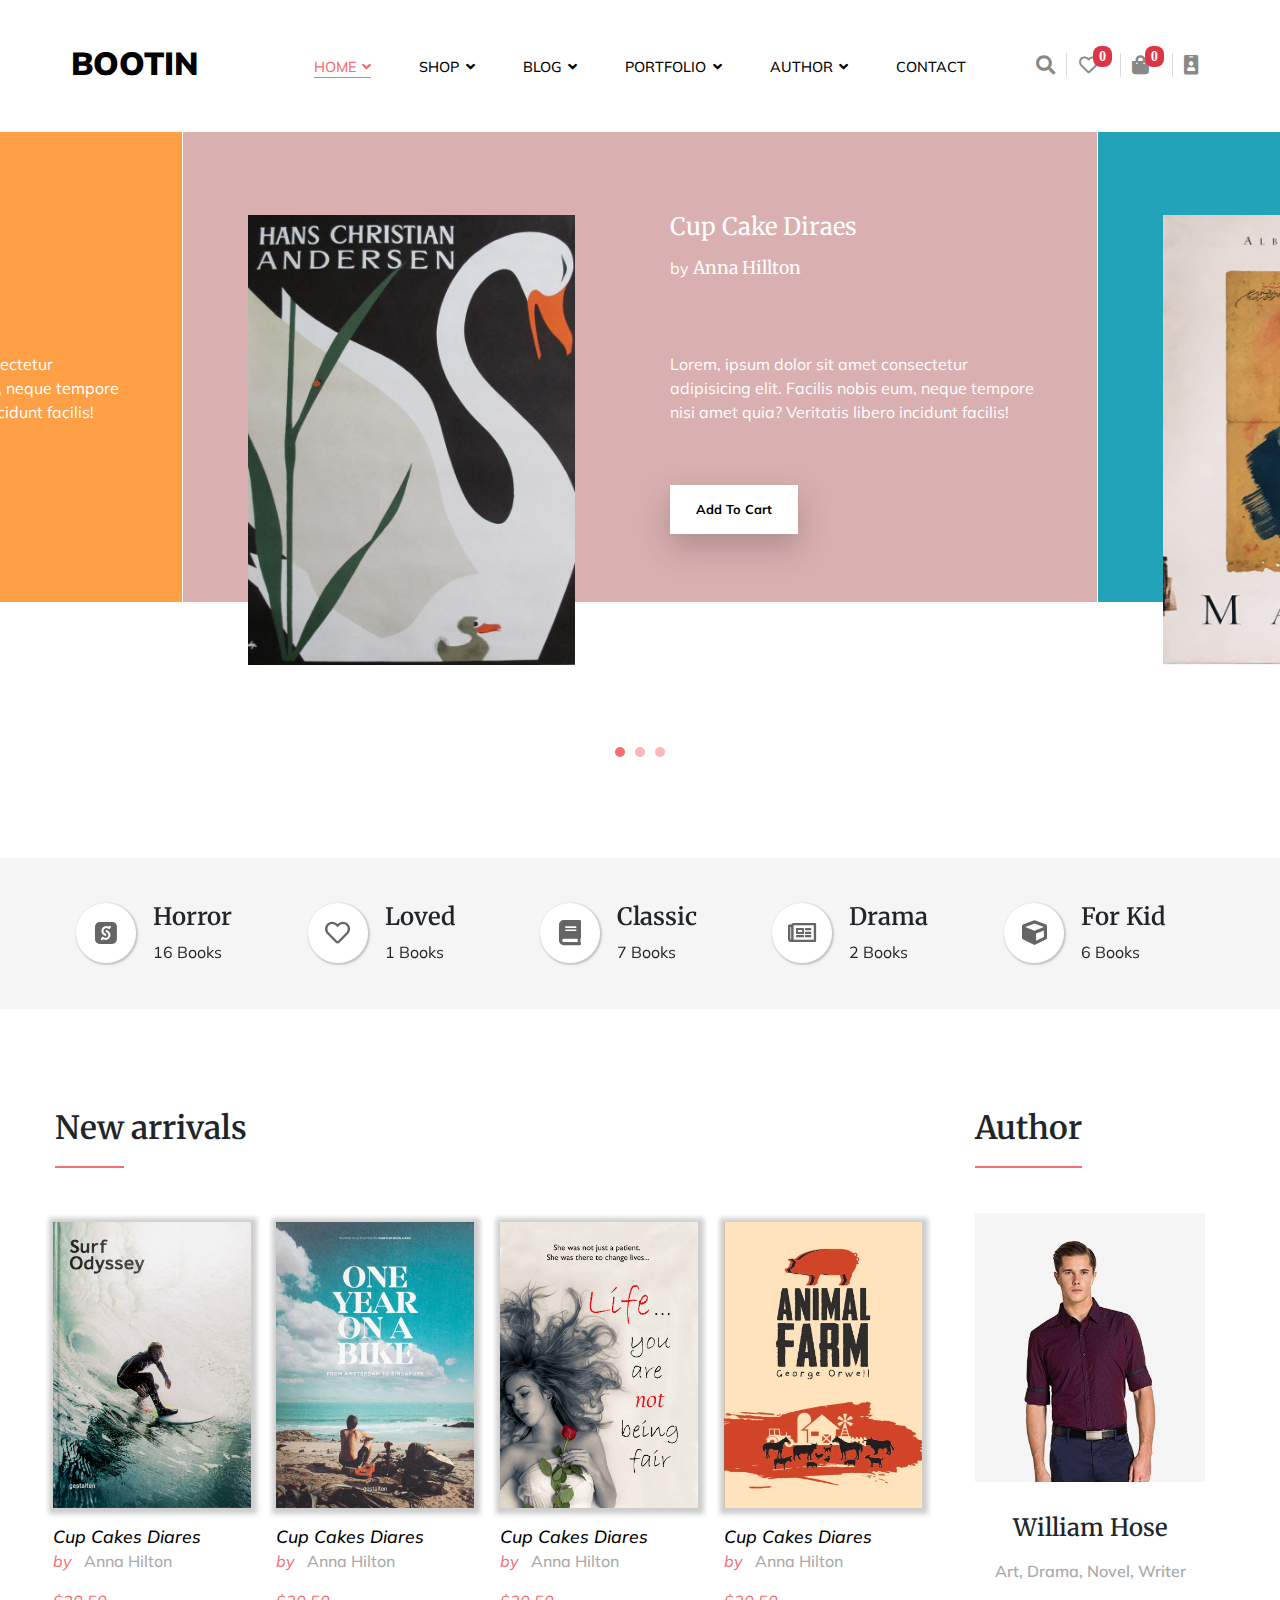
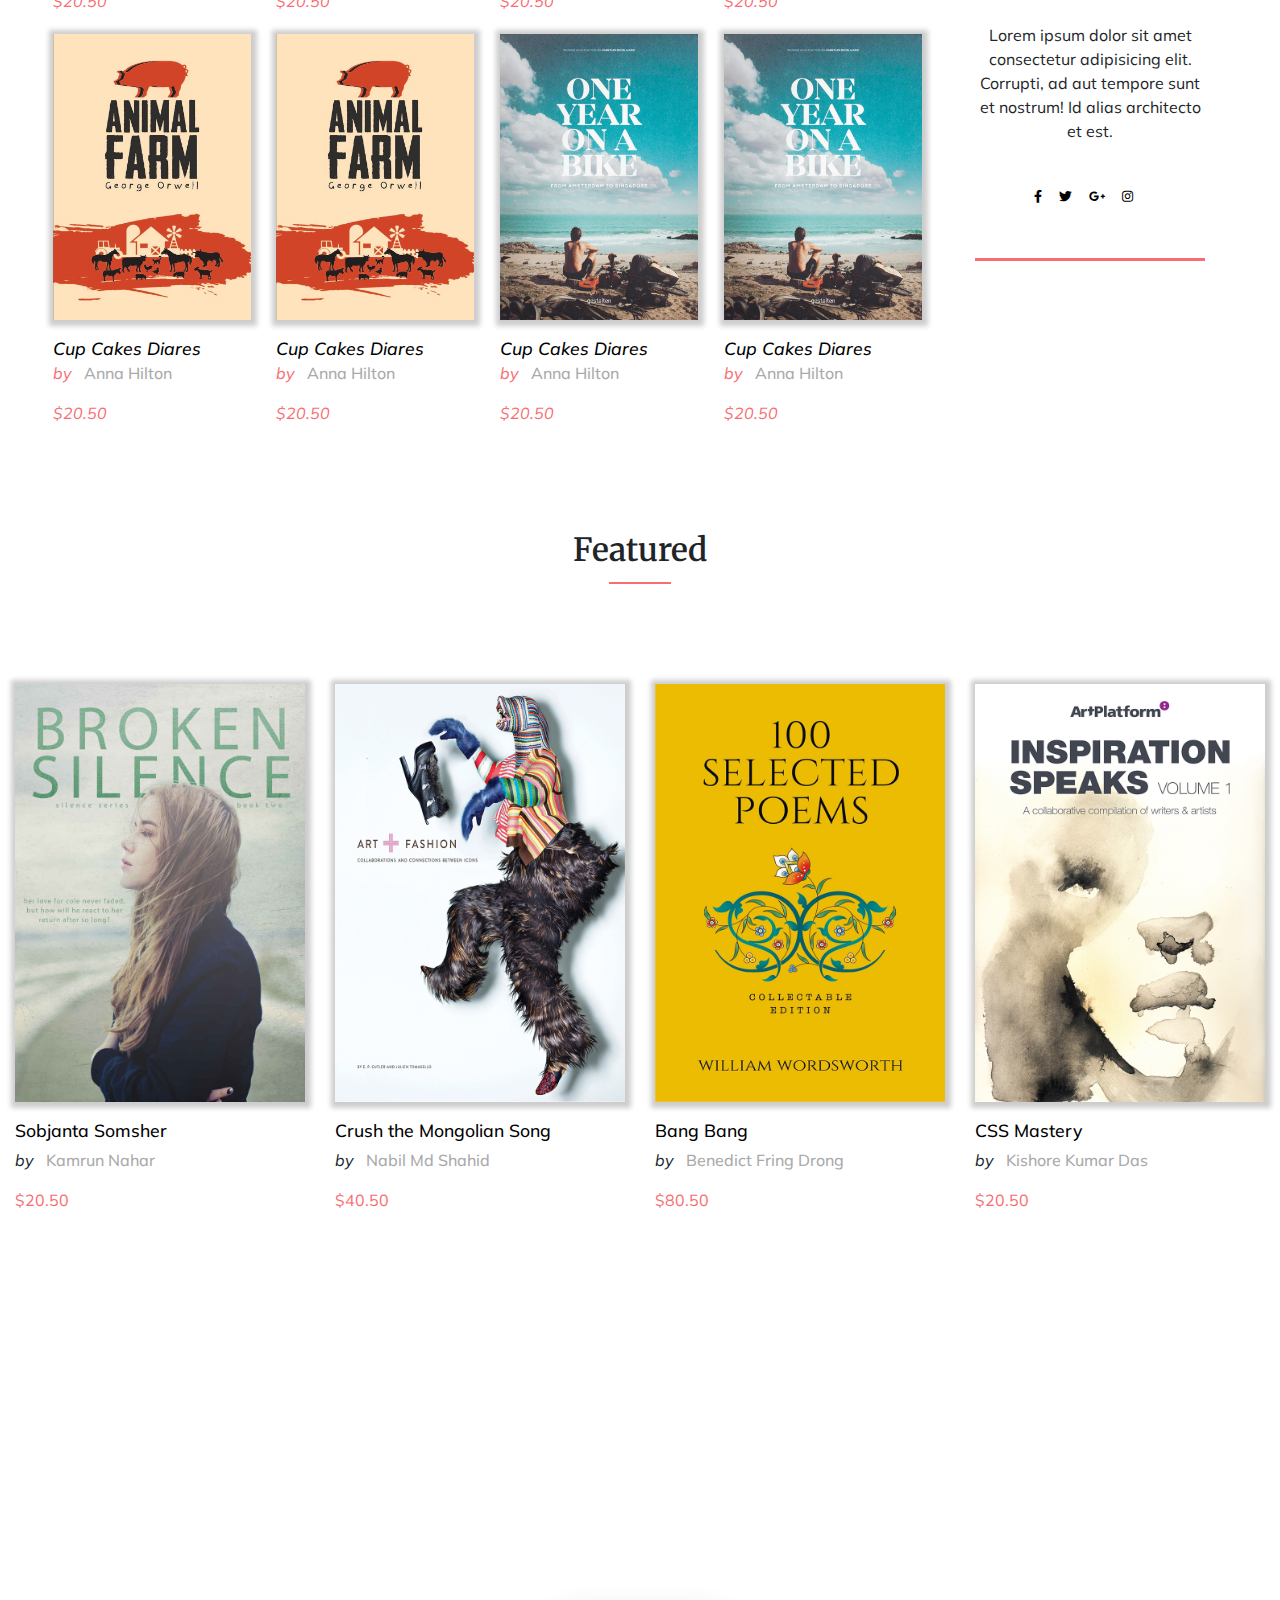
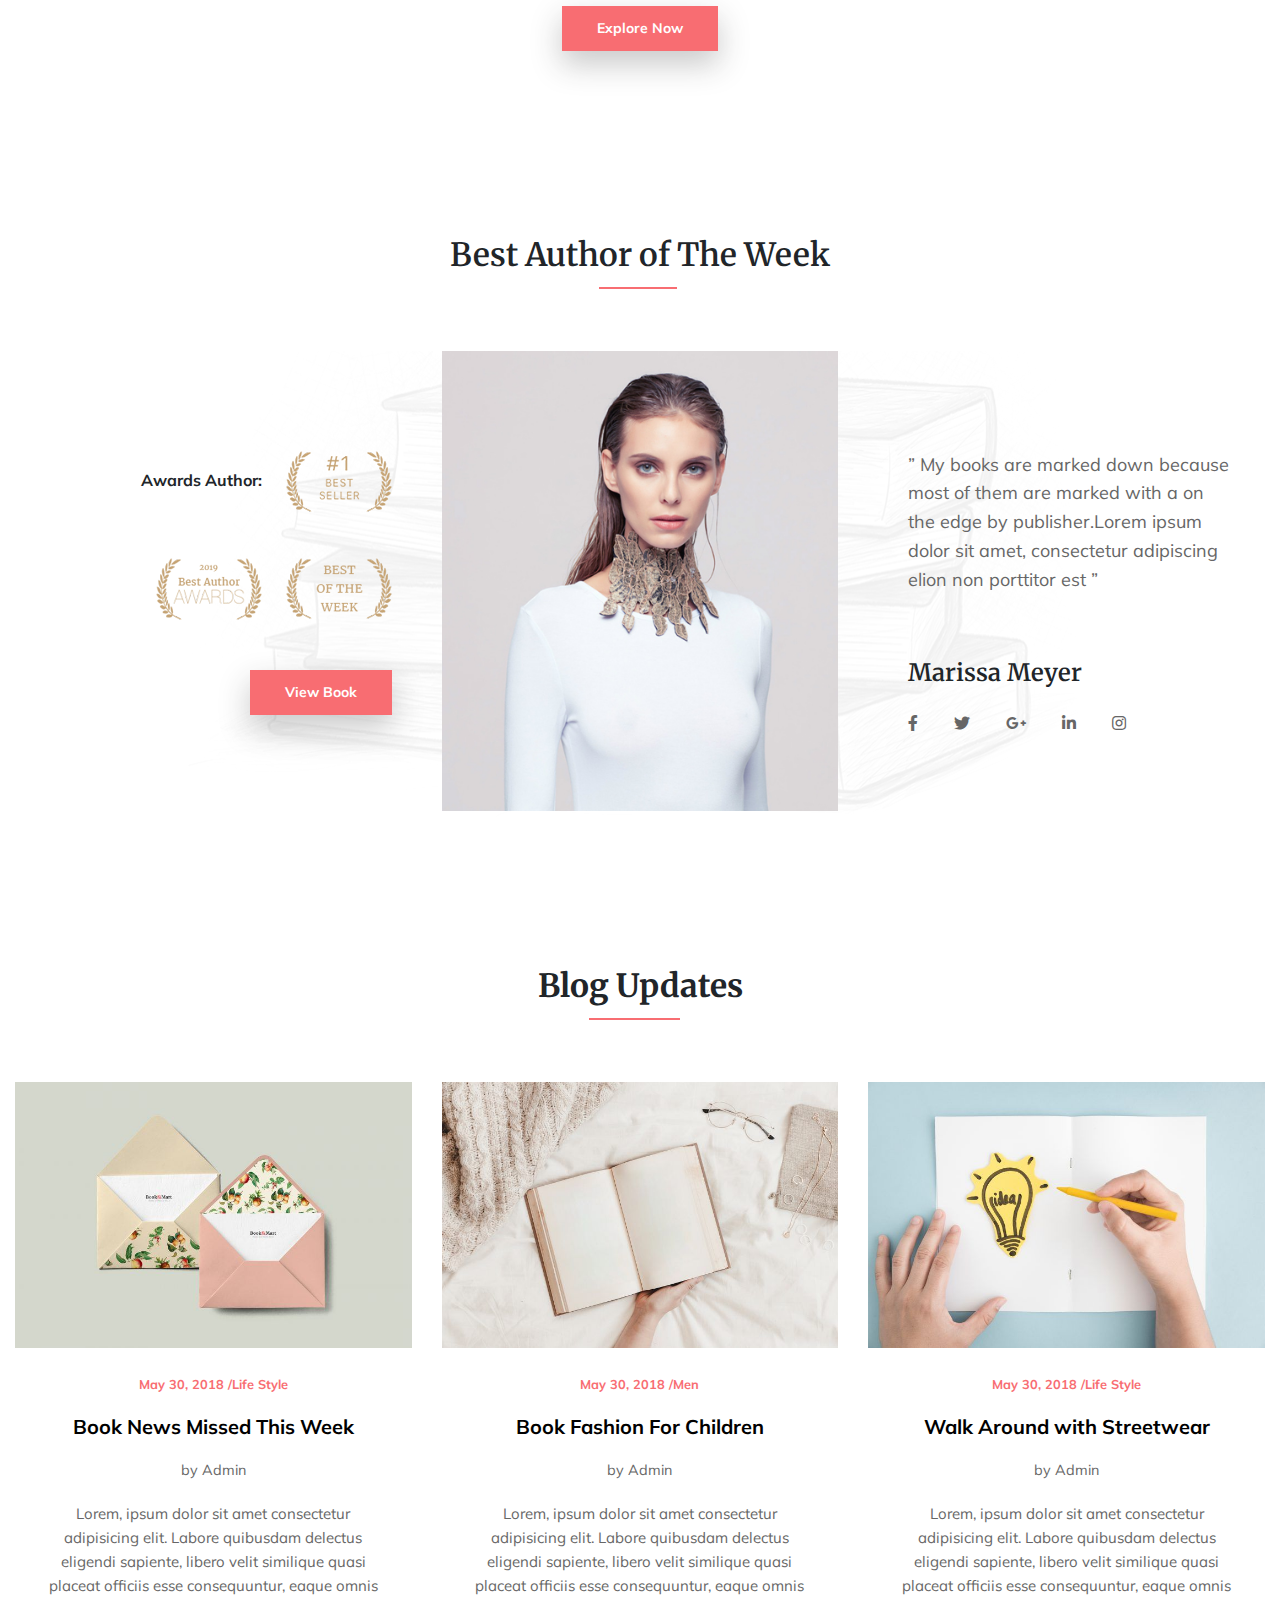
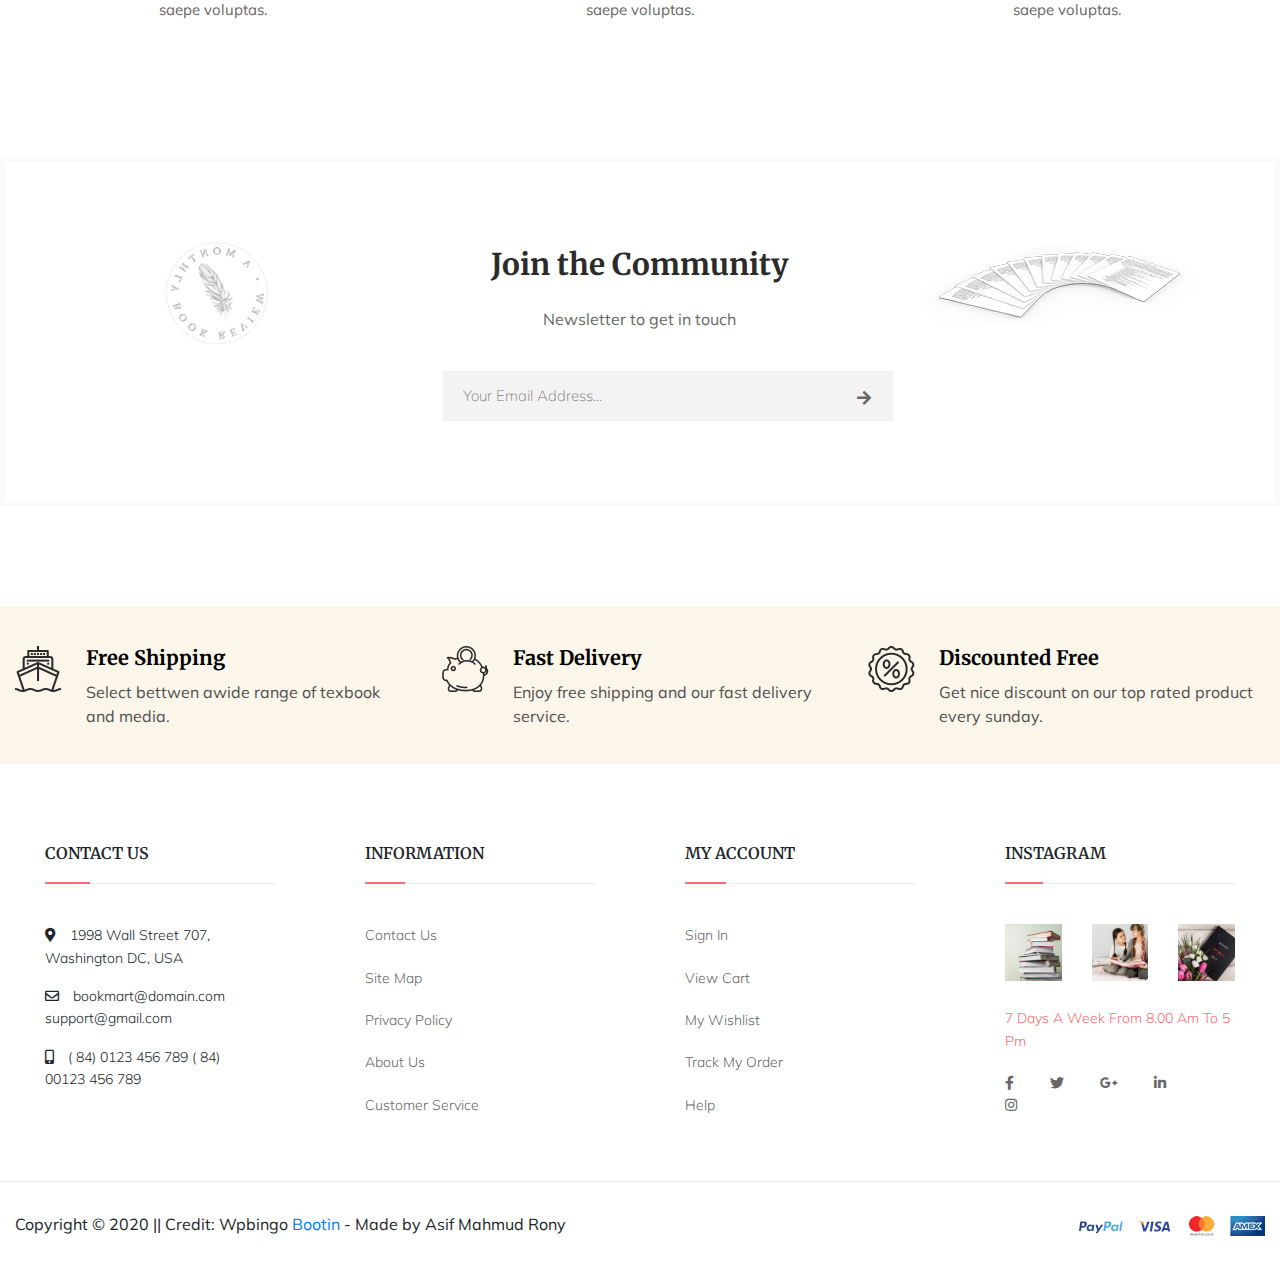
==== commit de896ab2: "fixed current responsive layout issues" ====
--- a/index.html
+++ b/index.html
@@ -28,7 +28,7 @@
                     <a href="#" class="nav-logo" id="brand">BOOTIN</a>
                 </div>
 
-                <div class="col-lg-7 col-md-6 col-sm-4 col-3 justify-content-center mx-auto text-center">
+                <div class="col-lg-8 col-md-6 col-sm-4 col-3 justify-content-center mx-auto text-center">
                     <!-- Collapsable responsive Button -->
                     <div class="toggle-menu"><span class="menu-style" onclick="openSlideMenu()">Menu</span></div>
 
@@ -38,27 +38,35 @@
                             <li class="hide-desktop">
                                 <i class="far fa-times-circle cross" onclick="closeSlideMenu()"></i>
                             </li>
-                            <li class="nav-middle-item active home-dropdown">
-                                <a href="#" class="nav-middle-link nav-active">HOME<i class="fas fa-caret-down"></i></a>
-                                <div class="home-drowdown-content">
-                                    <a href="#">Homepage 1</a>
-                                    <a href="#">Homepage 2</a>
-                                    <a href="#">Homepage 3</a>
-                                    <a href="#">Homepage 4</a>
-                                    <a href="#">Homepage 5</a>
-                                </div>
+                            <li class="nav-middle-item active">
+                                <a href="#" class="nav-middle-link nav-active">HOME<i class="fas fa-angle-down"></i></a>
+                                <ul class="submenu">
+                                    <li><a href="#">Homepage 1</a></li>
+                                    <li><a href="#">Homepage 2</a></li>
+                                    <li><a href="#">Homepage 3</a></li>
+                                    <li><a href="#">Homepage 4</a></li>
+                                    <li><a href="#">Homepage 5</a></li>
+                                </ul>
                             </li>
                             <li class="nav-middle-item">
-                                <a href="#" class="nav-middle-link">SHOP<i class="fas fa-caret-down"></i></a>
+                                <a href="#" class="nav-middle-link">SHOP<i class="fas fa-angle-down"></i></a>
                             </li>
                             <li class="nav-middle-item">
-                                <a href="#" class="nav-middle-link">BLOG<i class="fas fa-caret-down"></i></a>
+                                <a href="#" class="nav-middle-link">BLOG<i class="fas fa-angle-down"></i></a>
                             </li>
                             <li class="nav-middle-item">
-                                <a href="#" class="nav-middle-link">PORTFOLIO<i class="fas fa-caret-down"></i></a>
+                                <a href="#" class="nav-middle-link">PORTFOLIO<i class="fas fa-angle-down"></i></a>
+                                
+                                <ul class="submenu">
+                                    <li><a href="#">Homepage 1</a></li>
+                                    <li><a href="#">Homepage 2</a></li>
+                                    <li><a href="#">Homepage 3</a></li>
+                                    <li><a href="#">Homepage 4</a></li>
+                                    <li><a href="#">Homepage 5</a></li>
+                                </ul>
                             </li>
                             <li class="nav-middle-item">
-                                <a href="#" class="nav-middle-link">AUTHOR<i class="fas fa-caret-down"></i></a>
+                                <a href="#" class="nav-middle-link">AUTHOR<i class="fas fa-angle-down"></i></a>
                             </li>
                             <li class="nav-middle-item">
                                 <a href="#" class="nav-middle-link">CONTACT</a>
@@ -67,7 +75,7 @@
                     </div>
                 </div>
 
-                <div class="col-lg-3 col-md-6 col-sm-8 col-9">
+                <div class="col-lg-2 col-md-6 col-sm-8 col-9">
                     <!-- Navigation Right -->
                     <div class="navbar-right">
                         <ul class="nav-cart">
@@ -195,12 +203,6 @@
             </div>
         </section>
         <!-- Carousel Section End -->
-        <!-- 
-        <div class="things">
-            <div style="height: 500px;"><img src="/resources/image/product-1.jpg" alt="pr-1"></div>
-            <div style="height: 500px;"><img src="/resources/image/product-2.jpg" alt="pr-2"></div>
-            <div style="height: 500px;"><img src="/resources/image/product-3.jpg" alt="pr-3"></div>
-        </div> -->
 
         <!-- Category Bar Section Start -->
         <div class="category-section">
@@ -305,7 +307,7 @@
         <!-- New Arrivals and Author Section Start -->
         <div class="new-arrival-author-section">
             <div class="top-new-arrival-wrapper">
-                <div class="container">
+                <div class="arrival-container container">
                     <div class="row">
 
                         <!-- Only New Arrival Section -->
@@ -334,7 +336,8 @@
                                             <p class="book-author">by <a href="#">Anna Hilton</a></p>
                                             <p class="book-price">$20.50</p>
                                         </div>
-
+                                    </div>
+                                    <div class="col-12 col-sm-12 col-md-6 col-lg-4 col-xl-3 section-col"> 
                                         <!-- Item 2 -->
                                         <div class="section section2-wrapper">
                                             <div class="img-container">
@@ -376,7 +379,8 @@
                                             <p class="book-author">by <a href="#">Anna Hilton</a></p>
                                             <p class="book-price">$20.50</p>
                                         </div>
-
+                                    </div>
+                                    <div class="col-12 col-sm-12 col-md-6 col-lg-4 col-xl-3 section-col">
                                         <!-- Item 2 -->
                                         <div class="section section4-wrapper">
                                             <div class="img-container">
@@ -420,7 +424,8 @@
                                             <p class="book-author">by <a href="#">Anna Hilton</a></p>
                                             <p class="book-price">$20.50</p>
                                         </div>
-
+                                    </div>
+                                    <div class="col-12 col-sm-12 col-md-6 col-lg-4 col-xl-3 section-col">
                                         <!-- Item 2 -->
                                         <div class="section section6-wrapper">
                                             <div class="img-container">
@@ -462,6 +467,8 @@
                                             <p class="book-author">by <a href="#">Anna Hilton</a></p>
                                             <p class="book-price">$20.50</p>
                                         </div>
+                                    </div>
+                                    <div class="col-12 col-sm-12 col-md-6 col-lg-4 col-xl-3 section-col">
 
                                         <!-- Item 2 -->
                                         <div class="section section8-wrapper">
--- a/style.css
+++ b/style.css
@@ -1,4 +1,4 @@
-@import url('https://fonts.googleapis.com/css?family=Merriweather|Muli&display=swap');
+@import url('https://fonts.googleapis.com/css2?family=Merriweather:wght@400;700&family=Muli:wght@400;500;600;700;900&display=swap');
 
 /*=================================
 Global styles
@@ -7,11 +7,18 @@
     --primary-font: 'Muli', sans-serif;
     --Secondary-font: 'Merriweather', sans-serif;
     --theme-color: #F86D72;
-}
-
-body {
+    --button-hover-color: #ee3339;
+}
+
+*,
+*::before,
+*::after {
     margin: 0;
     padding: 0;
+    box-sizing: border-box;
+}
+
+body {
     font-family: 'Muli', sans-serif;
     font-size: 16px;
     line-height: 1.5em;
@@ -39,19 +46,18 @@
 /*-------ALL Navbar links global style-------*/
 
 nav ul {
-    margin: 0;
-    padding: 0;
     display: flex;
-    justify-content: space-around;
+    justify-content: space-evenly;
+    margin-bottom: 0;
 }
 
 nav ul li {
+    /* line-height: 50px; */
     list-style: none;
 }
 
 nav ul li a {
-    height: 50%;
-    /* line-height: 50px; */
+    /*height: 50%;*/
     /* padding: 0 0.7rem; */
     /* display: block; */
     color: #000;
@@ -83,21 +89,17 @@
     cursor: pointer;
 }
 
-/*-----------style Specificly for Large Devices------------*/
-.hide-desktop,
-.toggle-menu {
-    display: none;
-}
 
 /*-----------Navbar Middle Sections style------------*/
 .nav-active {
     color: var(--theme-color);
-    text-decoration: underline;
+    padding-bottom: 1px;
+    border-bottom: 1px solid var(--theme-color);
 }
 
 .nav-middle-link {
     /* padding: 0 1rem; */
-    font-size: 1rem;
+    font-size: 0.9rem;
     line-height: 1.4rem;
     font-weight: 500;
 }
@@ -106,40 +108,34 @@
     margin-left: 0.4rem;
 }
 
-/*-----------Navbar Togglar style------------*/
-.menu-style {
-    text-transform: uppercase;
-    padding: 0.4rem 0;
-    border-top: 1px solid red;
-    border-bottom: 1px solid red;
-    cursor: pointer;
-}
-
 /*-----------Navbar Dropdown Content style------------*/
 .home-dropdown {
-  float: left;
-  overflow: hidden;
-}
-
-.home-drowdown-content {
-    display:none;
+    float: left;
+    overflow: hidden;
+}
+
+.submenu {
+    display: block;
     position: absolute;
     left: 0;
     min-width: 200px;
     background-color: #aaa;
-    box-shadow: 0px 8px 16px 0px rgba(0,0,0,0.2);
-    z-index:1;
-}
-
-.home-drowdown-content a {
-    display:block;
+    box-shadow: 0px 8px 16px 0px rgba(0, 0, 0, 0.2);
+    z-index: 1;
+    opacity: 0;
+    visibility: hidden;
+}
+
+.submenu a {
+    display: block;
     text-align: left;
     padding: 17px 0px 17px 25px;
     font-size: 0.9em;
 }
 
-.home-dropdown:hover .home-dropdown-content {
-  display: block;
+.navbar-middle:hover>.submenu {
+    opacity: 1;
+    visibility: visible;
 }
 
 
@@ -174,6 +170,23 @@
 .last {
     border-right: none;
 }
+
+
+/*-----------style Specificly for Large Devices------------*/
+.hide-desktop,
+.toggle-menu {
+    display: none;
+}
+
+/*-----------Navbar Togglar style------------*/
+.menu-style {
+    text-transform: uppercase;
+    padding: 0.4rem 0;
+    border-top: 1px solid red;
+    border-bottom: 1px solid red;
+    cursor: pointer;
+}
+
 
 /*-----------Navbar Responsive and Mobile Menu style------------*/
 @media only screen and (max-width: 991px) {
@@ -471,6 +484,13 @@
     margin-bottom: 90px;
 }
 
+@media (min-width:1200px) {
+    .arrival-container {
+        max-width: 1200px;
+        margin: 0 auto;
+    }
+}
+
 .new-arrival-books-wrapper .heading,
 .author-top-wrapper .heading {
     margin-bottom: 8%;
@@ -482,23 +502,30 @@
     border-bottom: 2px solid #F86D72;
 }
 
-/* Style for Testing */
-/* .col-xl-3 {
-    border: 1px solid #aaa;
-}
-
-.main-col {
-    padding: 0;
-    border: 1px solid #aaa;
-} */
-
-/*Styles for testing end*/
+@media (min-width:768px) {
+    .section-col {
+        max-width: 46%;
+    }
+}
+
+@media (min-width:992px) {
+    .section-col {
+        max-width: 30%;
+    }
+}
+
+@media (min-width:1200px) {
+    .section-col {
+        max-width: 22%;
+    }
+}
+
 
 .section-col {
     padding: 0;
     /* border: 1px solid rgb(161, 29, 29); */
-    max-width: 22%;
-    margin-right: 2vw;
+    margin-left: 1vw;
+    margin-right: 1vw;
 }
 
 .section-col:nth-child(4) {
@@ -677,7 +704,7 @@
     font-size: 0.8em;
 }
 
-@media only screen and (max-width: 768px) {
+@media only screen and (max-width: 767.98px) {
     .main-col {
         padding: 0;
     }
@@ -1331,4 +1358,4 @@
     .footer-bottom-section .payment-info {
         text-align: center;
     }
-}
+}